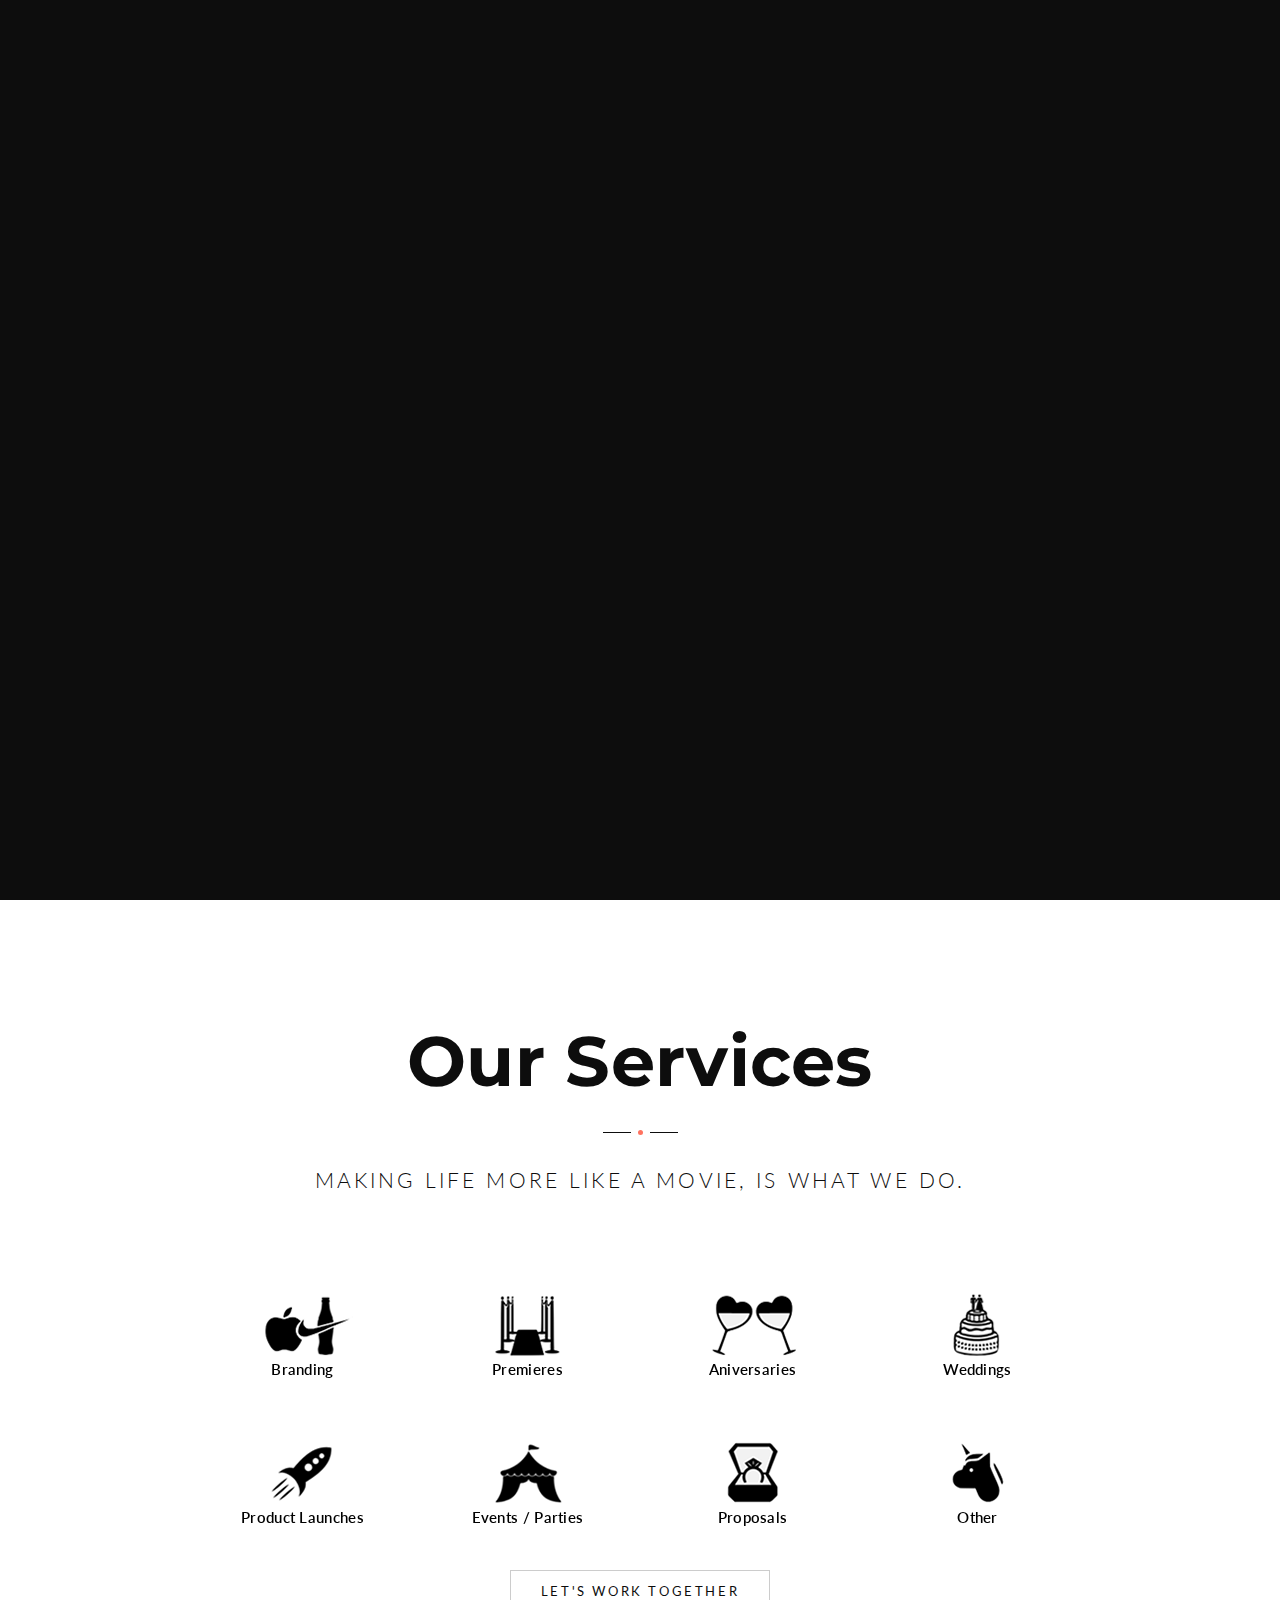
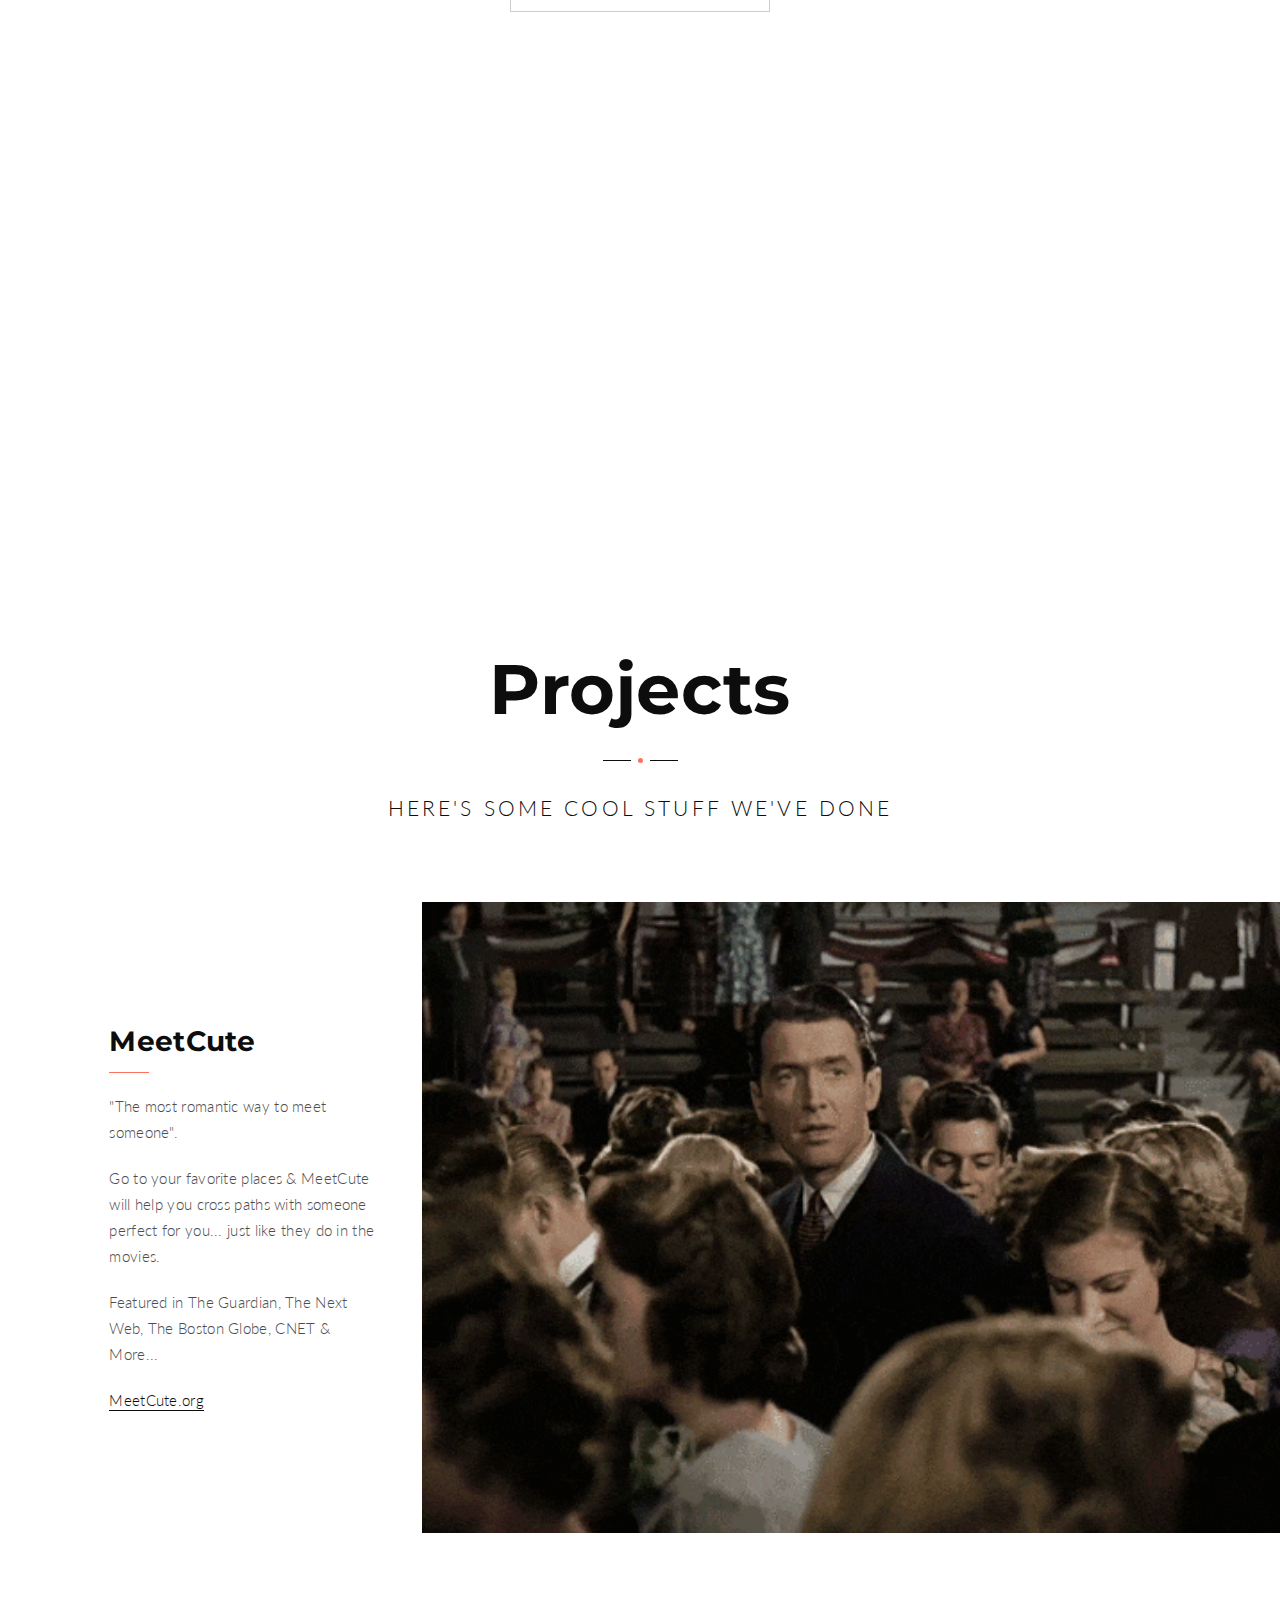
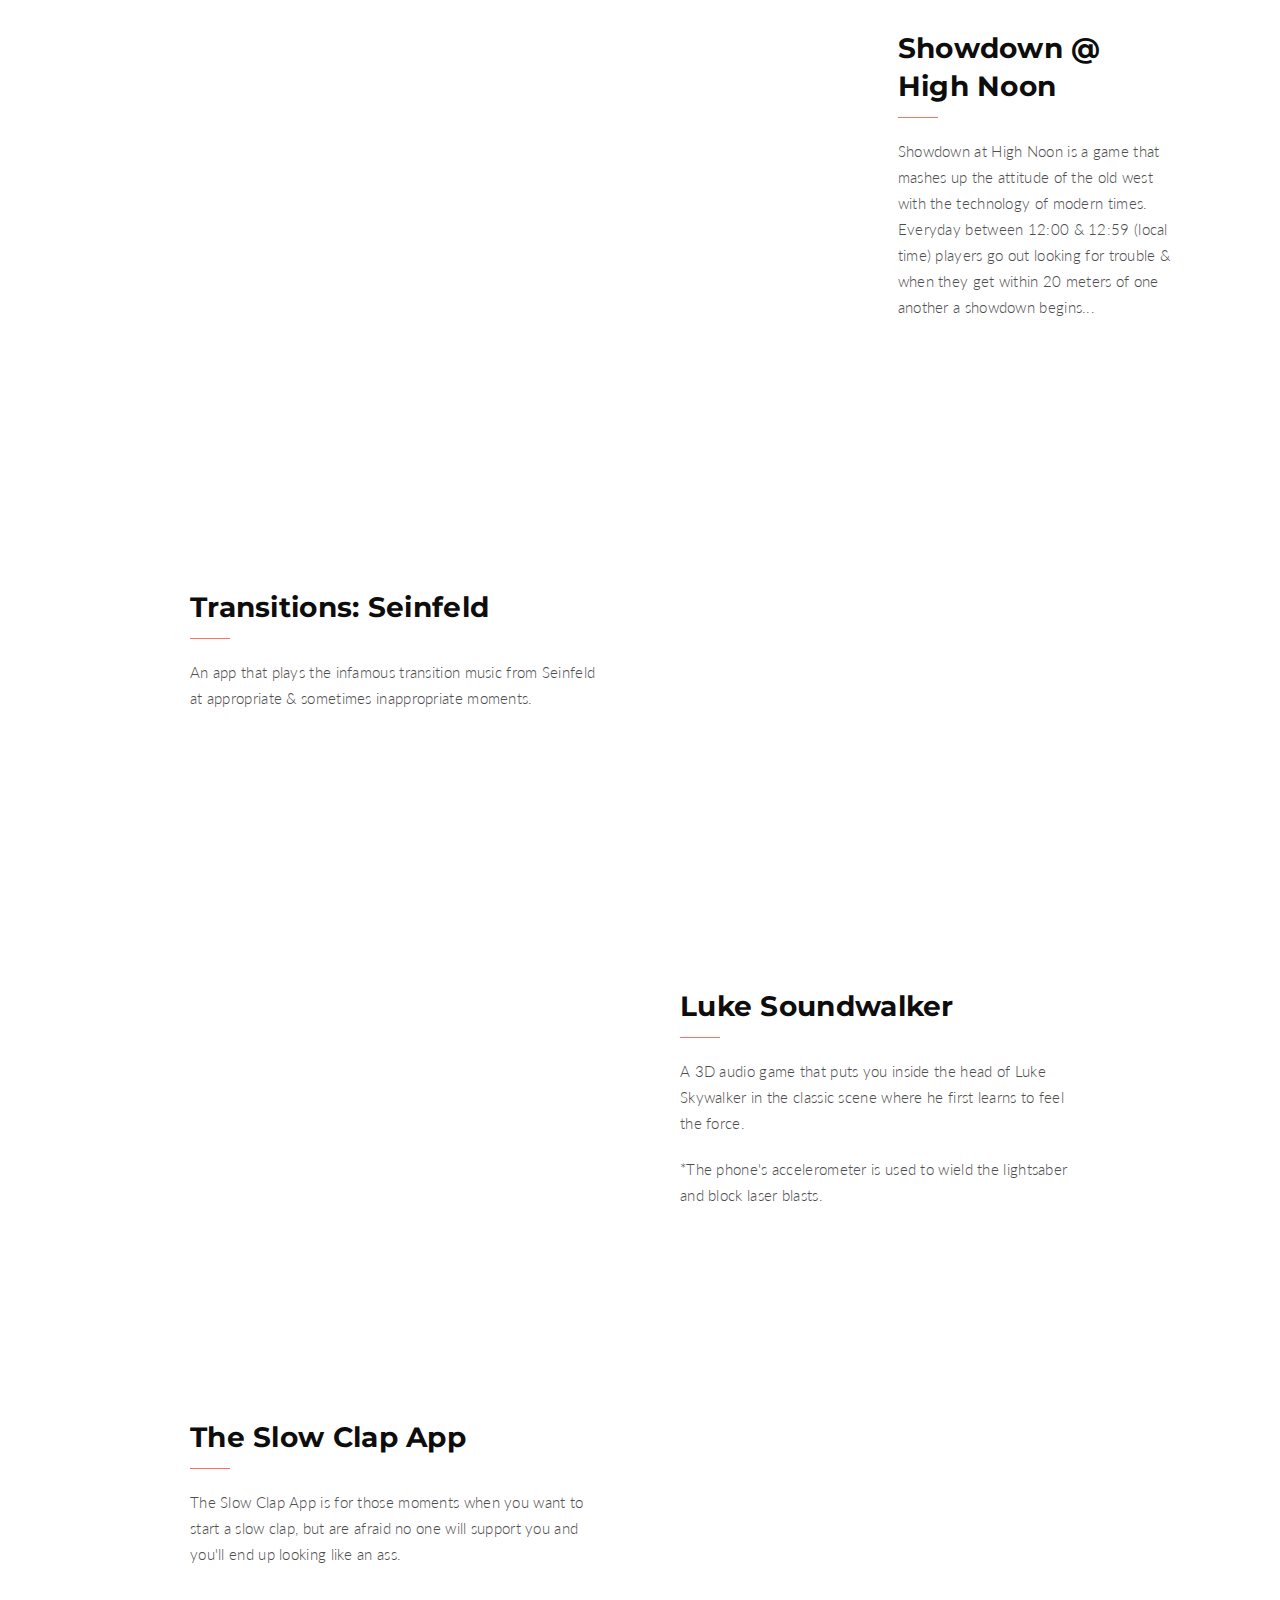
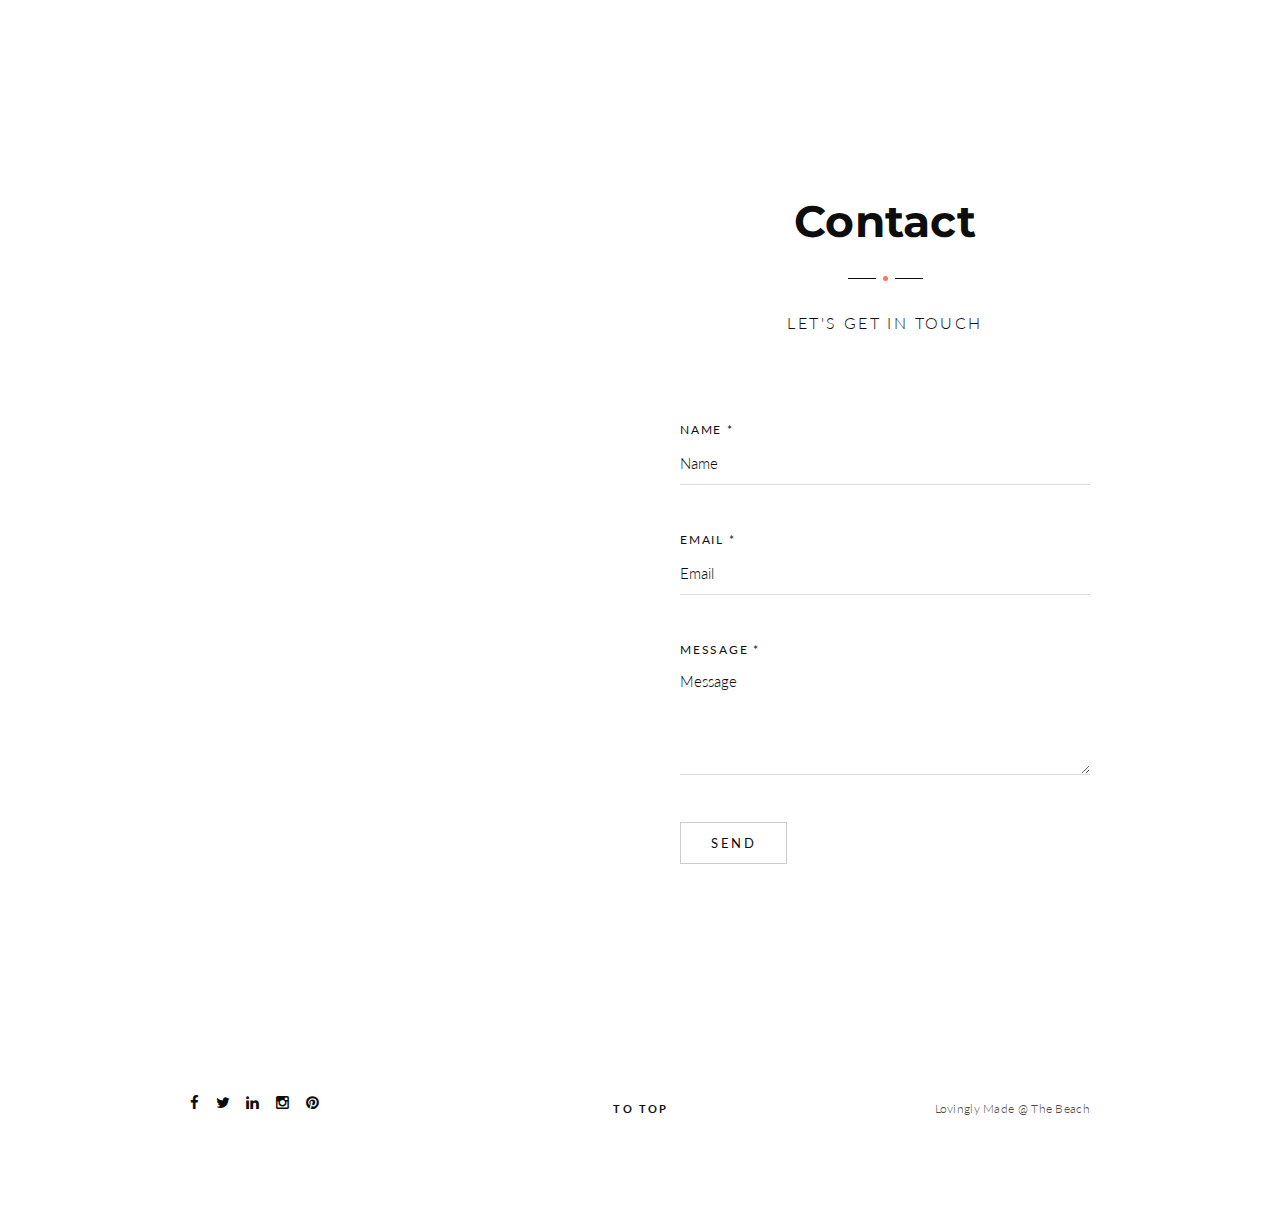
==== index.html @ 9ef07951 "init" ====
<!doctype html>
<!--[if lt IE 7]> <html class="no-js ie6 oldie" lang="en"> <![endif]-->
<!--[if IE 7]>    <html class="no-js ie7 oldie" lang="en"> <![endif]-->
<!--[if IE 8]>    <html class="no-js ie8 oldie" lang="en"> <![endif]-->
<!--[if gt IE 8]><!--> <html class="no-js" lang="en-US"> <!--<![endif]-->
<head>

<!-- DEFAULT META TAGS -->
<meta charset="utf-8">
<meta name="viewport" content="width=device-width, initial-scale=1.0, maximum-scale=1.0, user-scalable=0" />
<meta http-equiv="Content-Type" content="text/html; charset=UTF-8" />
<title>LIFE MORE LIKE A MOVIE</title>
<!-- DEFAULT META TAGS -->

<!-- FONTS -->
<link href='http://fonts.googleapis.com/css?family=Montserrat:400,700' rel='stylesheet' type='text/css'>
<link href='http://fonts.googleapis.com/css?family=Lato:300,400,700' rel='stylesheet' type='text/css'>
<!-- FONTS -->

<!-- CSS -->
<link rel='stylesheet' id='default-style-css'  href='files/css/style.css' type='text/css' media='all' />
<link rel="stylesheet" id="colored-style-css" href="files/css/colored.css" type="text/css" media="all">
<link rel='stylesheet' id='owlcarousel-style-css'  href='files/css/owl.carousel.css' type='text/css' media='all' />
<link rel='stylesheet' id='owltransitions-style-css'  href='files/css/owl.transitions.css' type='text/css' media='all' />
<link rel='stylesheet' id='fancybox-style-css'  href='files/css/fancybox.css' type='text/css' media='all' />
<link rel='stylesheet' id='isotope-style-css'  href='files/css/isotope.css' type='text/css' media='all' />
<link rel="stylesheet" id='rsplugin-style-css' href="files/rs-plugin/css/settings.css" type="text/css" media="all" />
<link rel="stylesheet" id='fontawesome-style-css' href="files/css/font-awesome.min.css" type="text/css" media="all" />
<link rel="stylesheet" id='pe-icons-style-css' href="files/css/pe-icon-7-stroke.css" type="text/css" media="all" />
<link rel='stylesheet' id='mqueries-style-css'  href='files/css/mqueries.css' type='text/css' media='all' />
<!-- CSS -->

<!-- FAVICON -->
<link rel="shortcut icon" href="files/uploads/favicon.png"/>
<!-- FAVICON -->

<!-- JQUERY LIBRARY -->
<script src="files/js/jquery-1.9.1.min.js"></script>
<!-- JQUERY LIBRARY -->

</head>

<body> 


	
<!-- PAGELOADER -->
<div id="page-loader" class="text-light">
	<div class="page-loader-inner">
    	<div class="loader-logo-name"><img src="files/uploads/pond-logo-light.png" alt="Logo"/></div>
		<h6 class="alttitle title-minimal">Loading</h6>
	</div>
</div>
<!-- PAGELOADER -->

<!-- PAGE CONTENT -->
<div id="page-content">

	<!-- HEADER -->
	<header id="header" class="overlay-bottom">        
		<div class="header-inner clearfix">
			
           <!-- DEFAULT HEADER CONTENT -->
		   	<div class="default-header-content">                 
				<div id="logo" class="left-float">
					<a id="default-logo" class="logotype" href="index.html"><img src="files/uploads/pond-logo-light.png" alt="Logo"></a>
					<a id="fixed-logo" class="logotype" href="index.html"><img src="files/uploads/pond-logo.png" alt="Logo"></a>
				</div>    
				
				<div class="menu right-float clearfix">
					<a href="#" class="open-nav"><span></span></a>
					<nav id="main-nav" class="text-light">
						<div class="nav-logo"><img src="files/uploads/pond-logo-light.png" alt="Logo"></div>
						<div class="nav-inner">
						<ul>
						<li class="current-menu-item"><a href="#home" class="scroll-to" data-bigletter="H">Home</a></li>
						<li><a href="#services" class="scroll-to" data-bigletter="S">Services</a></li>
						<li><a href="#projects" class="scroll-to" data-bigletter="P">Projects</a></li>
						
	
						<li><a href="#contact" class="scroll-to" data-bigletter="C">Contact</a></li>
						</ul>
						</div>
						<div class="nav-social">
							<ul class="socialmedia-widget">
								<li class="facebook"><a href="http://facebook.com/daniel.marienthal"></a></li>
								<li class="twitter"><a href="http://twitter.com/dmare"></a></li>
								<li class="linkedin"><a href="http://www.linkedin.com/pub/daniel-marienthal/1b/365/a68/"></a></li>
								<li class="instagram"><a href="http://www.instagram.com/dmare"></a></li>
								<li class="pinterest"><a href="http://pinterest.com/dmare"></a></li>
							</ul>
						</div>
						<div class="nav-bg"></div>
					</nav>
				</div>
			</div>
           <!-- DEFAULT HEADER CONTENT -->
                    
		</div> <!-- END .header-inner -->
	</header> <!-- END header -->
	<!-- HEADER -->    
	
	
	<!-- HOME (SLIDER) -->
	<section id="home" class="notoppadding text-light">
		<div class="section-inner">
			 
		<!-- REVOLUTION SLIDER -->
		<div class="rev-slider-container">
			<div class="rev-slider" >
				<ul>
				
					<!-- THE FIRST SLIDE -->
					<li data-transition="slidedown" data-slotamount="5" data-masterspeed="1200" data-delay="6000" >
						<!-- THE MAIN IMAGE IN THE FIRST SLIDE -->
						<img src="files/uploads/balloon2.gif"   alt="slidebg1"  data-bgfit="normal" data-bgposition="center center" data-bgrepeat="repeat">
						
						<!-- LAYER NR. 1 -->
						<a href="#projects" class="scroll-to">    
						<div class="tp-caption srcaption-bigwhite lft ltb"
						data-x="center" data-hoffset="0"
						data-y="center" data-voffset="0"
						data-speed="800"
						data-start="400"
						data-easing="easeInOutQuad"
						data-endspeed="800"
						data-endeasing="easeInOutQuad"
						style="z-index: 2">
						<h6 class="alttitle title-ultraminimal align-center">Life More Like A Movie</h6>
							<h2 class="title-minimal"><strong>Projects</strong></h2>
							<div class="spacer spacer-small"></div>
						</div>
							
						</a>
						
					</li> <!-- end first slide -->


					<!-- THE 2 SLIDE -->
					<li data-transition="slidedown" data-slotamount="5" data-masterspeed="1200" >
						<!-- THE MAIN IMAGE IN THE FIRST SLIDE -->
						<img src="files/uploads/look.gif"   alt="slidebg1"  data-bgfit="cover" data-bgposition="center center" data-bgrepeat="no-repeat">
						
						<!-- LAYER NR. 1 --> 
						<a href="http://meetcute.org" class="transition">   
						<div class="tp-caption srcaption-bigwhite lft ltb"
						data-x="center" data-hoffset="0"
						data-y="center" data-voffset="0"
						data-speed="800"
						data-start="400"
						data-easing="easeInOutQuad"
						data-endspeed="800"
						data-endeasing="easeInOutQuad"
						style="z-index: 2">
						
							<strong>MeetCute</strong>
						
						</div>
						</a>

						
					</li> <!-- end 2 slide -->


					<!-- THE 3 SLIDE -->
					<li data-transition="slidedown" data-slotamount="5" data-masterspeed="1200" data-delay="6000">
						<!-- THE MAIN IMAGE IN THE FIRST SLIDE -->
						<img src="files/uploads/sdhn.gif"   alt="slidebg1"  data-bgfit="cover" data-bgposition="center center" data-bgrepeat="no-repeat">
						
						<!-- LAYER NR. 1 -->
						<a href="#showdown" class="scroll-to">
						<div class="tp-caption srcaption-bigwhite lft ltb"
						data-x="center" data-hoffset="0"
						data-y="center" data-voffset="0"
						data-speed="800"
						data-start="400"
						data-easing="easeInOutQuad"
						data-endspeed="800"
						data-endeasing="easeInOutQuad"
						style="z-index: 2"><strong>Showdown @ High Noon</strong>
						</div>
						</a>
						
					</li> <!-- end 3 slide -->


					<!-- THE 4 SLIDE -->
					<li data-transition="slidedown" data-slotamount="5" data-masterspeed="1200" data-delay="5000">
						<!-- THE MAIN IMAGE IN THE FIRST SLIDE -->
						<img src="files/uploads/seinfeld.gif"   alt="slidebg1"  data-bgfit="cover" data-bgposition="center center" data-bgrepeat="no-repeat">
						
						<!-- LAYER NR. 1 --> 
						<a href="#seinfeld" class="scroll-to">   
						<div class="tp-caption srcaption-bigwhite lft ltb"
						data-x="center" data-hoffset="0"
						data-y="center" data-voffset="0"
						data-speed="800"
						data-start="400"
						data-easing="easeInOutQuad"
						data-endspeed="800"
						data-endeasing="easeInOutQuad"
						style="z-index: 2"><strong>Transitions: Seinfeld</strong>
						</div>
						</a>
						
					</li> <!-- end 4 slide -->

					<!-- THE 5 SLIDE -->
					<li data-transition="slidedown" data-slotamount="5" data-masterspeed="1200" data-delay="6000">
						<!-- THE MAIN IMAGE IN THE SECOND SLIDE -->
						<img src="files/uploads/soundwalker.gif"   alt="slidebg3"  data-bgfit="cover" data-bgposition="center center" data-bgrepeat="no-repeat">
						<!-- LAYER NR. 1 --> 
						<a href="#soundwalker" class="scroll-to">  
						<div class="tp-caption srcaption-bigwhite lft ltb"
						data-x="center" data-hoffset="0"
						data-y="center" data-voffset="0"
						data-speed="800"
						data-start="400"
						data-easing="easeInOutQuad"
						data-endspeed="800"
						data-endeasing="easeInOutQuad"
						style="z-index: 2"><strong>Luke Soundwalker</strong>
						</div>
						</a>
						
					</li>
				
					<!-- THE 6 SLIDE -->
					<li data-transition="slidedown" data-slotamount="5" data-masterspeed="1200" data-delay="5000">
						<!-- THE MAIN IMAGE IN THE SECOND SLIDE -->
						<img src="files/uploads/slowclap.gif"   alt="slidebg2"  data-bgfit="cover" data-bgposition="center center" data-bgrepeat="no-repeat">
						<!-- LAYER NR. 1 --> 
						<a href="#slowclap" class="scroll-to">   
						<div class="tp-caption srcaption-bigwhite lft ltb"
						data-x="center" data-hoffset="0"
						data-y="center" data-voffset="0"
						data-speed="800"
						data-start="400"
						data-easing="easeInOutQuad"
						data-endspeed="800"
						data-endeasing="easeInOutQuad"
						style="z-index: 2"><strong>The Slow Clap App</strong>
						</div>
						</a>
												
					</li>
			   
				</ul>

			</div>
		</div> <!-- END .rev-slider-container -->        
		<!-- REVOLUTION SLIDER -->
	
		</div>
	</section>
	<!-- HOME (SLIDER) -->
	
	
	<!-- PAGEBODY -->
	<div class="page-body">
			
	   
		<!-- SERVICE -->	    
     	<section id="services">
        	<div class="section-inner"> 
				
				
				<div class="wrapper">
					<div class="main-title align-center">
						<h2 data-bigletter="S"><strong>Our Services</strong></h2>
						<div class="separator"><span></span></div>
						<h5 class="alttitle title-minimal">Making life more like a movie, is what we do.</h5>
					</div>
					
					<div class="spacer spacer-small"></div>
					
					<div class="owlcarousel content-carousel" data-autoplay="9000" data-pagination="false" style="color:black">
					<div class="align-center">
						<img src="files/uploads/branding.png" alt="Client Logo"><br><strong>Branding</strong>
					</div>
					<div class="align-center">
						<img src="files/uploads/premiere.png" alt="Client Logo"><br><strong>Premieres</strong>
					</div>
					<div class="align-center">
						<img src="files/uploads/aniversaries.png" alt="Client Logo"><br><strong>Aniversaries</strong>
					</div>
					<div class="align-center">
						<img src="files/uploads/wedding.png" alt="Client Logo"><br><strong>Weddings</strong>
					</div> 
				</div>

				<div class="owlcarousel content-carousel" data-autoplay="8000" data-pagination="false" style="color:black">
					<div class="align-center">
						<img src="files/uploads/productlaunch.png" alt="Client Logo"><br><strong>Product Launches</strong>
					</div>
					<div class="align-center">
						<img src="files/uploads/event.png" alt="Client Logo"><br><strong>Events / Parties</strong>
					</div>
					<div class="align-center">
						<img src="files/uploads/proposal.png" alt="Client Logo"><br><strong>Proposals</strong>
					</div>
					<div class="align-center">
						<img src="files/uploads/other.png" alt="Client Logo"><br><strong>Other</strong>
					</div> 
				</div>
			</div>
		   
		   	<!-- lets work together form -->
		   	<div class="spacer spacer-small"></div>
		   	
		   	<div class="wrapper-small">

			<div class="toggle-item">
				<div class="toggle-title">
					<div class="main-title align-center">
						<a class="sr-button">Let's work together</a>
					</div>
				</div>
							
				<div class="toggle-inner">
					<form id="contact-form" class="checkform" action="http://formspree.io/dmare@lifemorelikeamovie.com">

						<div class="main-title align-center">
							<h5>Now the fun part begins...</h5>
						</div>
	
						<div class="form-row clearfix">
							<label for="name" class="req">Name *</label>
							<input type="text" name="name" class="name" id="name" value="" placeholder="Name" />
						</div>
						
						<div class="form-row clearfix">
							<label for="email" class="req">Email *</label>
							<input type="text" name="email" class="email" id="email" value="" placeholder="Email"/>
						</div>

						<div class="form-row clearfix">
							<label for="Budget" class="req">Budget *</label>
							<input type="text" name="Budget" class="name" id="name" value="" placeholder="$" />
						</div>
						
						<div class="form-row clearfix textbox">
							<label for="message" class="req">Details *</label>
							<textarea name="Details" class="message" id="message" rows="15" cols="50" placeholder="Tell us a little about your project..."></textarea>
						</div>

						<div class="form-row clearfix textbox">
							<label for="message" class="req">Favorite Stories *</label>
							<textarea name="Stories" class="message" id="message" rows="15" cols="50" placeholder="Star Wars, Pride & Pejudice, Arrested Development, anything etc..."></textarea>
						</div>
						
						<div id="form-note">
							<div class="alert alert-error">
								<strong>Error</strong>: Please check your entries!
							</div>
						</div>
						
						<div class="form-row form-submit">
							<input type="submit" name="submit_form" class="submit" value="Send" />
						</div>
				
						<input type="hidden" name="subject" value="Contact Subject Pond html" />
						<input type="hidden" name="fields" value="name,email,message," />
						<input type="hidden" name="sendto" value="dmare@lifemorelikeamovie.com" />  
					</form> 
				</div>
				</div>
				</div> <!-- END  lets work together form -->   
					
				</div> <!-- END .wrapper -->

		<!-- CLIENTS -->
			
         	<div class="spacer spacer-big"></div> 
           
		<!-- TESTIMONIALS -->			
           <div id="testimonials" class="horizontalsection text-light parallax-section" data-parallax-image="files/uploads/disney.jpg">
				<div class="horizontalinner wrapper">
				
					<div class="owlslider testimonial-slider">
						
						<div class="testimonial-item">
							<div class="testimonial-quote">Daniel and his team created brilliant & wildly imaginative concepts that ranged from print ads to transmedia experiences & everything in between.</div>
							<h6 class="testimonial-name"><strong>Magnus Danielson</strong></h6>
							<h6 class="testimonial-namesub alttitle">Touring X</h6>
						</div>
						<div class="testimonial-item">
							<div class="testimonial-quote">Great strategy, you nailed it. The insights here are really strong, you have a strong grasp of the fantastic "eccentricities"...</div>
							<h6 class="testimonial-name"><strong>Nelly Kennedy & Katie Dreke</strong></h6>
							<h6 class="testimonial-namesub alttitle">Adidas</h6>
						</div>
						<div class="testimonial-item">
							<div class="testimonial-quote">A major league creative. The Peace March 2012 as well as the Peacemaker app will be vital parts of our global roll out during the coming year.</div>
							<h6 class="testimonial-name"><strong>Rolf Skjöldebrand</strong></h6>
							<h6 class="testimonial-namesub alttitle">nonviolence.com</h6>
						</div>
						<div class="testimonial-item">
							<div class="testimonial-quote">Based on brilliant insights & hardwork Daniel's team delivered an inspired solution for our brand</div>
							<h6 class="testimonial-name"><strong>Lars Ostman</strong></h6>
							<h6 class="testimonial-namesub alttitle">Eniro</h6>
						</div>
					</div> <!-- END .owlslider -->
                	                    
				</div>
         	</div> <!-- END #testimonials -->
			<!-- TESTIMONIALS -->
				
			</div> <!-- END .section-inner-->
		</section> <!-- END SECTION #service-->
		<!-- SERVICE -->
		
		
		
		<!-- PORTFOLIO/WORK -->
		<section id="projects">
       		<div class="section-inner">
			
			
			<div class="main-title wrapper align-center">
				<h2 data-bigletter="P"><strong>Projects</strong></h2>
				<div class="separator"><span></span></div>
				<h5 class="alttitle title-minimal">Here's some cool stuff we've done</h5>
				
				<div class="spacer spacer-medium"></div>
				
			</div> <!-- END .section-inner-->


			<section id="split-demo" class="notoppadding">
       		<div class="section-inner"> 
            					
				<!-- SPLIT DEMO A -->
				<div id="meetcute" class="split-section clearfix">
					<div class="split-left split-onethird">
						<div class="split-wrapped-content">
							<a href="http://meetcute.org">
							<h4><strong>MeetCute</strong></h4>
							</a>
							<div class="separator-small"><span></span></div>
							<p>
								"The most romantic way to meet someone".
							</p>
							<p>
								 Go to your favorite places & MeetCute will help you cross paths with someone perfect for you... just like they do in the movies.
							</p>
							<p>
								Featured in The Guardian, The Next Web, The Boston Globe, CNET & More...
							</p>
							<p>
								<a href="http://meetcute.org">MeetCute.org</a>
							</p>
						</div>
					</div> <!-- END .split-left -->
					
					<div class="split-right split-twothird">
						<div class="split-bg" style="background:url(files/uploads/look.gif) center center; background-size:cover;"></div>
					</div> <!-- END .split-right -->
				</div> <!-- END .split-section -->
				<!-- SPLIT DEMO A -->	
				

				<!-- SPLIT DEMO C -->
				<div id="showdown" class="split-section clearfix">
					<div class="split-right split-onethird">
						<div class="split-wrapped-content vertical-center">
							<h4><strong>Showdown @ High Noon</strong></h4>
							<div class="separator-small"><span></span></div>
							<p>
								Showdown at High Noon is a game that mashes up the attitude of the old west with the technology of modern times. 
								<br>
								Everyday between 12:00 & 12:59 (local time) players go out looking for trouble & when they get within 20 meters of one another a showdown begins...
							</p>
						</div>
					</div> <!-- END .split-right -->
					
					<div class="split-left split-twothird">
						<iframe src="http://player.vimeo.com/video/31991095?title=0&amp;byline=0&amp;portrait=0&amp;color=c2c2c2" width="500" height="281" frameborder="0" webkitallowfullscreen mozallowfullscreen allowfullscreen></iframe>
					</div> <!-- END .split-left -->
				</div> <!-- END .split-section -->
				<!-- SPLIT DEMO C -->	

				<!-- SPLIT DEMO C -->
				<div id="seinfeld" class="split-section clearfix">
					<div class="split-left split-half">
						<div class="split-wrapped-content vertical-center">
							<h4><strong>Transitions: Seinfeld</strong></h4>
							<div class="separator-small"><span></span></div>
							<p>
								An app that plays the infamous transition music from Seinfeld at appropriate & sometimes inappropriate moments.
							</p>
						</div>
					</div> <!-- END .split-left -->
					
					<div class="split-right split-half">
						<iframe src="http://player.vimeo.com/video/61947153?title=0&amp;byline=0&amp;portrait=0&amp;color=c2c2c2" height="220" frameborder="0" webkitallowfullscreen mozallowfullscreen allowfullscreen></iframe>
					</div> <!-- END .split-right -->
				</div> <!-- END .split-section -->
				<!-- SPLIT DEMO C -->	
				
				
				<!-- SPLIT DEMO C -->
				<div id="soundwalker" class="split-section clearfix">
					<div class="split-right split-half">
						<div class="split-wrapped-content vertical-center">
							<h4><strong>Luke Soundwalker</strong></h4>
							<div class="separator-small"><span></span></div>
							<p>
								A 3D audio game that puts you inside the head of Luke Skywalker in the classic scene where he first learns to feel the force.
							</p>
							<p>
								*The phone's accelerometer is used to wield the lightsaber and block laser blasts.
							</p>
						</div>
					</div> <!-- END .split-right -->
					
					<div class="split-left split-half">
						<iframe src="http://player.vimeo.com/video/61794971?title=0&amp;byline=0&amp;portrait=0&amp;color=c2c2c2" height="200" frameborder="0" webkitallowfullscreen mozallowfullscreen allowfullscreen></iframe>
					</div> <!-- END .split-left -->
				</div> <!-- END .split-section -->
				<!-- SPLIT DEMO C -->


				<!-- SPLIT DEMO C -->
				<div id="slowclap" class="split-section clearfix">
					<div class="split-left split-half">
						<div class="split-wrapped-content vertical-center">
							<h4><strong>The Slow Clap App</strong></h4>
							<div class="separator-small"><span></span></div>
							<p>
								The Slow Clap App is for those moments when you want to start a slow clap, but are afraid no one will support you and you'll end up looking like an ass.
							</p>
						</div>
					</div> <!-- END .split-left -->
					
					<div class="split-right split-half">
						<iframe src="http://player.vimeo.com/video/31858476?title=0&amp;byline=0&amp;portrait=0&amp;color=c2c2c2" height="170" frameborder="0" webkitallowfullscreen mozallowfullscreen allowfullscreen></iframe>
					</div> <!-- END .split-right -->
				</div> <!-- END .split-section -->
				<!-- SPLIT DEMO C -->				
                	                                       				
           </div> <!-- END .section-inner-->

     	</section> <!-- END SECTION #portfolio-->
       	<!-- PORTFOLIO --> 

 
	   	<!-- CONTACT --> 
       <section id="contact" class="notoppadding">
       		<div class="section-inner">
			
			<div id="contact-split" class="split-section clearfix">
				
				<div class="split-right split-half">
					<div class="split-wrapped-content">
						
						<div class="main-title align-center">
							<h3 data-bigletter="C"><strong>Contact</strong></h3>
							<div class="separator"><span></span></div>
							<h6 class="alttitle title-minimal">Let's get in touch</h6>
						</div>
						
						<form id="contact-form" class="checkform" action="http://formspree.io/dmare@lifemorelikeamovie.com">
                      	
								<div class="form-row clearfix">
									<label for="name" class="req">Name *</label>
									<input type="text" name="name" class="name" id="name" value="" placeholder="Name" />
								</div>
								
								<div class="form-row clearfix">
									<label for="email" class="req">Email *</label>
									<input type="text" name="email" class="email" id="email" value="" placeholder="Email"/>
								</div>
								
								<div class="form-row clearfix textbox">
									<label for="message" class="req">Message *</label>
									<textarea name="message" class="message" id="message" rows="15" cols="50" placeholder="Message"></textarea>
								</div>
								
								<div id="form-note">
									<div class="alert alert-error">
										<strong>Error</strong>: Please check your entries!
									</div>
								</div>
								
								<div class="form-row form-submit">
									<input type="submit" name="submit_form" class="submit" value="Send" />
								</div>
						
								<input type="hidden" name="subject" value="Contact Subject Pond html" />
								<input type="hidden" name="fields" value="name,email,message," />
								<input type="hidden" name="sendto" value="spabrice@gmail.com" />  
							
						</form> 	
						</div>	
				</div> <!-- END .split-left -->
				
				
				<div class="split-left split-half">
					<div class="split-bg">
					<!-- GOOGLE MAP -->
					<div id="map" style="height:100%;min-height:300px;"></div>
						<script type="text/javascript" src="http://maps.google.com/maps/api/js?sensor=false"></script>
						<script type="text/javascript">
							function mapinitialize() {
								var latlng = new google.maps.LatLng(37.774929,-122.419416);
								var myOptions = {
									zoom: 6,
									center: latlng,
									scrollwheel: false,
									scaleControl: false,
									disableDefaultUI: false,
									mapTypeId: google.maps.MapTypeId.ROADMAP,
									// Google Map Color Styles
									styles: [{featureType:"landscape",stylers:[{saturation:-100},{lightness:65},{visibility:"on"}]},{featureType:"poi",stylers:[{saturation:-100},{lightness:51},{visibility:"simplified"}]},{featureType:"road.highway",stylers:[{saturation:-100},
				{visibility:"simplified"}]},{featureType:"road.arterial",stylers:[{saturation:-100},{lightness:30},{visibility:"on"}]},{featureType:"road.local",stylers:[{saturation:-100},{lightness:40},{visibility:"on"}]},{featureType:"transit",stylers:[{saturation:-100},
				{visibility:"simplified"}]},{featureType:"administrative.province",stylers:[{visibility:"off"}]/**/},{featureType:"administrative.locality",stylers:[{visibility:"off"}]},{featureType:"administrative.neighborhood",stylers:[{visibility:"on"}
				]/**/},{featureType:"water",elementType:"labels",stylers:[{visibility:"on"},{lightness:-25},{saturation:-100}]},{featureType:"water",elementType:"geometry",stylers:[{hue:"#ffff00"},{lightness:-25},{saturation:-97}]}]
								};
								var map = new google.maps.Map(document.getElementById("map"),myOptions);
								
								var image = "files/uploads/map-pin.png";
								var image = new google.maps.MarkerImage("files/uploads/map-pin.png", null, null, null, new google.maps.Size(84,30));
								var marker = new google.maps.Marker({
									map: map, 
									icon: image,
									position: map.getCenter()
								});
								
								var contentString = '<b>Office</b><br>Streetname 13<br>50000 Sydney';
								var infowindow = new google.maps.InfoWindow({
									content: contentString
								});
											
								google.maps.event.addListener(marker, 'click', function() {
								  infowindow.open(map,marker);
								});
												
									
							}
							mapinitialize();
						</script>
					<!-- GOOGLE MAP -->
					</div>
				</div> <!-- END .split-right -->
								
			</div> <!-- END .split-section -->
			
			</div> <!-- END .section-inner-->
     	</section>
		<!-- CONTACT -->
        
      	<!-- FOOTER -->  
		<footer>
			<div class="footer-inner wrapper">
				<a id="backtotop" href="#">To Top</a>
				<ul class="socialmedia-widget left-float">
					<li class="facebook"><a href="http://facebook.com/daniel.marienthal"></a></li>
					<li class="twitter"><a href="http://twitter.com/dmare"></a></li>
					<li class="linkedin"><a href="http://www.linkedin.com/pub/daniel-marienthal/1b/365/a68/"></a></li>
					<li class="instagram"><a href="http://www.instagram.com/dmare"></a></li>
					<li class="pinterest"><a href="http://pinterest.com/dmare"></a></li>
				</ul>
				<div class="copyright right-float">
					Lovingly Made @ The Beach
				</div>
         	</div>
    	</footer>
      	<!-- FOOTER -->         
        
 	</div> <!-- END .page-body -->
	<!-- PAGEBODY -->
    
</div> <!-- END #page-content -->
<!-- PAGE CONTENT -->

<!-- SCRIPTS -->
<script type='text/javascript' src='files/js/retina.js'></script>
<script type='text/javascript' src='files/js/jquery.pace.js'></script>
<script type='text/javascript' src='files/js/jquery.easing.1.3.js'></script>
<script type='text/javascript' src='files/js/jquery.easing.compatibility.js'></script>
<script type='text/javascript' src='files/js/jquery.visible.min.js'></script>
<script type='text/javascript' src='files/js/jquery.isotope.min.js'></script>
<script type='text/javascript' src='files/js/jquery.bgvideo.min.js'></script>
<script type='text/javascript' src='files/js/jquery.fitvids.min.js'></script>
<script type='text/javascript' src='files/js/jquery.fancybox.pack.js'></script>
<script type="text/javascript" src="files/rs-plugin/js/jquery.themepunch.tools.min.js"></script>
<script type="text/javascript" src="files/rs-plugin/js/jquery.themepunch.revolution.min.js"></script>
<script type='text/javascript' src='files/js/jquery.parallax.min.js'></script>
<script type='text/javascript' src='files/js/jquery.counter.min.js'></script>
<script type='text/javascript' src='files/js/jquery.scroll.min.js'></script>
<script type='text/javascript' src='files/js/jquery.owl.carousel.min.js'></script>
<script type='text/javascript' src='files/js/pond-form.js'></script>
<script type='text/javascript' src='files/js/pond-header.js'></script>
<script type='text/javascript' src='files/js/script.js'></script>
<!-- SCRIPTS -->

</body>
</html>
---- files/css/style.css ----
/*-----------------------------------------------------------------------------------









		! ! !    R E A D   T H I S    ! ! ! 
		-----------------
		
		It's recomended to use/create a custom css file (ore place them at the end of this file) 
		to do you customizations in order to easily update the main css files without loosing your changes
		
		
		> > Please take also a look at the documentation file.
		
		
		
		
						 



/*-----------------------------------------------------------------------------------

	0.	RESET & CLEARFIX
	1.	BASICS (body, headers, links, etc)
	2. 	GENERAL ELEMENTS
	3.	HEADER
	4.	PAGE LOADER
	5.  FOOTER
	6.  NAVIGATION & MENU
	7.  SLIDER
	8.  SECTION
	9.  PAGETITLE
	10. MASONRY (Portfolio/Blog)
	11. PAGINATION
	12. SHARE
	13. FILTER
	14. BLOG
	15. SPLIT SECTION
	16. COLUMNS GRID
	17. MAP
	18. ELEMENTS / SHORTCODES
	19. IMG OVERLAY
	20. BORDERS
	21. CUSTOM
	
-----------------------------------------------------------------------------------*/



/*---------------------------------------------- 
0. RESET & CLEARFIX
------------------------------------------------*/
html, body, div, span, applet, object, iframe,
h1, h2, h3, h4, h5, h6, p, blockquote, pre,
a, abbr, acronym, address, big, cite, code,
del, dfn, em, font, img, ins, kbd, q, s, samp,
small, strike, strong, sub, sup, tt, var,
.overlaycaption,figure,
b, u, i, center,
dl, dt, dd, ol, ul, li,
fieldset, form, label, legend,
table, caption, tbody, tfoot, thead, tr, th, td {
	margin: 0;
	padding: 0;
	border: 0;
	outline: 0;
	font-size: 100%; }
	
ol, ul  { list-style: none; }

:focus  { outline: 0; }

/* deleting the default appearence for form elements */
input[type=text], input[type=password], input[type=submit], textarea, select { -moz-appearance: none; -webkit-appearance: none; }

.clearfix:after { content: ""; display: block; clear: both; visibility: hidden; font-size: 0;  height: 0; }
.clearfix { *display: inline-block; height: 1%; }
.clear { clear: both; display: block; font-size: 0;	height: 0; line-height: 0; width:100%; }

/* HTML5 display definitions */
article, aside, details, .overlaycaption, figure, footer, header, hgroup, menu, nav, section, dialog { display: block; }
audio, canvas, video { display: inline-block; *display: inline; *zoom: 1; }
audio:not([controls]) { display: none; }
[hidden] { display: none; visibility: hidden; }




/*---------------------------------------------- 
1. BASICS
------------------------------------------------*/
html {
	height: 100%;
	font-size: 100%;
	-webkit-text-size-adjust: 100%; /* Prevent iOS text size adjust on orientation change without disabling user zoom */
	-ms-text-size-adjust: 100%;
	position: relative;
	}

body {
	font-family: 'Lato', 'Helvetica Neue', Helvetica, Arial, sans-serif; 
	font-weight: 300;
	letter-spacing: 0.02em;
	font-size:15px; 
	line-height: 26px;
	color:#4d4d4d; 
	text-align: left; 
	position: relative;
	background: #ffffff;
	height: 100%;
	}
::selection { background:#0d0d0d; color:#ffffff; }
::-moz-selection { background:#0d0d0d; color:#ffffff; }
::-webkit-selection { background:#0d0d0d; color:#ffffff; }


/* Headings
---------------------------------------- */
h1, h2, h3, h4, h5, h6 {
	font-family: 'Montserrat'; 
	font-weight: 400;
	color: #0d0d0d;
	}
	.text-light h1, .text-light h2, .text-light h3, .text-light h4, .text-light h5, .text-light h6 { color: #ffffff; }

h1 { font-size: 90px; line-height: 104px; }
h2 { font-size: 70px; line-height: 82px; }
h3 { font-size: 44px; line-height: 54px; }
h4 { font-size: 28px; line-height: 38px; }
h5 { font-size: 21px; line-height: 29px; }
h6 { font-size: 16px; line-height: 24px; }

h1 b, h2 b, h3 b, h4 b, h5 b, h6 b, h1 strong, h2 strong, h3 strong, h4 strong, h5 strong, h6 strong { font-weight: 700; }
	
/* Headers Spacing */
div h1, div h2, div h3, div h4, div h5, div h6 { margin-top: 30px; }
div h1:first-child, div h2:first-child, div h3:first-child, div h4:first-child, div h5:first-child, div h6:first-child { margin-top: 0px !important; }

.alttitle { font-family: 'Lato'; font-weight: 300; margin-top: 10px; }
.alttitle b, .alttitle strong { font-weight: 400; }
.title-minimal { text-transform: uppercase; letter-spacing: 0.15em; }
.title-ultraminimal { text-transform: uppercase; letter-spacing: 0.4em; }

[data-bigletter] { position: relative; z-index: 1; }
[data-bigletter]:before {
	z-index: -1;
	content: attr(data-bigletter);
	font-weight: 700;
	font-size: 1.9em;
	opacity: 0; filter: alpha(opacity=0); -ms-filter:"progid:DXImageTransform.Microsoft.Alpha(Opacity=0)";
	position: absolute;
	top: -0.25em;
	left: -0.35em;
	text-align: center;
	-webkit-transition: all 600ms 0.2s ease;
    -moz-transition: all 600ms 0.2s ease;
    -o-transition: all 600ms 0.2s ease;
    -ms-transition: all 600ms 0.2s ease;
    transition: all 600ms 0.2s ease;
	} 
	.align-center [data-bigletter]:before, nav#main-nav [data-bigletter]:before { left: 50%; width: 1200px; margin-left: -600px; }
	.align-right [data-bigletter]:before { left: inherit; right: -0.35em; }
	.visible[data-bigletter]:before { top: -0.02em; opacity: 0.07; filter: alpha(opacity=7); -ms-filter:"progid:DXImageTransform.Microsoft.Alpha(Opacity=7)"; }
	.text-light .visible[data-bigletter]:before { opacity: 0.15; filter: alpha(opacity=15); -ms-filter:"progid:DXImageTransform.Microsoft.Alpha(Opacity=15)"; }


/* Forms
---------------------------------------- */
::-webkit-input-placeholder { color: #0d0d0d; }
:-moz-placeholder { color: #0d0d0d; }
::-moz-placeholder { color: #0d0d0d; }
:-ms-input-placeholder { color: #0d0d0d; }

.text-light ::-webkit-input-placeholder { color: #ffffff; }
.text-light :-moz-placeholder { color: #ffffff; }
.text-light ::-moz-placeholder { color: #ffffff; }
.text-light :-ms-input-placeholder { color: #ffffff; }

input[type=text], input[type=password], input[type=email], textarea {
	font-family: 'Lato', 'Helvetica Neue', Helvetica, Arial, sans-serif; 
	font-weight: 300;
	font-size: 15px;
	background: transparent;
	border: none;
	border-bottom: 1px solid #d9d9d9;
	line-height: 30px;
	height: 30px;
	color:#0d0d0d;
	padding: 6px 0px;
	transition: all 200ms linear;
	border-radius: 0px;
	-moz-border-radius:0x; 
	-khtml-border-radius:0px; 
	-webkit-border-radius:0px;
	}
	.text-light input[type=text], .text-light input[type=password], .text-light input[type=email], .text-light textarea { border-color: #666666; color: #ffffff; }
		
input[type=text]:focus, input[type=password]:focus, input[type=email]:focus, textarea:focus { border-color: #0d0d0d; }
.text-light input[type=text]:focus, .text-light input[type=password]:focus, .text-light input[type=email]:focus, .text-light textarea:focus { border-color: #ffffff; }

input.false[type=text], input.false[type=password]:focus, input.false[type=email], textarea.false { 
	border-color: #fa4d5a;
}

input[type=text], input[type=password], input[type=email] { width: 100%; max-width: 100%; }		/* padding issue (240 + 2*5 = 250) */
textarea { width: 100%; min-height: 100px; max-width: 100%; line-height: 26px; }		/* padding issue (395 + 2*5 = 405) */

.one-half input[type=text], .one-half input[type=password], .one-half input[type=email] { width: 520px; }
.one-half textarea { width: 520px; }

input[type=submit] {
	background: none;
	cursor: pointer;
	border-radius: 0px;
	-moz-border-radius:0x; 
	-khtml-border-radius:0px; 
	-webkit-border-radius:0px;
	display: inline-block;
	font-family: 'Lato';
	font-weight: 400;
	font-size: 13px;
	line-height: 20px !important;
	letter-spacing: 0.2em; 
	text-transform: uppercase;
	text-align: center;
	margin-bottom: 5px;
	-webkit-transition: all 300ms ease;
    -moz-transition: all 300ms ease;
    -o-transition: all 300ms ease;
    -ms-transition: all 300ms ease;
    transition: all 300ms ease;
	color: #0d0d0d;
	border: 1px solid rgba(0,0,0,.2);
	padding: 10px 30px;
	position: relative;
	}
	.text-light input[type=submit] { border: 1px solid rgba(255,255,255,.4); color: #ffffff; }

input[type=submit]:hover { background: #0d0d0d; color: #ffffff; border-color: #0d0d0d; }
.text-light input[type=submit]:hover {  background: #ffffff; border-color: #ffffff; color: #0d0d0d; }
	
select {
	border: 1px solid #d9d9d9 ;
	font-family: 'Lato';
	font-size: 14px;
	font-weight: 300;
	height: 44px;
	width: auto;
	padding:8px;
	color: #b2b2b2;
	border-radius: 0px;
	-moz-border-radius:0x; 
	-khtml-border-radius:0px; 
	-webkit-border-radius:0px;
	}
select:hover {	border-color: #0d0d0d; }
	
select option {
	cursor: pointer;
	padding: 5px 7px;
	}
	
label {
	line-height: 24px;
	margin-bottom: 5px;
	width: 100%;
	color: #0d0d0d;
	font-size: 12px;
	font-weight: 400;
	text-transform: uppercase; 
	letter-spacing: 0.15em;
	}
	.text-light label { color: #ffffff; }
	.form-row.false label { color: #fa4d5a; }
	
form {
	margin-top: 80px;
	}
	
form .form-row {
	margin-top: 40px;
	position: relative;
	}
	
form .form-submit {
	margin-top: 40px;
	}
	
div form:first-child, form .form-row:first-child 	 {
	margin-top: 0px;
	}
	

/* Chech formular */
#form-note {
	display: none;
	margin-top: 20px;
	}



/* Links
---------------------------------------- */
a {
	text-decoration: none;
	cursor: pointer;
	-webkit-tap-highlight-color:rgba(0,0,0,0.0);
	}
	
p a {
	color: #0d0d0d;
	position: relative;
	}
	
p a:after {
	content:"";
	height: 1px;
	width: 100%;
	background: #0d0d0d;
	position: absolute;
	bottom: -2px;
	left: 50%; margin-left: -50%;
	transition: all 200ms ease;
	-webkit-transition: all 200ms ease;
    -moz-transition: all 200ms ease;
    -o-transition: all 200ms ease;
    -ms-transition: all 200ms ease;
	}

p a:hover:after {
	width: 80%;
	margin-left: -40%;
	}	
	
.text-light p { color: #ffffff; }
.text-light p a:before { background: #ffffff; }



/* Embedded content
---------------------------------------- */
img, object, video {
	max-width: 100%; 
	height: auto;
	display: inline-block;
	margin:0;
    vertical-align:top;
	}
	
img {
	width: auto;
	max-width: 100%; 
	border: 0;
	-ms-interpolation-mode: bicubic;
	}

p img { margin-top: 20px; }
p img:first-child { margin-top: 0px; }
img.alignleft { margin: 3px 20px 20px 0; float: left; }
img.alignright { margin: 3px 0px 20px 20px; float: right; }



/* Lists
---------------------------------------- */
ul {
	margin-top: 20px;
	margin-left: 15px;
	list-style: disc;
	}
	div ul:first-child, li ul:first-child { margin-top: 0px; }
	
ol {
	margin-top: 20px;
	margin-left: 30px;
	list-style: decimal;
	}
	div ol:first-child, li ol:first-child { margin-top: 0px; }

ul li, ol li {
	margin-top: 10px;
	}
	ul li:first-child, ol li:first-child { margin-top: 0px; }	

ul.list-nostyle {
	list-style: none !important;
	margin-left: 0 !important;
	}
	
ul.list-nostyle li > .fa {
	margin-right: 10px;
	}
	


/* Others
---------------------------------------- */
p { 
	margin-top: 20px; 
	}
	div p:first-child {  margin-top: 0px;  }	
	
strong, b, dt {
	font-weight: 600;
}

i, dfn, em {
	font-style: italic;
	}
	
strong i, b i, dt i, strong em, b em, dt em {
	font-style: italic;
	font-weight: 700;
	}

blockquote {
	margin: 60px;
	font-size: 20px; line-height: 34px;
	font-family: 'Lato';
	font-weight: 300;
	color: #0d0d0d;
	font-style: italic;
	}
	div blockquote:first-child {  margin-top: 0px;  }

blockquote p {
	margin: 0;
	}
	
pre, code {
	padding: 3px 0 3px 20px;
	margin-left: 20px;
	margin-top: 20px;
	font-size: 11px;
	line-height: 16px;
	display: block;
	border-left: 2px solid #d9d9d9;
	color: #0d0d0d;
	}
	div pre:first-child, div code:first-child { margin-top: 0px; } 



/*---------------------------------------------- 
2. GENERAL ELEMENTS
------------------------------------------------*/
#page-content {
	overflow: hidden;
	margin: 0;
	min-width: 1080px;
	/*position: relative;*/
	}

.wrapper {
	width: 1080px;
	margin: 0 auto;
	}
	.wrapper-small { width: 780px; margin: 0 auto; }
	.wrapper:after , .wrapper-small:after  { content: ""; display: block; clear: both; visibility: hidden; font-size: 0;  height: 0; }
	
.left-float { 
	float: left; 
	}
	
.right-float { 
	float: right; 
	}
	
.align-center {
	text-align: center;
	}
	
.align-right {
	text-align: right;
	}
	
.text-light {
	color: #ffffff;
	}
	
.full-height {
	min-height: 100vh;
	position:relative;
	}	

	
		

/*---------------------------------------------- 
3. HEADER
------------------------------------------------*/
header {
	background: transparent;
	width: 100%;
	z-index: 100000;
	position: absolute; 
	top: 0; 
	left: 0;
	transition: none;
	-webkit-transition: none;
    -moz-transition: none;
    -o-transition: none;
    -ms-transition: none;
	}
	.non-overlay {	position: relative; top: inherit; left: inherit; background: #0d0d0d; width: 100%; }
	.sticky-header { position: fixed; top: -100px !important; left: 0; background: #ffffff; margin-top: 100px; 
	transition: margin 600ms ease;
	-webkit-transition: margin 600ms ease;
    -moz-transition: margin 600ms ease;
    -o-transition: margin 600ms ease;
    -ms-transition: margin 600ms ease; }
	
.header-inner {
	padding: 20px 40px;	
	}
	.header-inner.wrapper {
	padding: 20px 0;
	}
	header.sticky-header .header-inner { padding-top: 15px; padding-bottom: 15px;  }
		
header #logo {
	max-width: 100%;
	height: 40px;								/* depending on the logo height */
	transition: all 200ms ease;
	-webkit-transition: all 200ms ease;
    -moz-transition: all 200ms ease;
    -o-transition: all 200ms ease;
    -ms-transition: all 200ms ease;
	position: relative;
	}
	header.sticky-header #logo { height: 30px; } 
		
#logo a { 
	max-height: 100%;
	}
	
#logo img {
	height: 40px;  							/* depending on the logo height */
	}
	header.sticky-header #logo img { height: 30px; } 						
	
#fixed-logo { opacity: 0; filter: alpha(opacity=0); -ms-filter:"progid:DXImageTransform.Microsoft.Alpha(Opacity=0)"; }
.sticky-header #fixed-logo { opacity: 1; filter: alpha(opacity=100); -ms-filter:"progid:DXImageTransform.Microsoft.Alpha(Opacity=100)"; }

#default-logo { position: absolute; top: 0; left: 0; }
.sticky-header #default-logo { display: none; }	

header .fixed-header-content { display: none; }
header.sticky-header .fixed-header-content { display: block; }
header.sticky-header .fixed-header-content + .default-header-content { display: none; }
	
.fixed-header-content #header-name { font-size: 13px; line-height: 30px; }	

.fixed-header-content, .default-header-content { 
	transition: all 600ms 1.4s ease;
	-webkit-transition: all 600ms 1.4s ease;
    -moz-transition: all 600ms 1.4s ease;
    -o-transition: all 600ms 1.4s ease;
    -ms-transition: all 600ms 1.4s ease;
	opacity: 0; filter: alpha(opacity=0); -ms-filter:"progid:DXImageTransform.Microsoft.Alpha(Opacity=0)"; 
	}
	.loading-end .fixed-header-content, .loading-end .default-header-content  { opacity: 1; filter: alpha(opacity=100); -ms-filter:"progid:DXImageTransform.Microsoft.Alpha(Opacity=100)"; }

/*---------------------------------------------- 
4. PAGE LOADER
------------------------------------------------*/
.pace {
    position: fixed;
    top: 50%;
    left: 50%;
    margin-left: -100px;
    width: 200px;
    background: #4d4d4d;
    z-index: 999999;
	transition: all 800ms .2s ease-in-out;
	-webkit-transition: all 800ms .2s ease-in-out;
    -moz-transition: all 800ms .2s ease-in-out;
    -o-transition: all 800ms .2s ease-in-out;
    -ms-transition: all 800ms .2s ease-in-out;
	 opacity:0;filter:alpha(opacity=0);-ms-filter:"progid:DXImageTransform.Microsoft.Alpha(Opacity=0)";
	}
body.loading .pace { opacity:1;filter:alpha(opacity=100);-ms-filter:"progid:DXImageTransform.Microsoft.Alpha(Opacity=100)"; }
body.loading-end .pace { top: 40%; opacity:0!important;filter:alpha(opacity=0)!important;-ms-filter:"progid:DXImageTransform.Microsoft.Alpha(Opacity=0)"!important; }

.pace .pace-progress {
    background: #ffffff;
    z-index: 2000;
    height: 1px;
    -moz-transition: all 1s;
    -webkit-transition: all 1s;
    -ms-transition: all 1s;
    -khtml-transition: all 1s;
    transition: all 1s;
}

.pace-inactive {
   display: none;
}

#page-loader {
	position: fixed;
	width: 100%;
	height: 100%;
	background: #0d0d0d;
	z-index: 100001;
	}
	
.page-loader-inner {
	width: 200px;
	height: 1px;
	position: absolute;
	top: 50%; margin-top: -10px;
	left: 50%; margin-left: -100px;
	text-align: center;
	}
	
.page-loader-inner .loader-logo-name {
	position: absolute;
	top: 0px;
	left: 50%;
	width: 300px;
	margin-left: -150px;
	margin-top: -120px;
	transition: all 800ms ease-in-out;
	-webkit-transition: all 800ms ease-in-out;
    -moz-transition: all 800ms ease-in-out;
    -o-transition: all 800ms ease-in-out;
    -ms-transition: all 800ms  ease-in-out;
	 opacity:0;filter:alpha(opacity=0);-ms-filter:"progid:DXImageTransform.Microsoft.Alpha(Opacity=0)";
	}
body.loading .loader-logo-name { opacity:1;filter:alpha(opacity=100);-ms-filter:"progid:DXImageTransform.Microsoft.Alpha(Opacity=100)"; }
body.loading-end .loader-logo-name { top: -60px; opacity:0;filter:alpha(opacity=0);-ms-filter:"progid:DXImageTransform.Microsoft.Alpha(Opacity=0)"; }
	
.page-loader-inner .loader-logo-name img {
	max-height: 40px;									/* depending on the logo height */
	}
	
.page-loader-inner h6 { 
	font-size: 12px;
	margin-top: -30px; 
	transition: all 800ms .1s ease-in-out;
	-webkit-transition: all 800ms .1s ease-in-out;
    -moz-transition: all 800ms .1s ease-in-out;
    -o-transition: all 800ms .1s ease-in-out;
    -ms-transition: all 800ms .1s ease-in-out;
	 opacity:0;filter:alpha(opacity=0);-ms-filter:"progid:DXImageTransform.Microsoft.Alpha(Opacity=0)";
	}
body.loading .page-loader-inner h6 { opacity:1;filter:alpha(opacity=100);-ms-filter:"progid:DXImageTransform.Microsoft.Alpha(Opacity=100)"; }
body.loading-end .page-loader-inner h6 { margin-top: -100px; opacity:0;filter:alpha(opacity=0);-ms-filter:"progid:DXImageTransform.Microsoft.Alpha(Opacity=0)"; }




/*---------------------------------------------- 
5. FOOTER
------------------------------------------------*/
footer {
	padding: 100px 0;
	transition: all 400ms 0.2s ease;
	-webkit-transition: all 400ms 0.2s ease;
    -moz-transition: all 400ms 0.2s ease;
    -o-transition: all 400ms 0.2s ease;
    -ms-transition: all 400ms 0.2s ease;
	}
	
	
footer .footer-inner {
	position: relative;
	transition: all 200ms 0.2s ease;
	opacity: 0; filter: alpha(opacity=0); -ms-filter:"progid:DXImageTransform.Microsoft.Alpha(Opacity=0)";
	}
	.loading-end footer .footer-inner { 
	transition: all 400ms 2.0s ease;
	-webkit-transition: all 400ms 2.0s ease;
    -moz-transition: all 400ms 2.0s ease;
    -o-transition: all 400ms 2.0s ease;
    -ms-transition: all 400ms 2.0s ease;
	opacity: 1; filter: alpha(opacity=100); -ms-filter:"progid:DXImageTransform.Microsoft.Alpha(Opacity=100)";  }
	
footer .copyright {
	font-size: 12px;
	line-height: 40px;
	}
	
footer .socialmedia-widget {
	margin-top: 0px;
	}
	
footer #backtotop {
	text-align: center;
	font-size: 11px;
	font-family: "Lato";
	font-weight: 700;
	text-transform: uppercase;
	letter-spacing: 0.2em;
	color: #0d0d0d;
	width: 56px;
	height: 20px;
	line-height: 20px;
	position: absolute;
	top: 50%; margin-top: -10px;
	left: 50%; margin-left: -27px;
	}
	
footer #backtotop:after {
	content:"";
	position: absolute;
	bottom: 0;
	left: 44%; margin-left: -0%;
	width: 0%;
	height: 1px;
	background: #0d0d0d;
	transition: all 200ms ease;
	-webkit-transition: all 200ms ease;
    -moz-transition: all 200ms ease;
    -o-transition: all 200ms ease;
    -ms-transition: all 200ms ease;
	}
	footer #backtotop:hover:after {
	width: 96%;
	margin-left: -43%;
	}
	
	

/*---------------------------------------------- 
6. NAVIGATION & MENU
------------------------------------------------*/
.menu {
	position: relative;
	}

nav#main-nav {
	position: fixed;
	top: 0px;
	right: 0px;
	width: 100%; 
	height: 100%; 
	z-index: 100000;
	overflow:hidden;
	display: none;
	}
	
nav#main-nav .nav-bg {
	background: #0d0d0d;
	position: absolute;
	top: 0px;
	right: 0px;
	width: 100%;
	height: 100%;
	opacity: 0.95; 
	filter: alpha(opacity=95); 
	-ms-filter:"progid:DXImageTransform.Microsoft.Alpha(Opacity=95)";
	-webkit-backface-visibility: hidden;							/* Chrome Issue */
	backface-visibility: hidden;									/* Chrome Issue */
	}
	
nav#main-nav .nav-logo {
	position: absolute;
	z-index: 100001;
	top: 100px;
	left: 0;
	width: 100%;
	text-align: center;
	opacity: 0; filter: alpha(opacity=0); -ms-filter:"progid:DXImageTransform.Microsoft.Alpha(Opacity=0)";
	transition: all 600ms 0.2s ease;
	-webkit-transition: all 600ms 0.2s ease;
    -moz-transition: all 600ms 0.2s ease;
    -o-transition: all 600ms 0.2s ease;
    -ms-transition: all 600ms 0.2s ease;
	}
	nav#main-nav.nav-visible .nav-logo {
	top: 40px;
	opacity: 1; filter: alpha(opacity=100); -ms-filter:"progid:DXImageTransform.Microsoft.Alpha(Opacity=100)";
	}
	
nav#main-nav .nav-logo img { height: 40px; }	/* depending on the logo height */
	
nav#main-nav .nav-social {
	position: absolute;
	z-index: 100001;
	bottom: 100px;
	left: 0;
	width: 100%;
	text-align: center;
	opacity: 0; filter: alpha(opacity=0); -ms-filter:"progid:DXImageTransform.Microsoft.Alpha(Opacity=0)";
	transition: all 600ms 0.4s ease;
	-webkit-transition: all 600ms 0.4s ease;
    -moz-transition: all 600ms 0.4s ease;
    -o-transition: all 600ms 0.4s ease;
    -ms-transition: all 600ms 0.4s ease;
	}
	nav#main-nav.nav-visible .nav-social {
	bottom: 40px;
	opacity: 1; filter: alpha(opacity=100); -ms-filter:"progid:DXImageTransform.Microsoft.Alpha(Opacity=100)";
	}
	
nav#main-nav .nav-inner {
	max-height: 80%;
	position: relative;
	z-index: 100001;
	opacity: 0; 
	filter: alpha(opacity=0); 
	-ms-filter:"progid:DXImageTransform.Microsoft.Alpha(Opacity=0)";
	}
	
nav#main-nav .nav-inner ul {
	list-style: none;
	text-align: center;
	margin: 0 auto;
	}

nav#main-nav .nav-inner ul li {
	margin: 0 20px;
	padding: 0;
	position: relative;
	display: inline-block;
	}
	
nav#main-nav .nav-inner ul li a {
	display: inline-block;
	font-family: 'Montserrat'; 
	font-weight: 700;
	font-size: 18px;
	letter-spacing: 0.1em;
	line-height: 40px;					
	color: #ffffff;
	text-decoration: none;
	text-transform: uppercase;
	transition: all 100ms linear;
	opacity: 0.70; 
	filter: alpha(opacity=70); 
	-ms-filter:"progid:DXImageTransform.Microsoft.Alpha(Opacity=70)";
	}
	nav#main-nav .nav-inner ul li:hover > a, nav#main-nav .nav-inner ul li.current-menu-item > a { opacity: 1; filter: alpha(opacity=100); -ms-filter:"progid:DXImageTransform.Microsoft.Alpha(Opacity=100)"; }

nav#main-nav [data-bigletter]:before { top: -0.25em; font-size: 2.6em; -webkit-transition: all 400ms ease; -moz-transition: all 400ms ease; -o-transition: all 400ms ease; -ms-transition: all 400ms ease; transition: all 400ms ease; width: 60px; margin-left: -30px; opacity: 0; filter: alpha(opacity=0); -ms-filter:"progid:DXImageTransform.Microsoft.Alpha(Opacity=0)"; }
nav#main-nav .nav-inner ul li:hover > a[data-bigletter]:before, nav#main-nav .nav-inner ul li.current-menu-item > a[data-bigletter]:before {
top: -0.02em; opacity: 0.25; filter: alpha(opacity=25); -ms-filter:"progid:DXImageTransform.Microsoft.Alpha(Opacity=25)"; }

nav#main-nav .nav-inner ul li > ul {
	position: absolute;
	top: 30px;
	left: 0;
	width: 300px;
	text-align: left;
	padding-top: 10px;
	opacity: 0; 
	filter: alpha(opacity=0); 
	-ms-filter:"progid:DXImageTransform.Microsoft.Alpha(Opacity=0)";
	visibility: hidden;
	max-height: 1px;
	transition: all 300ms 0.3s ease;
	-webkit-transition: all 300ms 0.3s ease;
    -moz-transition: all 300ms 0.3s ease;
    -o-transition: all 300ms 0.3s ease;
    -ms-transition: all 300ms 0.3s ease;
	}
	nav#main-nav .nav-inner ul li.hovered > ul { 
	transition: all 300ms ease;
	-webkit-transition: all 300ms ease;
    -moz-transition: all 300ms ease;
    -o-transition: all 300ms ease;
    -ms-transition: all 300ms ease;
	}
	nav#main-nav .nav-inner ul li:hover > ul, nav#main-nav .nav-inner ul li.hovered > ul {
	max-height:500px;
    opacity: 1; 
	filter: alpha(opacity=100); 
	-ms-filter:"progid:DXImageTransform.Microsoft.Alpha(Opacity=100)";
    top: 40px;
    visibility: visible;
	}
	
nav#main-nav .nav-inner ul li ul li {
	margin: 0px;
	padding: 0;
	position: relative;
	display: block;
	}
	
nav#main-nav .nav-inner ul li ul li a {
	font-weight: 400;
	font-size: 13px;
	line-height: 20px;					
	text-transform: inherit;
	letter-spacing: normal;
	}


/* open-nav button */	
.open-nav {
	display: block;
	background: transparent;
	width: 20px;
	height: 20px;
	position: relative;
	transition: all 600ms ease;
	-webkit-transition: all 600ms ease;
    -moz-transition: all 600ms ease;
    -o-transition: all 600ms ease;
    -ms-transition: all 600ms ease;
	z-index: 100003;
	}
	.non-overlay .open-nav {	height: 40px; }							/* depending on the logo height */
	.overlay-bottom .open-nav { margin-top: 20px; }						/* depending on the logo height (logoHeight - 20px) */
	.sticky-header .open-nav { height: 20px; margin-top: 5px; }
	
.open-nav span {
 display: inline-block;
  position: absolute;
  left: 50%;
  top: 50%;
  bottom: auto;
  right: auto;
  -webkit-transform: translateX(-50%) translateY(-50%);
  -moz-transform: translateX(-50%) translateY(-50%);
  -ms-transform: translateX(-50%) translateY(-50%);
  -o-transform: translateX(-50%) translateY(-50%);
  transform: translateX(-50%) translateY(-50%);
  width: 18px;
  height: 2px;
  background-color: #ffffff;
	}
	.sticky-header .open-nav span, .open-nav.nav-dark span { background-color: #0d0d0d; }

.open-nav span:before, .open-nav span:after {
  	content: '';
  	width: 100%;
  	height: 100%;
  	position: absolute;
  	background-color: #ffffff;
  	right: 0;
  	-webkit-transform: translateZ(0);
  	-moz-transform: translateZ(0);
  	-ms-transform: translateZ(0);
  	-o-transform: translateZ(0);
  	transform: translateZ(0);
  	-webkit-backface-visibility: hidden;
  	backface-visibility: hidden;
  	transition: transform .3s, background .3s;
	-webkit-transition: -webkit-transform .3s, background .3s;
    -moz-transition: -moz-transform .3s, background .3s;
    -o-transition: -o-transform .3s, background .3s;
    -ms-transition: -ms-transform .3s, background .3s;
	}
	.sticky-header .open-nav span:before, .sticky-header .open-nav span:after, .open-nav.nav-dark span:before, .open-nav.nav-dark span:after { background-color: #0d0d0d; }

.open-nav span:before {
  -webkit-transform: translateY(-6px) rotate(0deg);
  -moz-transform: translateY(-6px) rotate(0deg);
  -ms-transform: translateY(-6px) rotate(0deg);
  -o-transform: translateY(-6px) rotate(0deg);
  transform: translateY(-6px) rotate(0deg);
	}
.open-nav span:after {
  -webkit-transform: translateY(6px) rotate(0deg);
  -moz-transform: translateY(6px) rotate(0deg);
  -ms-transform: translateY(6px) rotate(0deg);
  -o-transform: translateY(6px) rotate(0deg);
  transform: translateY(6px) rotate(0deg);
	}

.open-nav:hover span:before { 
	-webkit-transform: translateY(-8px) rotate(0deg);
  	-moz-transform: translateY(-8px) rotate(0deg);
  	-ms-transform: translateY(-8px) rotate(0deg);
  	-o-transform: translateY(-8px) rotate(0deg);
  	transform: translateY(-8px) rotate(0deg);
 	}
.open-nav:hover span:after { 
	-webkit-transform: translateY(8px) rotate(0deg);
  	-moz-transform: translateY(8px) rotate(0deg);
  	-ms-transform: translateY(8px) rotate(0deg);
  	-o-transform: translateY(8px) rotate(0deg);
  	transform: translateY(8px) rotate(0deg);
 	}


.open-nav span.is-clicked {
  background-color: transparent;
}
.open-nav span.is-clicked:before, .open-nav span.is-clicked:after { background-color: #ffffff; }
.sticky-header .open-nav span.is-clicked:before, .sticky-header .open-nav span.is-clicked:after { background-color: #ffffff; }
.open-nav span.is-clicked:before {
  -webkit-transform: translateY(0) rotate(45deg);
  -moz-transform: translateY(0) rotate(45deg);
  -ms-transform: translateY(0) rotate(45deg);
  -o-transform: translateY(0) rotate(45deg);
  transform: translateY(0) rotate(45deg);
}
.open-nav span.is-clicked:after {
  -webkit-transform: translateY(0) rotate(-45deg);
  -moz-transform: translateY(0) rotate(-45deg);
  -ms-transform: translateY(0) rotate(-45deg);
  -o-transform: translateY(0) rotate(-45deg);
  transform: translateY(0) rotate(-45deg);
}
/* open-nav button */	




/*---------------------------------------------- 
7. SLIDER / CAROUSEL
------------------------------------------------*/
.rev-slider-container {
	width:100%;
	position:relative;
	padding:0;
	}

.rev-slider-container ul {
	margin-top: 0;
	margin-left: 0;
	list-style: none;
	}
	
.rev-slider-container ul li {
	line-height: 0;
	margin-top: 0;
	}
	
.content-carousel { margin-top: 60px; }
	div .content-carousel:first-child { margin:0; }



/*---------------------------------------------- 
8. SECTION
------------------------------------------------*/
section { }

.section-inner { padding-top: 120px; }
.notoppadding .section-inner { padding-top: 0px; }

.horizontalsection .horizontalinner {
	padding: 120px 0;
	}
		



/*---------------------------------------------- 
9. PAGETITLE
------------------------------------------------*/
#page-title .section-inner {
	padding: 120px 0;
	}
	
#page-title.full-height .section-inner {
	position: absolute;
	width: 90%;
	width: calc(100% - 80px);		
  	top: 50%;
	left: 50%;
  	-webkit-transform: translateX(-50%) translateY(-50%);
  	-moz-transform: translateX(-50%) translateY(-50%);
  	-ms-transform: translateX(-50%) translateY(-50%);
  	-o-transform: translateX(-50%) translateY(-50%);
  	transform: translateX(-50%) translateY(-50%);
	}
	
#page-title.full-height .section-inner.vTop { 
	padding-top: 0;
	top: 40px;
	-webkit-transform: translateX(-50%) translateY(0);
  	-moz-transform: translateX(-50%) translateY(0);
  	-ms-transform: translateX(-50%) translateY(0);
  	-o-transform: translateX(-50%) translateY(0);
  	transform: translateX(-50%) translateY(0);
	}	
	
#page-title.full-height .section-inner.vBottom { 
	padding-bottom: 0;
	top: inherit;
	bottom: 40px;
	-webkit-transform: translateX(-50%) translateY(0);
  	-moz-transform: translateX(-50%) translateY(0);
  	-ms-transform: translateX(-50%) translateY(0);
  	-o-transform: translateX(-50%) translateY(0);
  	transform: translateX(-50%) translateY(0);
	}	
	


/*---------------------------------------------- 
10. MASONRY (Blog + Portfolio)
------------------------------------------------*/
.masonry {
	width: 120%;								/* DO NOT CHANGE THIS VALUE */
	}
	
.masonry .masonry-item {
	width: 24.98%;								/* will be overwritten by javascript */
	margin-right: 0px;
	margin-bottom: 0px;
	float: left;
	}
	
.masonry.masonry-spaced {	
	/* optional to add a space to the left/right (160px = margin * 2) */
	width: calc(120% - 160px);				/* DO NOT CHANGE 120% */			
	margin-left: 80px;
	margin-bottom: -80px;
	}	
	
.masonry-spaced .masonry-item {
	margin-right: 80px;
	margin-bottom: 80px;
	}



/*---------------------------------------------- 
11. Portfolio (carousel)
------------------------------------------------*/
.portfolio-carousel-item, .portfolio-slider-item {
	min-height: 100vh;
	position:relative;
	background-position: center center;
	background-size: cover;
	}
	
.portfolio-carousel-item .imgoverlay {
	height: 100%;
	width: 100%;
	position:absolute;
	top: 0;
	left: 0;
	}


	
/*---------------------------------------------- 
11. PAGINATION
------------------------------------------------*/
.single-pagination, .entries-pagination {
	margin: 0;
	list-style: none;
	overflow: hidden;
	padding: 80px 0;
	}
	
.single-pagination li, .entries-pagination li { 
	padding: 0;
	margin: 0;
	float: left;
	width: 50%;
	overflow: hidden;
	height: 40px;
	}
	
.single-pagination li.next, .entries-pagination li.next { 
	float: right; 
	text-align: right;
	} 
	
.single-pagination li a, .entries-pagination li a {
	padding: 0 20px;
	font-size: 11px;
	font-family: "Lato";
	font-weight: 400;
	text-transform: uppercase;
	letter-spacing: 0.2em;
	color: #0d0d0d;
	height: 40px;
	line-height: 40px;
	position: relative;
	display: block;
	transition: all 300ms ease;
	-webkit-transition: all 300ms ease;
    -moz-transition: all 300ms ease;
    -o-transition: all 300ms ease;
    -ms-transition: all 300ms ease;
	}
	.single-pagination li a:hover { margin-top: 40px; }
	.entries-pagination li.next a:hover { padding-right: 40px; }
	.entries-pagination li.prev a:hover { padding-left: 40px; }
	
.single-pagination li a .pagination-icon, .entries-pagination li a .pagination-icon { 
	display: none; 
	font-family: 'Pe-icon-7-stroke';
	font-size: 20px;
	line-height: 40px;
	height: 40px;
	position:relative;
	margin: 0 10px;
	width: 8px;
	font-style: normal;
	font-weight: normal;
	font-variant: normal;
	text-transform: none;
	vertical-align: middle;
	}
	.single-pagination li a .pagination-icon:first-child, .entries-pagination li a .pagination-icon:first-child {float:left;display:inline-block;}
	.single-pagination li.next a .pagination-icon:first-child, .entries-pagination li.next a .pagination-icon:first-child { float: right; }
	.single-pagination li a .pagination-icon:first-child:before, .entries-pagination li a .pagination-icon:first-child:before { content: "\e686"; }
	.single-pagination li.next a .pagination-icon:first-child:before, .entries-pagination li.next a .pagination-icon:first-child:before { content: "\e684"; }
	
.single-pagination li a:after {
	content: attr(data-name);
	position: absolute;
	top: -40px;
	left: 0px;
	padding: 0 30px;
	width: 100%;
	}
	.single-pagination li.next a:after { right: 0px; left: inherit; }

/* fixed-pagination */
.fixed-pagination { 
	overflow: inherit; 
	padding: 0; 
	}	
	
.fixed-pagination li {
	float: none !important;
	text-align: inherit;
	position: fixed;
	width: 500px;
	bottom: 50%;
	margin-bottom: -250px; 
	text-align: center;
	z-index: 100003;
	transition: all 600ms 1.4s ease;
	-webkit-transition: all 600ms 1.4s ease;
    -moz-transition: all 600ms 1.4s ease;
    -o-transition: all 600ms 1.4s ease;
    -ms-transition: all 600ms 1.4s ease;
	opacity:0;filter: alpha(opacity=0); -ms-filter:"progid:DXImageTransform.Microsoft.Alpha(Opacity=0)";
	}
	.fixed-pagination li.next { right: 40px; 
  	-webkit-transform: rotate(90deg);
  	-moz-transform: rotate(90deg);
  	-ms-transform: rotate(90deg);
  	-o-transform: rotate(90deg);
  	transform: rotate(90deg);
	-webkit-transform-origin: right bottom;
  	-moz-transform-origin: right bottom;
  	-ms-transform-origin: right bottom;
  	-o-transform-origin: right bottom;
  	transform-origin: right bottom;
	}
	.fixed-pagination li.prev { left: 0; 
	margin-bottom: -290px; 
	-webkit-transform: rotate(-90deg);
  	-moz-transform: rotate(-90deg);
  	-ms-transform: rotate(-90deg);
  	-o-transform: rotate(-90deg);
  	transform: rotate(-90deg);
	-webkit-transform-origin: left top;
  	-moz-transform-origin: left top;
  	-ms-transform-origin: left top;
  	-o-transform-origin: left top;
  	transform-origin: left top;
	
	}
	.loading-end .fixed-pagination li { opacity:1;filter: alpha(opacity=100); -ms-filter:"progid:DXImageTransform.Microsoft.Alpha(Opacity=100)"; }
	
.fixed-pagination li a {
	text-align: center;
	width: inherit;
	padding: 0;
	}
	
.fixed-pagination li a .pagination-icon { 
	display: inline-block !important;
	float: none !important;
	}
	.fixed-pagination li a .pagination-icon:before { content: "\e682" !important; }
	
.fixed-pagination li a:after {
	content: attr(data-name);
	position: absolute;
	top: -40px;
	left: 0;
	width: 100%;
	padding: 0;
	}
	



/*---------------------------------------------- 
12. SHARE
------------------------------------------------*/
#social-share {
	height: 24px;
	position: relative;
	overflow: hidden;
	width: 130px;
	text-align: right;
	}
	
#social-share .show-share {
	font-size: 11px;
	font-family: "Lato";
	font-weight: 700;
	text-transform: uppercase;
	letter-spacing: 0.2em;
	color: #0d0d0d;
	line-height: 24px;
	display: block;
	transition: all 300ms ease;
	-webkit-transition: all 300ms ease;
    -moz-transition: all 300ms ease;
    -o-transition: all 300ms ease;
    -ms-transition: all 300ms ease;
	position: relative;
	top: 0;
	}
	#social-share:hover .show-share { top: 24px; }
	#social-share.hovered .show-share { top: 24px; }
	
#social-share .socialmedia-widget {
	margin: 0;
	position: absolute;
	top: -24px;
	right: 0;
	width: 130px;
	text-align:right;
	transition: all 300ms ease;
	-webkit-transition: all 300ms ease;
    -moz-transition: all 300ms ease;
    -o-transition: all 300ms ease;
    -ms-transition: all 300ms ease;
	}
	#social-share:hover .socialmedia-widget { top: -1px; }
	#social-share.hovered .socialmedia-widget { top: -1px; }



/*---------------------------------------------- 
13. FILTER
------------------------------------------------*/
.filter {
	margin: 0;
	padding: 0;
	list-style: none;
	}
	
.filter li {
	padding: 0 20px 10px 0;
	margin: 0;	
	display: inline-block;
	}	
	.align-center .filter li { padding: 0 10px 10px 10px; }
		
.filter li a {
	display: block;
	position: relative;
	font-family: "Lato";
	font-size: 12px;
	font-weight: 400;
	text-transform: uppercase;
	letter-spacing: 0.2em;
	color: #0d0d0d;
	line-height: 20px;
	padding-left: 0.1em;
	}
	.text-light .filter li a { color: #ffffff; }
	
.filter li a:after {
	content:"";
	position: absolute;
	bottom: 0;
	left: 50%; margin-left: -0%;
	width: 0%;
	height: 1px;
	background: #0d0d0d;
	transition: all 200ms ease;
	-webkit-transition: all 200ms ease;
    -moz-transition: all 200ms ease;
    -o-transition: all 200ms ease;
    -ms-transition: all 200ms ease;
	}
	.text-light .filter li a:after { background: #ffffff; }
	
.filter li a:hover:after, .filter li a.active:after {
	width: 100%;
	margin-left: -50%;
	}
	



/*---------------------------------------------- 
14. BLOG
------------------------------------------------*/
.blog-entry {
	}

.blog-media { margin: 60px auto 60px auto; max-width:100% !important; overflow:hidden;  }
	div .blog-media:first-child { margin-top: 0px; }
	div .blog-media:last-child { margin-bottom: 0px; }
	.blog-entry .blog-media {  margin: 0; }
	
.blog-media[data-posttype] { position: relative; }
.blog-media[data-posttype]:after { 
	content: attr(data-posttype); 
	background: #0d0d0d;
	color: #ffffff;
	position: absolute;
	bottom: 0;
	right: 0;
	padding: 0 6px;
	font-size: 10px;
	line-height: 18px;
	text-transform: uppercase;
	}
	
.blog-entry .blog-media img {
	-webkit-transition: all 0.8s ease;
    -moz-transition: all 0.8s ease;
    -o-transition: all 0.8s ease;
    -ms-transition: all 0.8s ease;
    transition: all 0.8s ease;
	transform: scale(1);
	-ms-transform: scale(1); 
	-webkit-transform: scale(1);
	}
	
.blog-entry .blog-media:hover img {
	-webkit-transition: all 8s ease;
    -moz-transition: all 8s ease;
    -o-transition: all 8s ease;
    -ms-transition: all 8s ease;
    transition: all 8s ease;
	transform: scale(1.1);
	-ms-transform: scale(1.1); 
	-webkit-transform: scale(1.1);
	}
	
	
.blog-content { margin-top: 30px; }
	div .blog-content:first-child { margin-top: 0px !important; }
	
.time {
	font-size: 12px;
	line-height: 20px;
	text-transform: uppercase;
	letter-spacing: 0;
	color: #000000; 
	opacity: 0.6;
	filter: alpha(opacity=60);
	-ms-filter:"progid:DXImageTransform.Microsoft.Alpha(Opacity=60)";
	}
	.text-light .time { color: #ffffff; opacity: 0.8;filter: alpha(opacity=80);-ms-filter:"progid:DXImageTransform.Microsoft.Alpha(Opacity=8)"; }
	.blog-content .time { font-size: 10px; line-height: 16px; }
	#blog-comments .time { font-size: 10px; line-height: 16px; margin-left: 20px; }
	
.time:before, .time:after {
	content: "";
	height: 1px;
	width: 15px;
	background: #000000;
	display: inline-block;
	margin-right: 8px;
	position: relative;
	top: -4px;
	}
	.text-light .time:before, .text-light .time:after { background: #ffffff; }
	.time:after { margin-left: 8px; margin-right: 0px; }
	.blog-content time:before, .blog-content .time:after {
	width: 10px;
	top: -3px;
	margin-right: 5px;
	}
	.blog-content .time:after { display: none; }
	#blog-comments .time:before, #blog-comments .time:after { display: none; }
	
.post-name { 
	margin-top: 5px;
	}
	.blog-content .post-name {  margin-top: 0px; }
	
.blog-content .post-name a { 
	color: #0d0d0d;
	transition: all 200ms ease;
	-webkit-transition: all 200ms ease;
    -moz-transition: all 200ms ease;
    -o-transition: all 200ms ease;
    -ms-transition: all 200ms ease;
	}
	
.blog-content .post-name a:hover { 
	opacity: 0.5;
	filter: alpha(opacity=50);
	-ms-filter:"progid:DXImageTransform.Microsoft.Alpha(Opacity=50)";
	}
	
.blog-content a.read-more {
	display: inline-block;
	margin-top: 20px;
	font-size: 11px;
	font-family: "Lato";
	font-weight: 400;
	text-transform: uppercase;
	letter-spacing: 0.2em;
	color: #0d0d0d;
	line-height: 20px;
	position:relative;
	}
	
.blog-content a.read-more:after {
	content:"";
	position: absolute;
	bottom: 0;
	left: 50%; margin-left: -0%;
	width: 0%;
	height: 1px;
	background: #0d0d0d;
	transition: all 200ms ease;
	-webkit-transition: all 200ms ease;
    -moz-transition: all 200ms ease;
    -o-transition: all 200ms ease;
    -ms-transition: all 200ms ease;
	}
	.blog-content a.read-more:hover:after {
	width: 100%;
	margin-left: -50%;
	}


	
	
/* Blog Single 
----------------------------*/
#blog-single .blog-content {
	margin-top: 60px;
	}
	
	
	
/* Blog comments 
----------------------------*/
#blog-comments {
	margin-top: 120px;
	}
	
#blog-comments ul {
	background: none;
	list-style: none;
	margin: 0;
	padding: 0;
	}
	
#blog-comments .comment-list {
	margin-top: 80px;
	}	
	
#blog-comments .comment-list > .comment { 
	margin-top: 80px;
	}
	#blog-comments .comment-list > .comment:first-child {
		border-top: none;
		margin-top: 0px;
		padding-top: 0px;
		}	
	
#blog-comments .comment .comment-inner {
	overflow: hidden;
	}
		
#blog-comments .comment .children { 
	margin-left: 20px; 
	margin-top: 40px;
	}
	
#blog-comments .user {
	float: left;
	width: 40px;
	border-radius: 999px;
    -moz-border-radius: 999px;
    -webkit-border-radius: 999px;
    -o-border-radius: 999px;
	}
	#blog-comments .user img {
	border-radius: 999px;
    -moz-border-radius: 999px;
    -webkit-border-radius: 999px;
    -o-border-radius: 999px;
	}
	
#blog-comments .comment-name {
	font-size: 14px;
	}
	
#blog-comments .comment-content {
	margin-left: 80px;
	position: relative;
	}
		
#blog-comments p {
	font-size: 14px;
	line-height: 22px;
	margin-top: 10px;
	}
	
	
	
/* Leave comment
----------------------------*/	
#blog-leavecomment {
	margin-top: 120px;
	}
	
#blog-leavecomment form {
	margin-top: 80px;
	}
	
#blog-leavecomment form .form-row {
	margin-right: 60px;
	width: calc(33.3% - 40px);
	float: left;
	margin-top: 0;
	}
	#blog-leavecomment form .form-row.last-formrow {
	margin-right: 0px;
	}
	#blog-leavecomment form .form-row.textbox, #blog-leavecomment form .form-row.form-submit {
	width: 100% !important; float: none !important; margin-top: 40px;
	}
	
	


/*---------------------------------------------- 
15. SPLIT SECTION
------------------------------------------------*/
.split-section {
	position: relative;
	}
	
.split-left {
	float: left; overflow:hidden;
	}
	
.split-right {
	float: right; overflow:hidden;
	}
	
.split-half { width: 50%; }
.split-onethird  { width: 33%; }
.split-twothird { width: 67%; }

.split-wrapped-content, .split-full-content, .split-mini-content {
	position: relative;
	z-index: 1;
	padding: 120px 0;
	}
	
.split-full-content {
	padding-left: 40px;
	padding-right: 40px;
	}
	
.split-mini-content {
	padding-left: 40px;
	padding-right: 40px;
	max-width: 400px;
	margin: 0 auto;
	}
	
.vertical-center { padding-top: 0; padding-bottom: 0; }
	
.split-left .split-wrapped-content { float: right; margin-right: 40px; }
.split-right .split-wrapped-content { float: left; margin-left: 40px; }

.split-half .split-wrapped-content { width: 500px; }
.split-onethird .split-wrapped-content  { width: 333px; }
.split-twothird .split-wrapped-content { width: 666px; }

.split-bg {
	position: absolute;
	top: 0;
	left: 0;
	width: 50%;
	height: 100%;
	z-index:0;
	}
	.split-right .split-bg { left: inherit; right: 0; z-index:0; }

.split-half .split-bg { width: 50%; }
.split-onethird .split-bg { width: 33%; }
.split-twothird .split-bg { width: 67%; }

	
	
	
/*---------------------------------------------- 
16. COLUMNS GRID
------------------------------------------------*/
.column-section { margin-top: 80px; }
div .column-section:first-child { margin-top: 0px; }
	
.column { 
	float: left; 
	margin-right: 60px;
	min-height: 1px;
	}

.one-full { width: 100%; float: none; margin-right: 0; }
.one-half  { width: 510px; }
.one-third { width: 320px; }
.two-third { width: 700px; }
.one-fourth { width: 225px; }
.two-fourth { width: 510px; }
.three-fourth { width: 795px; }
.one-fifth { width: 168px; }
.two-fifth { width: 396px; }
.three-fifth { width: 624px; }
.four-fifth { width: 852px; }

.wrapper-small .one-half { width: 360px; }
.wrapper-small .one-third { width: 220px; }
.wrapper-small .two-third { width: 500px; }

.split-half .one-half { width: 220px; width: calc(50% - 30px); }
.split-twothird .one-half { width: 303px; width: calc(50% - 30px); }
.split-onethird .one-half { width: 136px; width: calc(50% - 30px); }

.last-col { margin-right: 0px !important; }



/*---------------------------------------------- 
17. MAP
------------------------------------------------*/	
#map {
	width: 100%;
	height: 400px;
	overflow: hidden;
	}

#map img {						
	max-width: inherit;
	height: auto;
	}
	
#map .gm-style-iw img {						
	max-width: 100%;
	}


	

/*---------------------------------------------- 
18. Elements
------------------------------------------------*/	

/*	Buttons
------------------------------------------------*/
a.sr-button {
	display: inline-block;
	font-family: 'Lato';
	font-weight: 400;
	font-size: 13px;
	line-height: 20px !important;
	letter-spacing: 0.2em; 
	text-transform: uppercase;
	text-align: center;
	margin-bottom: 5px;
	-webkit-transition: all 300ms ease;
    -moz-transition: all 300ms ease;
    -o-transition: all 300ms ease;
    -ms-transition: all 300ms ease;
    transition: all 300ms ease;
	color: #0d0d0d;
	border: 1px solid rgba(0,0,0,.2);
	padding: 10px 30px;
	position: relative;
	}
	a.sr-button:after {
	content:"";	
	width: 100%;
	height: 0;
	position: absolute;
	bottom: 0;
	left: 0;
	background: #0d0d0d;
	z-index: -1;
	-webkit-transition: all 200ms ease;
    -moz-transition: all 200ms ease;
    -o-transition: all 200ms ease;
    -ms-transition: all 200ms ease;
    transition: all 200ms ease;
	}
	
a.sr-button:hover { color: #ffffff; border-color: #0d0d0d; }
a.sr-button:hover:after { height: 100%; }
	
a.mini-button { font-size: 10px; padding: 5px 15px; }
a.small-button { font-size: 11px; padding: 8px 20px; }
a.medium-button { font-size: 13px; padding: 10px 30px; }
a.big-button { font-size: 15px;	padding: 15px 40px;	}

a.sr-button2 { color: #ffffff; border: 1px solid rgba(255,255,255,.4); }
a.sr-button2:after { background: #ffffff; }
a.sr-button2:hover { border-color: #ffffff; color: #0d0d0d; }




	
/*	separator
------------------------------------------------*/
.separator-small {
	display:block;
	margin: 12px 0 8px 0;
	}
	.main-title .separator-small { margin: 18px 0 20px 0; }

.separator-small span {  
	width: 40px;
	height: 1px;
	line-height: 1px;
	background: #0d0d0d;
	display: block;
	}
	.text-light .separator-small span, .overlay-dark .separator-small span { background: #ffffff; }
	
.align-center .separator-small span, .align-center.separator-small span { margin: 0 auto; }
.align-right .separator-small , .align-right.separator-small { overflow: hidden; }
.align-right .separator-small span , .align-right.separator-small span { float: right; margin-right: 0.3em; }
	
	
.separator {  
	position: relative;
	width: 100%;
	margin: 18px 0 15px 0;
	height: 5px;
	display: block;
	}
	.main-title .separator { margin: 28px 0 30px 0; }

.separator span {
  	display: block;
  	position: relative;
 	margin: 0 0 0 34px;
  	width: 5px;
	height: 5px;
  	background: #0d0d0d;
	border-radius: 10px;
	-moz-border-radius:10px; 
	-khtml-border-radius:10px; 
	-webkit-border-radius:10px;
	}
	.text-light .separator span, .overlay-dark .separator span { background: #ffffff; }
	
.align-center .separator span, .align-center.separator span { margin: 0 auto; }
.align-right .separator span, .align-right.separator span { margin: 0 34px 0 0; float: right; }

.separator span:before, .separator span:after{
    content:"";
    vertical-align: top;
    display:inline-block;
    width:28px;
    height:2px;
    border-bottom:1px solid #0d0d0d;
	position: absolute;
	top: 0;
	right: 12px;
	}
	.text-light .separator span:before, .text-light .separator span:after, .overlay-dark .separator span:before, .overlay-dark .separator span:after { border-color: #ffffff; }
	.separator span:after{ left: 12px; right: inherit; }

	
	


/*	Spacer
------------------------------------------------*/
.spacer {
	width: 100%;
	display: block;
	}	

.spacer.spacer-mini { height: 15px; }
.spacer.spacer-small { height: 40px; }
.spacer.spacer-medium { height: 80px; }
.spacer.spacer-big { height: 120px; }



/*	counter
------------------------------------------------*/
.counter {
	margin-top: 10px;
	}
	div .counter:fist-child {
	margin-top: 0px;
	}
	
.counter-value {
	font-family: 'Montserrat'; 
	font-weight: 700;
	font-size: 50px;
	line-height: 60px;
	color: #0d0d0d;
	}
	.text-light .counter-value { color: #ffffff; }
	
.counter-name {
	font-size: 13px;
	}




/*	testimonials
------------------------------------------------*/
.testimonial-item {
	text-align:center;
	}
	
.slides .testimonial-item {
	padding: 0 40px 30px 40px;
	}
	
.testimonial-quote {
	font-size: 26px;
	line-height: 36px;
	font-family: "Lato";
	font-weight: 300;
	}
	
.testimonial-name {
	font-size: 15px;
	line-height: 18px;
	text-transform: uppercase;
	letter-spacing: 0.1em;
	margin-top: 40px;
	}
	
.testimonial-namesub {
	font-size: 13px;
	line-height: 16px;
	margin-top: 5px;
	}
	
	
	
/*	Tabs
------------------------------------------------*/
.tabs {
	margin-top: 20px;
	}
	div .tabs:first-child {
	margin-top: 0px;
	}
	
.tabs ul.tab-nav {
	padding: 0;
	margin: 0;
	margin: 0 !important;
	list-style: none !important;
	position: relative;
	z-index: 1;
	}
	
.tabs ul.tab-nav li {
	background: none;
	padding: 0 !important;
	float: left;
	margin: 0 30px 0 0 !important;
	}
	
	
.tabs ul.tab-nav li a {
	display: block;
	color: #0d0d0d;
	font-family: 'Lato';
	font-weight: 400;
	text-transform: uppercase;
	font-size: 13px;
	line-height: 20px;
	letter-spacing: 0.2em;
	margin-bottom: 10px;
	position: relative;
	}
	.text-light .tabs ul.tab-nav li a { color: #ffffff; }

.tabs ul.tab-nav li a:after {
	content:"";
	position: absolute;
	bottom: 0;
	left: 48%; margin-left: -0%;
	width: 0%;
	height: 1px;
	background: #0d0d0d;
	transition: all 200ms ease;
	-webkit-transition: all 200ms ease;
    -moz-transition: all 200ms ease;
    -o-transition: all 200ms ease;
    -ms-transition: all 200ms ease;
	}
	.text-light .tabs ul.tab-nav li a:after {
	background: #ffffff;
	}

.tabs ul.tab-nav li a:hover:after, .tabs ul.tab-nav li a.active:after {
	width: 100%;
	margin-left: -50%;
	}
	
	
.tabs .tab-container {
	margin-top: 10px;
	}
	
.tabs .tab-container .tab-content {
	float: left;
	display: none;
	}
	
.tabs .tab-container .active {
	display: block;
	}
	
	
/*	Toggle/Accordion
------------------------------------------------*/
.accordion {
	margin-top: 20px;
	}
	div .accordion:first-child {	margin-top: 0px; }
	
.toggle-item {
	margin-top: 20px;
	}
	div .toggle-item:first-child {	margin-top: 0px; }
	
.toggle-item .toggle-title {
	width: 100%;
	position: relative;
	cursor: pointer;
	overflow: hidden;
	}
	
.toggle-item .toggle-title .toggle-name {
	display: inline-block;
	position: relative;
	}
	
.toggle-item .toggle-title .toggle-name:after {
	content:"";
	position: absolute;
	bottom: 0;
	left: 50%; margin-left: -0%;
	width: 0%;
	height: 1px;
	background: #0d0d0d;
	transition: all 200ms ease;
	-webkit-transition: all 200ms ease;
    -moz-transition: all 200ms ease;
    -o-transition: all 200ms ease;
    -ms-transition: all 200ms ease;
	}

.toggle-item .toggle-title .toggle-name:hover:after, .toggle-item .toggle-title.toggle-active .toggle-name:after {
	width: 100%;
	margin-left: -50%;
	}
	
.toggle-item .toggle-inner {
	padding-top: 18px;
	display: none;
	}
	


/*	Alerts
------------------------------------------------*/		
.alert {
	margin-top: 20px;
	}
	div .alert:first-child { margin:0; }

.alert h6 {
	padding-bottom: 2px;
	display: inline-block;
	}	
	

.alert-info { color: #3fabf6; }
.alert-note { color: #fcad25; }
.alert-confirm { color: #8fc236; }
.alert-error { color: #fa4d5a; }



/*	Skills
------------------------------------------------*/	
.skill {
	margin-top: 20px;
	}
	div .skill:first-child {	margin-top: 0px; }

.skill .skill-name {
	margin-bottom: 4px;
	display: block;
	}
	
.skill .skill-bar {
	height: 1px; width: 100%;
	position: relative;
	}
	
.skill .skill-bar .skill-active {
	background: #0d0d0d;
	height: 100%;
	width: 0px;	
	}
	.text-light .skill .skill-bar .skill-active { background: #ffffff; }
	
.tooltip {
	position: absolute;
	width: 24px;
	height: 7px;
	line-height: 10px;
	line-height: 5px;
	padding: 8px 10px 6px 10px;
	font-size: 12px;
	text-align: center;
	color: #0d0d0d;
	font-weight: 400;
	top: -25px;				/* will be set to -30px through js */
	right: 0px;
	opacity: 0;
	filter: alpha(opacity=0);
	-ms-filter:"progid:DXImageTransform.Microsoft.Alpha(Opacity=0)";
}
.text-light .tooltip {
	color: #ffffff;
}



/*	Gallery
------------------------------------------------*/
.gallery {
	margin: 0;
	padding: 0;
	list-style: none;
	width: 100%;
	overflow: hidden;
	}
	.gallery.gallery-col3 { width: 100.5%; }
	
.gallery li {
	margin: 0;
	padding: 0;
	float: left;
	width: 33.33%;
	overflow: hidden;
	}
	
.gallery-col2 li { width: 50%;  }
.gallery-col3 li { width: 33.33%;  }
.gallery-col4 li { width: 25%;  }
.gallery-col5 li { width: 20%;  }
.gallery-col6 li { width: 16.66%;  }
	
.gallery li a img {
	-webkit-transition: all 0.8s ease;
    -moz-transition: all 0.8s ease;
    -o-transition: all 0.8s ease;
    -ms-transition: all 0.8s ease;
    transition: all 0.8s ease;
	transform: scale(1);
	-ms-transform: scale(1); 
	-webkit-transform: scale(1);
	}
	
.gallery li a:hover img {
	-webkit-transition: all 8s ease;
    -moz-transition: all 8s ease;
    -o-transition: all 8s ease;
    -ms-transition: all 8s ease;
    transition: all 8s ease;
	transform: scale(1.1);
	-ms-transform: scale(1.1); 
	-webkit-transform: scale(1.1);
	}
	
	
		
	
/*	Social Widget
------------------------------------------------*/	
.socialmedia-widget {
	margin: 20px 0 0 0;
	padding: 0;
	list-style: none;
	}
	.socialmedia-widget.align-center, .align-center .socialmedia-widget { text-align: center; }
	div .socialmedia-widget:first-child { margin: 0; }
	
.socialmedia-widget li {
	display: inline-block;
	*display: inline; *zoom: 1; 
	background: transparent;
	padding: 0px;
	margin: 0 12px 0 0;
	position: relative;
	height: 18px;
	line-height: 18px;
	}
	.socialmedia-widget li:last-child { margin: 0; }
	.socialmedia-widget.align-center li, .align-center .socialmedia-widget li { margin: 0 6px 0 6px !important; }
	
.socialmedia-widget li a {
	font: normal normal normal 12px/1 FontAwesome;
  	font-size: 15px;
  	text-rendering: auto;
  	-webkit-font-smoothing: antialiased;
  	-moz-osx-font-smoothing: grayscale;
	line-height: 18px;
	color: #0d0d0d;
	}
	.text-light .socialmedia-widget li a,
	.overlay-dark .socialmedia-widget li a { color: #ffffff; }
	
		
.socialmedia-widget li.facebook a:before { content:"\f09a"; }
.socialmedia-widget li.twitter a:before { content:"\f099" }
.socialmedia-widget li.tumblr a:before { content: "\f173"; }
.socialmedia-widget li.vimeo a:before { content: "\f194"; }
.socialmedia-widget li.dribbble a:before { content: "\f17d"; }
.socialmedia-widget li.deviantart a:before { content: "\f1bd"; }
.socialmedia-widget li.behance a:before { content: "\f1b4"; }
.socialmedia-widget li.flickr a:before { content: "\f16e"; }
.socialmedia-widget li.linkedin a:before { content: "\f0e1"; }
.socialmedia-widget li.rss a:before { content: "\f09e"; }
.socialmedia-widget li.googleplus a:before { content: "\f0d5"; }
.socialmedia-widget li.pinterest a:before { content: "\f0d2"; }
.socialmedia-widget li.youtube a:before { content: "\f167"; }
.socialmedia-widget li.mail a:before { content: "\f0e0"; }
.socialmedia-widget li.instagram a:before { content: "\f16d"; }
.socialmedia-widget li.xing a:before { content: "\f168"; }
.socialmedia-widget li.dropbox a:before { content: "\f16b"; }

.socialmedia-widget li.facebook:hover a { color: #446ebf; }
.socialmedia-widget li.twitter:hover a { color: #39aadc; }
.socialmedia-widget li.tumblr:hover a { color: #4c6781; }
.socialmedia-widget li.vimeo:hover a { color: #15c9f5; }
.socialmedia-widget li.dribbble:hover a { color: #f14980; }
.socialmedia-widget li.deviantart:hover a { color: #2ea06f; }
.socialmedia-widget li.behance:hover a { color: #00b0f0; }
.socialmedia-widget li.flickr:hover a { color: #f04783; }
.socialmedia-widget li.linkedin:hover a { color: #81d3fd; }
.socialmedia-widget li.rss:hover a { color: #ff8322; }
.socialmedia-widget li.googleplus:hover a { color: #d63d1e; }
.socialmedia-widget li.pinterest:hover a { color: #c81e1e; }
.socialmedia-widget li.youtube:hover a { color: #ee423d; }
.socialmedia-widget li.mail:hover a { color: #74624d; }
.socialmedia-widget li.instagram:hover a { color: #95604b; }
.socialmedia-widget li.xing:hover a { color: #036567; }
.socialmedia-widget li.dropbox:hover a { color: #008cd2; }




/*---------------------------------------------- 
19. IMG OVERLAY
------------------------------------------------*/
.imgoverlay {
	position: relative;
	overflow: hidden;
	display: block;
	max-width: 100%;
	text-align: center;
	}
	
.imgoverlay:after { 
	content:"";
	position: absolute;
	top: 0;
	left: 0;
	width: 100%;
	height: 100%;
	background:#ffffff;
	z-index: 1;
	-webkit-transition: 0.4s ease;
	-moz-transition: 0.4s ease;
	-ms-transition: 0.4s ease;
	-o-transition: 0.4s ease;
	transition: 0.4s ease;
	opacity:0;filter:alpha(opacity=0);-ms-filter:"progid:DXImageTransform.Microsoft.Alpha(Opacity=0)";
	}
	.imgoverlay.overlay-dark:after { background: #0d0d0d; }
	.imgoverlay.overlay-border:after{top:0;opacity:0;filter:alpha(opacity=0);-ms-filter:"progid:DXImageTransform.Microsoft.Alpha(Opacity=0)"; }
	
.imgoverlay:hover:after { opacity:1;filter: alpha(opacity=100); -ms-filter:"progid:DXImageTransform.Microsoft.Alpha(Opacity=100)"; }
.imgoverlay.overlay-transparent:hover:after { opacity:0.75;filter: alpha(opacity=75); -ms-filter:"progid:DXImageTransform.Microsoft.Alpha(Opacity=75)"; }
.imgoverlay.overlay-border:hover:after { opacity:1;filter: alpha(opacity=100); -ms-filter:"progid:DXImageTransform.Microsoft.Alpha(Opacity=100)"; }
	
.imgoverlay > a {
	z-index: 2;
	position: absolute;
	top: 0;
	left: 0;
	width: 100%;
	height: 100%;
	text-indent: -9999px;
	}
	
.imgoverlay.overlay-border > a {
	border: 0px solid #0d0d0d;
	-webkit-box-sizing: border-box;
	-moz-box-sizing: border-box;
	box-sizing: border-box;
	-webkit-transition: 0.4s ease;
	-moz-transition: 0.4s ease;
	-ms-transition: 0.4s ease;
	-o-transition: 0.4s ease;
	transition: 0.4s ease;
	}
	.imgoverlay.overlay-dark.overlay-border a { border-color: #ffffff; }
	.imgoverlay.overlay-border:hover a { border-width: 16px; }

.imgoverlay .overlaycaption {
	width: 100%;
	height: 100%;
	position: absolute;
	top: 0;
	left: 0;
	z-index: 2;
	}
	
.imgoverlay .overlaycaption .overlay-name,
.imgoverlay .overlaycaption .alttitle, 
.imgoverlay .overlaycaption .separator,
.imgoverlay .overlaycaption .separator-small {
	color: #0d0d0d;
	margin: 0;
	position: absolute;
	top: 50%;
	left: 0;
	width: 100%;
	-webkit-transition: all 400ms ease;
    -moz-transition: all 400ms ease;
    -o-transition: all 400ms ease;
    -ms-transition: all 400ms ease;
    transition: all 400ms ease;
	-webkit-transform: translate3d(0,-50%,0);
	transform: translate3d(0,-50%,0);
	}
	.imgoverlay .overlaycaption .overlay-name { line-height: normal; }
	.imgoverlay.name-hidden .overlaycaption .overlay-name { 
	opacity:0;filter: alpha(opacity=0); -ms-filter:"progid:DXImageTransform.Microsoft.Alpha(Opacity=0)";
	}
	.imgoverlay .overlaycaption .alttitle { 
	opacity:0;filter: alpha(opacity=0); -ms-filter:"progid:DXImageTransform.Microsoft.Alpha(Opacity=0)"; 
	-webkit-transition: all 400ms 0.1s ease;
    -moz-transition: all 400ms 0.1s ease;
    -o-transition: all 400ms 0.1s ease;
    -ms-transition: all 400ms 0.1s ease;
    transition: all 400ms 0.1s ease;
	}
	.imgoverlay.overlay-dark .overlaycaption .overlay-name,
	.imgoverlay.overlay-dark .overlaycaption .alttitle { color: #ffffff; } 
	

.imgoverlay:hover .overlaycaption .overlay-name {
	-webkit-transform: translate3d(0,-100%,0);
	transform: translate3d(0,-100%,0);
	padding-bottom: 24px;
	opacity: 1; filter: alpha(opacity=100); -ms-filter:"progid:DXImageTransform.Microsoft.Alpha(Opacity=100)";
	}

.imgoverlay:hover .overlaycaption .alttitle {
	-webkit-transform: translate3d(0,0,0);
	transform: translate3d(0,0,0);
	padding-top: 20px;
	opacity: 1; filter: alpha(opacity=100); -ms-filter:"progid:DXImageTransform.Microsoft.Alpha(Opacity=100)";
	}
	
.imgoverlay .overlaycaption .separator span:before,
.imgoverlay .overlaycaption .separator span:after {
	-webkit-transition: all 400ms 0.2s ease;
    -moz-transition: all 400ms 0.2s ease;
    -o-transition: all 400ms 0.2s ease;
    -ms-transition: all 400ms 0.2s ease;
    transition: all 400ms 0.2s ease;
	width: 0px; 
	}
	.imgoverlay:hover .overlaycaption .separator span:before,
	.imgoverlay:hover .overlaycaption .separator span:after {
	width: 28px;
	}
	
.imgoverlay .overlaycaption .separator span,
.imgoverlay .overlaycaption .separator-small span {
	margin: 0 auto;
	-webkit-transition: all 200ms ease;
    -moz-transition: all 200ms ease;
    -o-transition: all 200ms ease;
    -ms-transition: all 200ms ease;
    transition: all 200ms ease;
	opacity:0;filter: alpha(opacity=0); -ms-filter:"progid:DXImageTransform.Microsoft.Alpha(Opacity=0)";
	}
	.imgoverlay:hover .overlaycaption .separator span {
	opacity: 1; filter: alpha(opacity=100); -ms-filter:"progid:DXImageTransform.Microsoft.Alpha(Opacity=100)"; 
	}

.imgoverlay .overlaycaption .separator-small span { 
	opacity: 1; filter: alpha(opacity=100); -ms-filter:"progid:DXImageTransform.Microsoft.Alpha(Opacity=100)"; 
	width: 0px;
	}
	.imgoverlay:hover .overlaycaption .separator-small span {
	width: 40px;
	}



/*---------------------------------------------- 
20. BORDERS
------------------------------------------------*/
.bordered #bodyborder-top, .bordered #bodyborder-bottom, .bordered #bodyborder-left, .bordered #bodyborder-right {
	background: #f0f0f0;
	position: fixed;
	z-index: 100002;
	-webkit-transition: all 0.6s 0s ease;
    -moz-transition: all 0.6s 0s ease;
    -o-transition: all 0.6s 0s ease;
    -ms-transition: all 0.6s 0s ease;
    transition: all 0.6s 0s ease;
	}
	
.bordered #bodyborder-left, .bordered #bodyborder-right {
	top: 0; bottom: 0;
	width: 40px;
	}
	.bordered #bodyborder-left { left: -40px; }
	.bordered #bodyborder-right { right: -40px; }
		
.bordered #bodyborder-top, .bordered #bodyborder-bottom {
	left: 0; right: 0;
	height: 40px;
	}
	.bordered #bodyborder-top { top: -40px; }
	.bordered #bodyborder-bottom { bottom: -40px; }

.loading-end.bordered #bodyborder-top, .loading-end.bordered #bodyborder-bottom, .loading-end.bordered #bodyborder-left, .loading-end.bordered #bodyborder-right {
	-webkit-transition: all 0.6s 0.8s ease;
    -moz-transition: all 0.6s 0.8s ease;
    -o-transition: all 0.6s 0.8s ease;
    -ms-transition: all 0.6s 0.8s ease;
    transition: all 0.6s 0.8s ease;
	}
.loading-end.bordered #bodyborder-top { top: 0 !important; }
.loading-end.bordered #bodyborder-bottom { bottom: 0 !important; }
.loading-end.bordered #bodyborder-left { left: 0 !important; }
.loading-end.bordered #bodyborder-right { right: 0 !important; }
		
		
/* All elements change when border is active */
.bordered #page-content { padding: 40px; }
.bordered header { width: calc(100% - 80px); top: 40px; left: 40px; }
.bordered .non-overlay { top: inherit; left: inherit; width: 100%; }
.bordered .header-inner { padding: 40px 40px; }
.bordered .non-overlay .header-inner { padding: 20px 20px; }
.bordered .sticky-header { top: 40px; left: 40px; background: transparent; width: calc(100% - 80px); z-index: 100003; }
.bordered .sticky-header #logo, .bordered .sticky-header #logo img { height: 24px;  } 
.bordered .sticky-header .header-inner { padding: 8px 0; }
.bordered .sticky-header .open-nav { margin-top: 2px; }
.bordered .sticky-header .open-nav span.is-clicked:before, .bordered .sticky-header .open-nav span.is-clicked:after { background-color: #0d0d0d; }
.bordered nav#main-nav { top: 40px; right: 40px; width: calc(100% - 80px); height: calc(100% - 80px); }
.bordered .fixed-header-content #header-name { line-height: 24px; }

.bordered footer { width: calc(100% - 80px); padding: 0; position: fixed; left: 40px; bottom: -50px; z-index: 100003; height: 40px; }
.bordered footer .footer-inner { width: 100%; height: 40px; }
.bordered footer.sticky-footer { bottom: 0px; }
.bordered footer .socialmedia-widget { margin-top: 8px; }

.bordered .tp-bullets.simplebullets.round { width: 25px; right: -40px !important; z-index: 100005; }
.bordered .tp-bullets.simplebullets.round .bullet:before { background: #0d0d0d; }
.bordered .tp-bullets.simplebullets.round .bullet.selected { border-color: #0d0d0d; }

.bordered .portfolio-carousel .owl-controls { z-index: 100003; }
.bordered .owl-controls .owl-buttons div { color: #0d0d0d; }
.bordered .owl-controls .owl-buttons .owl-prev { left: inherit; right: 100%; }
.bordered .owl-controls .owl-buttons .owl-next { right: inherit; left: 100%; }

.bordered .full-height { min-height: -webkit-calc(100vh - 80px); min-height: -moz-calc(100vh - 80px); min-height: calc(100vh - 80px); }
.bordered .portfolio-carousel-item, .bordered .portfolio-slider-item { min-height: -webkit-calc(100vh - 80px); min-height: -moz-calc(100vh - 80px); min-height: calc(100vh - 80px); }

/* Big Border */
.bordered.big-border #bodyborder-left, .bordered.big-border #bodyborder-right { width: 60px; }
.bordered.big-border #bodyborder-left { left: -60px; }
.bordered.big-border #bodyborder-right { right: -60px; }
.bordered.big-border #bodyborder-top, .bordered.big-border #bodyborder-bottom { height: 60px; }
.bordered.big-border #bodyborder-top { top: -60px; }
.bordered.big-border #bodyborder-bottom { bottom: -60px; }
.bordered.big-border #page-content { padding: 60px; }
.bordered.big-border header { width: calc(100% - 120px); top: 60px; left: 60px; }
.bordered.big-border .non-overlay { top: inherit; left: inherit; width: 100%; }
.bordered.big-border .sticky-header { top: 60px; left: 60px; width: calc(100% - 120px); }
.bordered.big-border .sticky-header #logo, .bordered.big-border .sticky-header #logo img { height: 30px;  } 
.bordered.big-border .sticky-header .header-inner { padding: 15px 0; }
.bordered.big-border .sticky-header .open-nav { margin-top: 5px; }
.bordered.big-border nav#main-nav { top: 60px; right: 60px; width: calc(100% - 120px); height: calc(100% - 120px); }
.bordered.big-border .fixed-header-content #header-name { line-height: 30px; }
.bordered.big-border footer { width: calc(100% - 120px); left: 60px; bottom: -70px; height: 60px; }
.bordered.big-border footer .footer-inner { width: 100%; height: 60px; }
.bordered.big-border footer.sticky-footer { bottom: 0px; }
.bordered.big-border footer .copyright { line-height: 60px; }
.bordered.big-border footer .socialmedia-widget { margin-top: 18px; }
.bordered.big-border .full-height { min-height: -webkit-calc(100vh - 120px); min-height: -moz-calc(100vh - 120px); min-height: calc(100vh - 120px); }
.bordered.big-border .portfolio-carousel-item, .bordered.big-border .portfolio-slider-item { min-height: -webkit-calc(100vh - 120px); min-height: -moz-calc(100vh - 120px); min-height: calc(100vh - 120px); }
.bordered.big-border header #social-share { height: 30px; }
.bordered.big-border header #social-share .show-share { line-height: 30px; }
.bordered.big-border header #social-share:hover .show-share { top: 30px; }
.bordered.big-border header #social-share .socialmedia-widget { top: -30px; }
.bordered.big-border header #social-share:hover .socialmedia-widget { top: 2px; }
.bordered.big-border .fixed-pagination li { height: 60px; }
.bordered.big-border .fixed-pagination li a { height: 60px; line-height: 60px; }
.bordered.big-border .fixed-pagination li a:hover { margin-top: 60px; }
.bordered.big-border .fixed-pagination li a:after { top: -60px; }
.bordered.big-border .fixed-pagination li.next { right: 60px; }
.bordered.big-border .tp-bullets.simplebullets.round { width: 25px; right: -51px !important; }
.bordered.big-border .owl-controls .owl-buttons div { width: 60px; height: 60px; line-height: 60px; top: -30px; }



/*---------------------------------------------- 
21. CUSTOM STYLE
------------------------------------------------*/

/*YOUR CUSTOM CSS*/
---- files/css/colored.css ----
/*-----------------------------------------------------------------------------------
	
	COLORED STYLE
	
-----------------------------------------------------------------------------------*/

.separator span, .separator-small span { background: #FF725F !important; }
.colored { color: #FF725F; }
p a:hover:after { background: #FFFFFF; }
.pace .pace-progress { background: #A3A3A3;}
[data-bigletter]:before { color: #A3A3A3; }
.visible[data-bigletter]:before { opacity: 0.2; filter: alpha(opacity=20); -ms-filter:"progid:DXImageTransform.Microsoft.Alpha(Opacity=20)"; }
nav#main-nav .nav-inner ul li:hover > a, nav#main-nav .nav-inner ul li.current-menu-item > a { color: #FF725F; }
nav#main-nav [data-bigletter]:before { color: #ffffff; }
.skill .skill-bar .skill-active { background: #FF725F; }
footer #backtotop:after { background: #FF725F; }
.filter li a:after { background: #FF725F; }
figure.imgoverlay.overlay-border > a { border-color: #FF725F; }
---- files/css/isotope.css ----
/**** Isotope CSS3 transitions ****/

.isotope,
.isotope .isotope-item {
  -webkit-transition-duration: 0.8s;
     -moz-transition-duration: 0.8s;
       -o-transition-duration: 0.8s;
          transition-duration: 0.8s;
}

.isotope {
  -webkit-transition-property: height, width;
     -moz-transition-property: height, width;
       -o-transition-property: height, width;
          transition-property: height, width;
}

.isotope .isotope-item {
  -webkit-transition-property: -webkit-transform, opacity;
     -moz-transition-property:    -moz-transform, opacity;
       -o-transition-property:         top, left, opacity;
          transition-property:         transform, opacity;
}

/**** disabling Isotope CSS3 transitions ****/

.isotope.no-transition,
.isotope.no-transition .isotope-item,
.isotope .isotope-item.no-transition {
  -webkit-transition-duration: 0s;
     -moz-transition-duration: 0s;
       -o-transition-duration: 0s;
          transition-duration: 0s;
}

/* End: Recommended Isotope styles */



/* disable CSS transitions for containers with infinite scrolling*/
.isotope.infinite-scrolling {
  -webkit-transition: none;
     -moz-transition: none;
       -o-transition: none;
          transition: none;
}



/**** Isotope Filtering ****/
.isotope-item {
  z-index: 2;
}

.isotope-hidden.isotope-item {
  pointer-events: none;
  z-index: 1;
}
---- files/rs-plugin/css/settings.css ----
/*-----------------------------------------------------------------------------

	-	Revolution Slider 4.1 Captions -

		Screen Stylesheet

version:   	1.4.5
date:      	27/11/13
author:		themepunch
email:     	info@themepunch.com
website:   	http://www.themepunch.com
-----------------------------------------------------------------------------*/



/*************************
	-	CAPTIONS	-
**************************/

.tp-static-layers	{	position:absolute; z-index:505; top:0px;left:0px}

.tp-hide-revslider,.tp-caption.tp-hidden-caption	{	visibility:hidden !important; display:none !important}


.tp-caption { z-index:1; white-space:nowrap}

.tp-caption-demo .tp-caption	{	position:relative !important; display:inline-block; margin-bottom:10px; margin-right:20px !important}


.tp-caption.whitedivider3px {

	color: #000000;
	text-shadow: none;
	background-color: rgb(255, 255, 255);
	background-color: rgba(255, 255, 255, 1);
	text-decoration: none;
	min-width: 408px;
	min-height: 3px;
	background-position: initial initial;
	background-repeat: initial initial;
	border-width: 0px;
	border-color: #000000;
	border-style: none;
}


.tp-caption.finewide_large_white {
color:#ffffff;
text-shadow:none;
font-size:60px;
line-height:60px;
font-weight:300;
font-family:"Open Sans", sans-serif;
background-color:transparent;
text-decoration:none;
text-transform:uppercase;
letter-spacing:8px;
border-width:0px;
border-color:rgb(0, 0, 0);
border-style:none;
}

.tp-caption.whitedivider3px {
color:#000000;
text-shadow:none;
background-color:rgb(255, 255, 255);
background-color:rgba(255, 255, 255, 1);
text-decoration:none;
font-size:0px;
line-height:0;
min-width:468px;
min-height:3px;
border-width:0px;
border-color:rgb(0, 0, 0);
border-style:none;
}

.tp-caption.finewide_medium_white {
color:#ffffff;
text-shadow:none;
font-size:37px;
line-height:37px;
font-weight:300;
font-family:"Open Sans", sans-serif;
background-color:transparent;
text-decoration:none;
text-transform:uppercase;
letter-spacing:5px;
border-width:0px;
border-color:rgb(0, 0, 0);
border-style:none;
}

.tp-caption.boldwide_small_white {
font-size:25px;
line-height:25px;
font-weight:800;
font-family:"Open Sans", sans-serif;
color:rgb(255, 255, 255);
text-decoration:none;
background-color:transparent;
text-shadow:none;
text-transform:uppercase;
letter-spacing:5px;
border-width:0px;
border-color:rgb(0, 0, 0);
border-style:none;
}

.tp-caption.whitedivider3px_vertical {
color:#000000;
text-shadow:none;
background-color:rgb(255, 255, 255);
background-color:rgba(255, 255, 255, 1);
text-decoration:none;
font-size:0px;
line-height:0;
min-width:3px;
min-height:130px;
border-width:0px;
border-color:rgb(0, 0, 0);
border-style:none;
}

.tp-caption.finewide_small_white {
color:#ffffff;
text-shadow:none;
font-size:25px;
line-height:25px;
font-weight:300;
font-family:"Open Sans", sans-serif;
background-color:transparent;
text-decoration:none;
text-transform:uppercase;
letter-spacing:5px;
border-width:0px;
border-color:rgb(0, 0, 0);
border-style:none;
}

.tp-caption.finewide_verysmall_white_mw {
font-size:13px;
line-height:25px;
font-weight:400;
font-family:"Open Sans", sans-serif;
color:#ffffff;
text-decoration:none;
background-color:transparent;
text-shadow:none;
text-transform:uppercase;
letter-spacing:5px;
max-width:470px;
white-space:normal !important;
border-width:0px;
border-color:rgb(0, 0, 0);
border-style:none;
}

.tp-caption.lightgrey_divider {
text-decoration:none;
background-color:rgb(235, 235, 235);
background-color:rgba(235, 235, 235, 1);
width:370px;
height:3px;
background-position:initial initial;
background-repeat:initial initial;
border-width:0px;
border-color:rgb(34, 34, 34);
border-style:none;
}

.tp-caption.finewide_large_white {
color: #FFF;
text-shadow: none;
font-size: 60px;
line-height: 60px;
font-weight: 300;
font-family: "Open Sans", sans-serif;
background-color: rgba(0, 0, 0, 0);
text-decoration: none;
text-transform: uppercase;
letter-spacing: 8px;
border-width: 0px;
border-color: #000;
border-style: none;
}

.tp-caption.finewide_medium_white {
color: #FFF;
text-shadow: none;
font-size: 34px;
line-height: 34px;
font-weight: 300;
font-family: "Open Sans", sans-serif;
background-color: rgba(0, 0, 0, 0);
text-decoration: none;
text-transform: uppercase;
letter-spacing: 5px;
border-width: 0px;
border-color: #000;
border-style: none;
}

.tp-caption.huge_red {
position:absolute;
color:rgb(223,75,107);
font-weight:400;
font-size:150px;
line-height:130px;
font-family: 'Oswald', sans-serif;
margin:0px;
border-width:0px;
border-style:none;
white-space:nowrap;
background-color:rgb(45,49,54);
padding:0px;
}

.tp-caption.middle_yellow {
position:absolute;
color:rgb(251,213,114);
font-weight:600;
font-size:50px;
line-height:50px;
font-family: 'Open Sans', sans-serif;
margin:0px;
border-width:0px;
border-style:none;
white-space:nowrap;
}

.tp-caption.huge_thin_yellow {
	position:absolute;
color:rgb(251,213,114);
font-weight:300;
font-size:90px;
line-height:90px;
font-family: 'Open Sans', sans-serif;
margin:0px;
letter-spacing: 20px;
border-width:0px;
border-style:none;
white-space:nowrap;
}

.tp-caption.big_dark {
position:absolute;
color:#333;
font-weight:700;
font-size:70px;
line-height:70px;
font-family:"Open Sans";
margin:0px;
border-width:0px;
border-style:none;
white-space:nowrap;
}

.tp-caption.medium_dark {
position:absolute;
color:#333;
font-weight:300;
font-size:40px;
line-height:40px;
font-family:"Open Sans";
margin:0px;
letter-spacing: 5px;
border-width:0px;
border-style:none;
white-space:nowrap;
}


.tp-caption.medium_grey {
position:absolute;
color:#fff;
text-shadow:0px 2px 5px rgba(0, 0, 0, 0.5);
font-weight:700;
font-size:20px;
line-height:20px;
font-family:Arial;
padding:2px 4px;
margin:0px;
border-width:0px;
border-style:none;
background-color:#888;
white-space:nowrap;
}

.tp-caption.small_text {
position:absolute;
color:#fff;
text-shadow:0px 2px 5px rgba(0, 0, 0, 0.5);
font-weight:700;
font-size:14px;
line-height:20px;
font-family:Arial;
margin:0px;
border-width:0px;
border-style:none;
white-space:nowrap;
}

.tp-caption.medium_text {
position:absolute;
color:#fff;
text-shadow:0px 2px 5px rgba(0, 0, 0, 0.5);
font-weight:700;
font-size:20px;
line-height:20px;
font-family:Arial;
margin:0px;
border-width:0px;
border-style:none;
white-space:nowrap;
}


.tp-caption.large_bold_white_25 {
font-size:55px;
line-height:65px;
font-weight:700;
font-family:"Open Sans";
color:#fff;
text-decoration:none;
background-color:transparent;
text-align:center;
text-shadow:#000 0px 5px 10px;
border-width:0px;
border-color:rgb(255, 255, 255);
border-style:none;
}

.tp-caption.medium_text_shadow {
font-size:25px;
line-height:25px;
font-weight:600;
font-family:"Open Sans";
color:#fff;
text-decoration:none;
background-color:transparent;
text-align:center;
text-shadow:#000 0px 5px 10px;
border-width:0px;
border-color:rgb(255, 255, 255);
border-style:none;
}

.tp-caption.large_text {
position:absolute;
color:#fff;
text-shadow:0px 2px 5px rgba(0, 0, 0, 0.5);
font-weight:700;
font-size:40px;
line-height:40px;
font-family:Arial;
margin:0px;
border-width:0px;
border-style:none;
white-space:nowrap;
}

.tp-caption.medium_bold_grey {
font-size:30px;
line-height:30px;
font-weight:800;
font-family:"Open Sans";
color:rgb(102, 102, 102);
text-decoration:none;
background-color:transparent;
text-shadow:none;
margin:0px;
padding:1px 4px 0px;
border-width:0px;
border-color:rgb(255, 214, 88);
border-style:none;
}

.tp-caption.very_large_text {
position:absolute;
color:#fff;
text-shadow:0px 2px 5px rgba(0, 0, 0, 0.5);
font-weight:700;
font-size:60px;
line-height:60px;
font-family:Arial;
margin:0px;
border-width:0px;
border-style:none;
white-space:nowrap;
letter-spacing:-2px;
}

.tp-caption.very_big_white {
position:absolute;
color:#fff;
text-shadow:none;
font-weight:800;
font-size:60px;
line-height:60px;
font-family:Arial;
margin:0px;
border-width:0px;
border-style:none;
white-space:nowrap;
padding:0px 4px;
padding-top:1px;
background-color:#000;
}

.tp-caption.very_big_black {
position:absolute;
color:#000;
text-shadow:none;
font-weight:700;
font-size:60px;
line-height:60px;
font-family:Arial;
margin:0px;
border-width:0px;
border-style:none;
white-space:nowrap;
padding:0px 4px;
padding-top:1px;
background-color:#fff;
}

.tp-caption.modern_medium_fat {
position:absolute;
color:#000;
text-shadow:none;
font-weight:800;
font-size:24px;
line-height:20px;
font-family:"Open Sans", sans-serif;
margin:0px;
border-width:0px;
border-style:none;
white-space:nowrap;
}

.tp-caption.modern_medium_fat_white {
position:absolute;
color:#fff;
text-shadow:none;
font-weight:800;
font-size:24px;
line-height:20px;
font-family:"Open Sans", sans-serif;
margin:0px;
border-width:0px;
border-style:none;
white-space:nowrap;
}

.tp-caption.modern_medium_light {
position:absolute;
color:#000;
text-shadow:none;
font-weight:300;
font-size:24px;
line-height:20px;
font-family:"Open Sans", sans-serif;
margin:0px;
border-width:0px;
border-style:none;
white-space:nowrap;
}

.tp-caption.modern_big_bluebg {
position:absolute;
color:#fff;
text-shadow:none;
font-weight:800;
font-size:30px;
line-height:36px;
font-family:"Open Sans", sans-serif;
padding:3px 10px;
margin:0px;
border-width:0px;
border-style:none;
background-color:#4e5b6c;
letter-spacing:0;
}

.tp-caption.modern_big_redbg {
position:absolute;
color:#fff;
text-shadow:none;
font-weight:300;
font-size:30px;
line-height:36px;
font-family:"Open Sans", sans-serif;
padding:3px 10px;
padding-top:1px;
margin:0px;
border-width:0px;
border-style:none;
background-color:#de543e;
letter-spacing:0;
}

.tp-caption.modern_small_text_dark {
position:absolute;
color:#555;
text-shadow:none;
font-size:14px;
line-height:22px;
font-family:Arial;
margin:0px;
border-width:0px;
border-style:none;
white-space:nowrap;
}

.tp-caption.boxshadow {
-moz-box-shadow:0px 0px 20px rgba(0, 0, 0, 0.5);
-webkit-box-shadow:0px 0px 20px rgba(0, 0, 0, 0.5);
box-shadow:0px 0px 20px rgba(0, 0, 0, 0.5);
}

.tp-caption.black {
color:#000;
text-shadow:none;
}

.tp-caption.noshadow {
text-shadow:none;
}

.tp-caption a {
color:#ff7302;
text-shadow:none;
-webkit-transition:all 0.2s ease-out;
-moz-transition:all 0.2s ease-out;
-o-transition:all 0.2s ease-out;
-ms-transition:all 0.2s ease-out;
}

.tp-caption a:hover {
color:#ffa902;
}

.tp-caption.thinheadline_dark {
position:absolute;
color:rgba(0,0,0,0.85);
text-shadow:none;
font-weight:300;
font-size:30px;
line-height:30px;
font-family:"Open Sans";
background-color:transparent;
}

.tp-caption.thintext_dark {
position:absolute;
color:rgba(0,0,0,0.85);
text-shadow:none;
font-weight:300;
font-size:16px;
line-height:26px;
font-family:"Open Sans";
background-color:transparent;
}

.tp-caption.medium_bg_red a {
	color: #fff;
    text-decoration: none;
}

.tp-caption.medium_bg_red a:hover {
	color: #fff;
    text-decoration: underline;
}

.tp-caption.smoothcircle {
font-size:30px;
line-height:75px;
font-weight:800;
font-family:"Open Sans";
color:rgb(255, 255, 255);
text-decoration:none;
background-color:rgb(0, 0, 0);
background-color:rgba(0, 0, 0, 0.498039);
padding:50px 25px;
text-align:center;
border-radius:500px 500px 500px 500px;
border-width:0px;
border-color:rgb(0, 0, 0);
border-style:none;
}

.tp-caption.largeblackbg {
font-size:50px;
line-height:70px;
font-weight:300;
font-family:"Open Sans";
color:rgb(255, 255, 255);
text-decoration:none;
background-color:rgb(0, 0, 0);
padding:0px 20px 5px;
text-shadow:none;
border-width:0px;
border-color:rgb(255, 255, 255);
border-style:none;
}

.tp-caption.largepinkbg {
position:absolute;
color:#fff;
text-shadow:none;
font-weight:300;
font-size:50px;
line-height:70px;
font-family:"Open Sans";
background-color:#db4360;
padding:0px 20px;
-webkit-border-radius:0px;
-moz-border-radius:0px;
border-radius:0px;
}

.tp-caption.largewhitebg {
position:absolute;
color:#000;
text-shadow:none;
font-weight:300;
font-size:50px;
line-height:70px;
font-family:"Open Sans";
background-color:#fff;
padding:0px 20px;
-webkit-border-radius:0px;
-moz-border-radius:0px;
border-radius:0px;
}

.tp-caption.largegreenbg {
position:absolute;
color:#fff;
text-shadow:none;
font-weight:300;
font-size:50px;
line-height:70px;
font-family:"Open Sans";
background-color:#67ae73;
padding:0px 20px;
-webkit-border-radius:0px;
-moz-border-radius:0px;
border-radius:0px;
}

.tp-caption.excerpt {
font-size:36px;
line-height:36px;
font-weight:700;
font-family:Arial;
color:#ffffff;
text-decoration:none;
background-color:rgba(0, 0, 0, 1);
text-shadow:none;
margin:0px;
letter-spacing:-1.5px;
padding:1px 4px 0px 4px;
width:150px;
white-space:normal !important;
height:auto;
border-width:0px;
border-color:rgb(255, 255, 255);
border-style:none;
}

.tp-caption.large_bold_grey {
font-size:60px;
line-height:60px;
font-weight:800;
font-family:"Open Sans";
color:rgb(102, 102, 102);
text-decoration:none;
background-color:transparent;
text-shadow:none;
margin:0px;
padding:1px 4px 0px;
border-width:0px;
border-color:rgb(255, 214, 88);
border-style:none;
}

.tp-caption.medium_thin_grey {
font-size:34px;
line-height:30px;
font-weight:300;
font-family:"Open Sans";
color:rgb(102, 102, 102);
text-decoration:none;
background-color:transparent;
padding:1px 4px 0px;
text-shadow:none;
margin:0px;
border-width:0px;
border-color:rgb(255, 214, 88);
border-style:none;
}

.tp-caption.small_thin_grey {
font-size:18px;
line-height:26px;
font-weight:300;
font-family:"Open Sans";
color:rgb(117, 117, 117);
text-decoration:none;
background-color:transparent;
padding:1px 4px 0px;
text-shadow:none;
margin:0px;
border-width:0px;
border-color:rgb(255, 214, 88);
border-style:none;
}

.tp-caption.lightgrey_divider {
text-decoration:none;
background-color:rgba(235, 235, 235, 1);
width:370px;
height:3px;
background-position:initial initial;
background-repeat:initial initial;
border-width:0px;
border-color:rgb(34, 34, 34);
border-style:none;
}

.tp-caption.large_bold_darkblue {
font-size:58px;
line-height:60px;
font-weight:800;
font-family:"Open Sans";
color:rgb(52, 73, 94);
text-decoration:none;
background-color:transparent;
border-width:0px;
border-color:rgb(255, 214, 88);
border-style:none;
}

.tp-caption.medium_bg_darkblue {
font-size:20px;
line-height:20px;
font-weight:800;
font-family:"Open Sans";
color:rgb(255, 255, 255);
text-decoration:none;
background-color:rgb(52, 73, 94);
padding:10px;
border-width:0px;
border-color:rgb(255, 214, 88);
border-style:none;
}

.tp-caption.medium_bold_red {
font-size:24px;
line-height:30px;
font-weight:800;
font-family:"Open Sans";
color:rgb(227, 58, 12);
text-decoration:none;
background-color:transparent;
padding:0px;
border-width:0px;
border-color:rgb(255, 214, 88);
border-style:none;
}

.tp-caption.medium_light_red {
font-size:21px;
line-height:26px;
font-weight:300;
font-family:"Open Sans";
color:rgb(227, 58, 12);
text-decoration:none;
background-color:transparent;
padding:0px;
border-width:0px;
border-color:rgb(255, 214, 88);
border-style:none;
}

.tp-caption.medium_bg_red {
font-size:20px;
line-height:20px;
font-weight:800;
font-family:"Open Sans";
color:rgb(255, 255, 255);
text-decoration:none;
background-color:rgb(227, 58, 12);
padding:10px;
border-width:0px;
border-color:rgb(255, 214, 88);
border-style:none;
}

.tp-caption.medium_bold_orange {
font-size:24px;
line-height:30px;
font-weight:800;
font-family:"Open Sans";
color:rgb(243, 156, 18);
text-decoration:none;
background-color:transparent;
border-width:0px;
border-color:rgb(255, 214, 88);
border-style:none;
}

.tp-caption.medium_bg_orange {
font-size:20px;
line-height:20px;
font-weight:800;
font-family:"Open Sans";
color:rgb(255, 255, 255);
text-decoration:none;
background-color:rgb(243, 156, 18);
padding:10px;
border-width:0px;
border-color:rgb(255, 214, 88);
border-style:none;
}

.tp-caption.grassfloor {
text-decoration:none;
background-color:rgba(160, 179, 151, 1);
width:4000px;
height:150px;
border-width:0px;
border-color:rgb(34, 34, 34);
border-style:none;
}

.tp-caption.large_bold_white {
font-size:58px;
line-height:60px;
font-weight:800;
font-family:"Open Sans";
color:rgb(255, 255, 255);
text-decoration:none;
background-color:transparent;
border-width:0px;
border-color:rgb(255, 214, 88);
border-style:none;
}

.tp-caption.medium_light_white {
font-size:30px;
line-height:36px;
font-weight:300;
font-family:"Open Sans";
color:rgb(255, 255, 255);
text-decoration:none;
background-color:transparent;
padding:0px;
border-width:0px;
border-color:rgb(255, 214, 88);
border-style:none;
}

.tp-caption.mediumlarge_light_white {
font-size:34px;
line-height:40px;
font-weight:300;
font-family:"Open Sans";
color:rgb(255, 255, 255);
text-decoration:none;
background-color:transparent;
padding:0px;
border-width:0px;
border-color:rgb(255, 214, 88);
border-style:none;
}

.tp-caption.mediumlarge_light_white_center {
font-size:34px;
line-height:40px;
font-weight:300;
font-family:"Open Sans";
color:#ffffff;
text-decoration:none;
background-color:transparent;
padding:0px 0px 0px 0px;
text-align:center;
border-width:0px;
border-color:rgb(255, 214, 88);
border-style:none;
}

.tp-caption.medium_bg_asbestos {
font-size:20px;
line-height:20px;
font-weight:800;
font-family:"Open Sans";
color:rgb(255, 255, 255);
text-decoration:none;
background-color:rgb(127, 140, 141);
padding:10px;
border-width:0px;
border-color:rgb(255, 214, 88);
border-style:none;
}

.tp-caption.medium_light_black {
font-size:30px;
line-height:36px;
font-weight:300;
font-family:"Open Sans";
color:rgb(0, 0, 0);
text-decoration:none;
background-color:transparent;
padding:0px;
border-width:0px;
border-color:rgb(255, 214, 88);
border-style:none;
}

.tp-caption.large_bold_black {
font-size:58px;
line-height:60px;
font-weight:800;
font-family:"Open Sans";
color:rgb(0, 0, 0);
text-decoration:none;
background-color:transparent;
border-width:0px;
border-color:rgb(255, 214, 88);
border-style:none;
}

.tp-caption.mediumlarge_light_darkblue {
font-size:34px;
line-height:40px;
font-weight:300;
font-family:"Open Sans";
color:rgb(52, 73, 94);
text-decoration:none;
background-color:transparent;
padding:0px;
border-width:0px;
border-color:rgb(255, 214, 88);
border-style:none;
}

.tp-caption.small_light_white {
font-size:17px;
line-height:28px;
font-weight:300;
font-family:"Open Sans";
color:rgb(255, 255, 255);
text-decoration:none;
background-color:transparent;
padding:0px;
border-width:0px;
border-color:rgb(255, 214, 88);
border-style:none;
}

.tp-caption.roundedimage {
border-width:0px;
border-color:rgb(34, 34, 34);
border-style:none;
}

.tp-caption.large_bg_black {
font-size:40px;
line-height:40px;
font-weight:800;
font-family:"Open Sans";
color:rgb(255, 255, 255);
text-decoration:none;
background-color:rgb(0, 0, 0);
padding:10px 20px 15px;
border-width:0px;
border-color:rgb(255, 214, 88);
border-style:none;
}

.tp-caption.mediumwhitebg {
font-size:30px;
line-height:30px;
font-weight:300;
font-family:"Open Sans";
color:rgb(0, 0, 0);
text-decoration:none;
background-color:rgb(255, 255, 255);
padding:5px 15px 10px;
text-shadow:none;
border-width:0px;
border-color:rgb(0, 0, 0);
border-style:none;
}

.tp-caption.medium_bg_orange_new1 {
font-size:20px;
line-height:20px;
font-weight:800;
font-family:"Open Sans";
color:rgb(255, 255, 255);
text-decoration:none;
background-color:rgb(243, 156, 18);
padding:10px;
border-width:0px;
border-color:rgb(255, 214, 88);
border-style:none;
}



.tp-caption.boxshadow{
		-moz-box-shadow: 0px 0px 20px rgba(0, 0, 0, 0.5);
		-webkit-box-shadow: 0px 0px 20px rgba(0, 0, 0, 0.5);
		box-shadow: 0px 0px 20px rgba(0, 0, 0, 0.5);
	}

.tp-caption.black{
		color: #000;
		text-shadow: none;
		font-weight: 300;
		font-size: 19px;
		line-height: 19px;
		font-family: 'Open Sans', sans;
	}

.tp-caption.noshadow {
		text-shadow: none;
	}


.tp_inner_padding	{	box-sizing:border-box;
						-webkit-box-sizing:border-box;
						-moz-box-sizing:border-box;
						max-height:none !important;	}


/*.tp-caption			{	transform:none !important}*/


/*********************************
	-	SPECIAL TP CAPTIONS -
**********************************/
.tp-caption .frontcorner		{
										width: 0;
										height: 0;
										border-left: 40px solid transparent;
										border-right: 0px solid transparent;
										border-top: 40px solid #00A8FF;
										position: absolute;left:-40px;top:0px;
									}

.tp-caption .backcorner		{
										width: 0;
										height: 0;
										border-left: 0px solid transparent;
										border-right: 40px solid transparent;
										border-bottom: 40px solid #00A8FF;
										position: absolute;right:0px;top:0px;
									}

.tp-caption .frontcornertop		{
										width: 0;
										height: 0;
										border-left: 40px solid transparent;
										border-right: 0px solid transparent;
										border-bottom: 40px solid #00A8FF;
										position: absolute;left:-40px;top:0px;
									}

.tp-caption .backcornertop		{
										width: 0;
										height: 0;
										border-left: 0px solid transparent;
										border-right: 40px solid transparent;
										border-top: 40px solid #00A8FF;
										position: absolute;right:0px;top:0px;
									}


/***********************************************
	-	SPECIAL ALTERNATIVE IMAGE SETTINGS	-
***********************************************/

img.tp-slider-alternative-image	{	width:100%; height:auto;}

/******************************
	-	BUTTONS	-
*******************************/

.tp-simpleresponsive .button				{	padding:6px 13px 5px; border-radius: 3px; -moz-border-radius: 3px; -webkit-border-radius: 3px; height:30px;
												cursor:pointer;
												color:#fff !important; text-shadow:0px 1px 1px rgba(0, 0, 0, 0.6) !important; font-size:15px; line-height:45px !important;
												background:url(../images/gradient/g30.png) repeat-x top; font-family: arial, sans-serif; font-weight: bold; letter-spacing: -1px;
											}

.tp-simpleresponsive  .button.big			{	color:#fff; text-shadow:0px 1px 1px rgba(0, 0, 0, 0.6); font-weight:bold; padding:9px 20px; font-size:19px;  line-height:57px !important; background:url(../images/gradient/g40.png) repeat-x top}


.tp-simpleresponsive  .purchase:hover,
.tp-simpleresponsive  .button:hover,
.tp-simpleresponsive  .button.big:hover		{	background-position:bottom, 15px 11px}



	@media only screen and (min-width: 768px) and (max-width: 959px) {

	 }



	@media only screen and (min-width: 480px) and (max-width: 767px) {
		.tp-simpleresponsive  .button	{	padding:4px 8px 3px; line-height:25px !important; font-size:11px !important;font-weight:normal;	}
		.tp-simpleresponsive  a.button { -webkit-transition: none; -moz-transition: none; -o-transition: none; -ms-transition: none;	 }


	}

    @media only screen and (min-width: 0px) and (max-width: 479px) {
		.tp-simpleresponsive  .button	{	padding:2px 5px 2px; line-height:20px !important; font-size:10px !important}
		.tp-simpleresponsive  a.button { -webkit-transition: none; -moz-transition: none; -o-transition: none; -ms-transition: none;	 }
	}





/*	BUTTON COLORS	*/



.tp-simpleresponsive  .button.green, .tp-simpleresponsive  .button:hover.green,
.tp-simpleresponsive  .purchase.green, .tp-simpleresponsive  .purchase:hover.green			{ background-color:#21a117; -webkit-box-shadow:  0px 3px 0px 0px #104d0b;        -moz-box-shadow:   0px 3px 0px 0px #104d0b;        box-shadow:   0px 3px 0px 0px #104d0b;  }


.tp-simpleresponsive  .button.blue, .tp-simpleresponsive  .button:hover.blue,
.tp-simpleresponsive  .purchase.blue, .tp-simpleresponsive  .purchase:hover.blue			{ background-color:#1d78cb; -webkit-box-shadow:  0px 3px 0px 0px #0f3e68;        -moz-box-shadow:   0px 3px 0px 0px #0f3e68;        box-shadow:   0px 3px 0px 0px #0f3e68}


.tp-simpleresponsive  .button.red, .tp-simpleresponsive  .button:hover.red,
.tp-simpleresponsive  .purchase.red, .tp-simpleresponsive  .purchase:hover.red				{ background-color:#cb1d1d; -webkit-box-shadow:  0px 3px 0px 0px #7c1212;        -moz-box-shadow:   0px 3px 0px 0px #7c1212;        box-shadow:   0px 3px 0px 0px #7c1212}

.tp-simpleresponsive  .button.orange, .tp-simpleresponsive  .button:hover.orange,
.tp-simpleresponsive  .purchase.orange, .tp-simpleresponsive  .purchase:hover.orange		{ background-color:#ff7700; -webkit-box-shadow:  0px 3px 0px 0px #a34c00;        -moz-box-shadow:   0px 3px 0px 0px #a34c00;        box-shadow:   0px 3px 0px 0px #a34c00}

.tp-simpleresponsive  .button.darkgrey, .tp-simpleresponsive  .button.grey,
.tp-simpleresponsive  .button:hover.darkgrey, .tp-simpleresponsive  .button:hover.grey,
.tp-simpleresponsive  .purchase.darkgrey, .tp-simpleresponsive  .purchase:hover.darkgrey	{ background-color:#555; -webkit-box-shadow:  0px 3px 0px 0px #222;        -moz-box-shadow:   0px 3px 0px 0px #222;        box-shadow:   0px 3px 0px 0px #222}

.tp-simpleresponsive  .button.lightgrey, .tp-simpleresponsive  .button:hover.lightgrey,
.tp-simpleresponsive  .purchase.lightgrey, .tp-simpleresponsive  .purchase:hover.lightgrey	{ background-color:#888; -webkit-box-shadow:  0px 3px 0px 0px #555;        -moz-box-shadow:   0px 3px 0px 0px #555;        box-shadow:   0px 3px 0px 0px #555}



/****************************************************************

	-	SET THE ANIMATION EVEN MORE SMOOTHER ON ANDROID   -

******************************************************************/

/*.tp-simpleresponsive				{	-webkit-perspective: 1500px;
										-moz-perspective: 1500px;
										-o-perspective: 1500px;
										-ms-perspective: 1500px;
										perspective: 1500px;
									}*/




/**********************************************
	-	FULLSCREEN AND FULLWIDHT CONTAINERS	-
**********************************************/

.fullscreen-container {
		width:100%;
		position:relative;
		padding:0;
}



.fullwidthbanner-container{
	width:100%;
	position:relative;
	padding:0;
	overflow:hidden;
}

.fullwidthbanner-container .fullwidthbanner{
	width:100%;
	position:relative;
}



/************************************************
	  - SOME CAPTION MODIFICATION AT START  -
*************************************************/
.tp-simpleresponsive .caption,
.tp-simpleresponsive .tp-caption {
	/*-ms-filter: "progid:DXImageTransform.Microsoft.Alpha(Opacity=0)";		-moz-opacity: 0;	-khtml-opacity: 0;	opacity: 0; */
	position:absolute;visibility: hidden;
	-webkit-font-smoothing: antialiased !important;
}


.tp-simpleresponsive img	{	max-width:none}



/******************************
	-	IE8 HACKS	-
*******************************/
.noFilterClass {
	filter:none !important;
}


/******************************
	-	SHADOWS		-
******************************/
.tp-bannershadow  {
		position:absolute;

		margin-left:auto;
		margin-right:auto;
		-moz-user-select: none;
        -khtml-user-select: none;
        -webkit-user-select: none;
        -o-user-select: none;
	}

.tp-bannershadow.tp-shadow1 {	background:url(../assets/shadow1.png) no-repeat; background-size:100% 100%; width:890px; height:60px; bottom:-60px}
.tp-bannershadow.tp-shadow2 {	background:url(../assets/shadow2.png) no-repeat; background-size:100% 100%; width:890px; height:60px;bottom:-60px}
.tp-bannershadow.tp-shadow3 {	background:url(../assets/shadow3.png) no-repeat; background-size:100% 100%; width:890px; height:60px;bottom:-60px}


/********************************
	-	FULLSCREEN VIDEO	-
*********************************/
.caption.fullscreenvideo {	left:0px; top:0px; position:absolute;width:100%;height:100%}
.caption.fullscreenvideo iframe,
.caption.fullscreenvideo video	{ width:100% !important; height:100% !important; display: none}

.tp-caption.fullscreenvideo	{	left:0px; top:0px; position:absolute;width:100%;height:100%}


.tp-caption.fullscreenvideo iframe,
.tp-caption.fullscreenvideo iframe video	{ width:100% !important; height:100% !important; display: none}


.fullcoveredvideo video,
.fullscreenvideo video					{	background: #000}

.fullcoveredvideo .tp-poster		{	background-position: center center;background-size: cover;width:100%;height:100%;top:0px;left:0px}

.html5vid.videoisplaying .tp-poster	{	display: none}

.tp-video-play-button		{	background:#000;
								background:rgba(0,0,0,0.3);
								padding:5px;
								border-radius:5px;-moz-border-radius:5px;-webkit-border-radius:5px;
								position: absolute;
								top: 50%;
								left: 50%;
								font-size: 40px;
								color: #FFF;
								z-index: 3;
								margin-top: -27px;
								margin-left: -28px;
								text-align: center;
								cursor: pointer;
							}

.html5vid .tp-revstop		{	width:15px;height:20px; border-left:5px solid #fff; border-right:5px solid #fff; position:relative;margin:10px 20px; box-sizing:border-box;-moz-box-sizing:border-box;-webkit-box-sizing:border-box}
.html5vid .tp-revstop	{	display:none}
.html5vid.videoisplaying .revicon-right-dir	{	display:none}
.html5vid.videoisplaying .tp-revstop	{	display:block}

.html5vid.videoisplaying .tp-video-play-button	{	display:none}
.html5vid:hover .tp-video-play-button { display:block}

.fullcoveredvideo .tp-video-play-button	{	display:none !important}

.tp-video-controls {
	position: absolute;
	bottom: 0;
	left: 0;
	right: 0;
	padding: 5px;
	opacity: 0;
	-webkit-transition: opacity .3s;
	-moz-transition: opacity .3s;
	-o-transition: opacity .3s;
	-ms-transition: opacity .3s;
	transition: opacity .3s;
	background-image: linear-gradient(bottom, rgb(0,0,0) 13%, rgb(50,50,50) 100%);
	background-image: -o-linear-gradient(bottom, rgb(0,0,0) 13%, rgb(50,50,50) 100%);
	background-image: -moz-linear-gradient(bottom, rgb(0,0,0) 13%, rgb(50,50,50) 100%);
	background-image: -webkit-linear-gradient(bottom, rgb(0,0,0) 13%, rgb(50,50,50) 100%);
	background-image: -ms-linear-gradient(bottom, rgb(0,0,0) 13%, rgb(50,50,50) 100%);

	background-image: -webkit-gradient(
		linear,
		left bottom,
		left top,
		color-stop(0.13, rgb(0,0,0)),
		color-stop(1, rgb(50,50,50))
	);
	
	display:table;max-width:100%; overflow:hidden;box-sizing:border-box;-moz-box-sizing:border-box;-webkit-box-sizing:border-box;
}

.tp-caption:hover .tp-video-controls {
	opacity: .9;
}

.tp-video-button {
	background: rgba(0,0,0,.5);
	border: 0;
	color: #EEE;
	-webkit-border-radius: 3px;
	-moz-border-radius: 3px;
	-o-border-radius: 3px;
	border-radius: 3px;
	cursor:pointer;
	line-height:12px;
	font-size:12px;
	color:#fff;
	padding:0px;
	margin:0px;
	outline: none;
	}
.tp-video-button:hover {
	cursor: pointer;
}


.tp-video-button-wrap,
.tp-video-seek-bar-wrap,
.tp-video-vol-bar-wrap 	{ padding:0px 5px;display:table-cell; }

.tp-video-seek-bar-wrap	{	width:80%}
.tp-video-vol-bar-wrap	{	width:20%}

.tp-volume-bar,
.tp-seek-bar		{	width:100%; cursor: pointer;  outline:none; line-height:12px;margin:0; padding:0;}


/********************************
	-	FULLSCREEN VIDEO ENDS	-
*********************************/


/********************************
	-	DOTTED OVERLAYS	-
*********************************/
.tp-dottedoverlay						{	background-repeat:repeat;width:100%;height:100%;position:absolute;top:0px;left:0px;z-index:4}
.tp-dottedoverlay.twoxtwo				{	background:url(../assets/gridtile.png)}
.tp-dottedoverlay.twoxtwowhite			{	background:url(../assets/gridtile_white.png)}
.tp-dottedoverlay.threexthree			{	background:url(../assets/gridtile_3x3.png)}
.tp-dottedoverlay.threexthreewhite		{	background:url(../assets/gridtile_3x3_white.png)}
/********************************
	-	DOTTED OVERLAYS ENDS	-
*********************************/


/************************
	-	NAVIGATION	-
*************************/

/** BULLETS **/

.tpclear		{	clear:both}


.tp-bullets									{	z-index:1000; position:absolute;
												-ms-filter: "progid:DXImageTransform.Microsoft.Alpha(Opacity=100)";
												-moz-opacity: 1;
												-khtml-opacity: 1;
												opacity: 1;
												-webkit-transition: opacity 0.2s ease-out; -moz-transition: opacity 0.2s ease-out; -o-transition: opacity 0.2s ease-out; -ms-transition: opacity 0.2s ease-out;-webkit-transform: translateZ(5px);
											}
.tp-bullets.hidebullets					{
												-ms-filter: "progid:DXImageTransform.Microsoft.Alpha(Opacity=0)";
												-moz-opacity: 0;
												-khtml-opacity: 0;
												opacity: 0;
											}


.tp-bullets.simplebullets.navbar						{ 	border:1px solid #666; border-bottom:1px solid #444; background:url(../assets/boxed_bgtile.png); height:40px; padding:0px 10px; -webkit-border-radius: 5px; -moz-border-radius: 5px; border-radius: 5px }

.tp-bullets.simplebullets.navbar-old					{ 	 background:url(../assets/navigdots_bgtile.png); height:35px; padding:0px 10px; -webkit-border-radius: 5px; -moz-border-radius: 5px; border-radius: 5px }


.tp-bullets.simplebullets.round .bullet					{	cursor:pointer; position:relative;	background:url(../assets/bullet.png) no-Repeat top left;	width:20px;	height:20px;  margin-right:0px; float:left; margin-top:0px; margin-left:3px}
.tp-bullets.simplebullets.round .bullet.last			{	margin-right:3px}

.tp-bullets.simplebullets.round-old .bullet				{	cursor:pointer; position:relative;	background:url(../assets/bullets.png) no-Repeat bottom left;	width:23px;	height:23px;  margin-right:0px; float:left; margin-top:0px}
.tp-bullets.simplebullets.round-old .bullet.last		{	margin-right:0px}


/**	SQUARE BULLETS **/
.tp-bullets.simplebullets.square .bullet				{	cursor:pointer; position:relative;	background:url(../assets/bullets2.png) no-Repeat bottom left;	width:19px;	height:19px;  margin-right:0px; float:left; margin-top:0px}
.tp-bullets.simplebullets.square .bullet.last			{	margin-right:0px}


/**	SQUARE BULLETS **/
.tp-bullets.simplebullets.square-old .bullet			{	cursor:pointer; position:relative;	background:url(../assets/bullets2.png) no-Repeat bottom left;	width:19px;	height:19px;  margin-right:0px; float:left; margin-top:0px}
.tp-bullets.simplebullets.square-old .bullet.last		{	margin-right:0px}


/** navbar NAVIGATION VERSION **/
.tp-bullets.simplebullets.navbar .bullet			{	cursor:pointer; position:relative;	background:url(../assets/bullet_boxed.png) no-Repeat top left;	width:18px;	height:19px;   margin-right:5px; float:left; margin-top:0px}

.tp-bullets.simplebullets.navbar .bullet.first		{	margin-left:0px !important}
.tp-bullets.simplebullets.navbar .bullet.last		{	margin-right:0px !important}



/** navbar NAVIGATION VERSION **/
.tp-bullets.simplebullets.navbar-old .bullet			{	cursor:pointer; position:relative;	background:url(../assets/navigdots.png) no-Repeat bottom left;	width:15px;	height:15px;  margin-left:5px !important; margin-right:5px !important;float:left; margin-top:10px}
.tp-bullets.simplebullets.navbar-old .bullet.first		{	margin-left:0px !important}
.tp-bullets.simplebullets.navbar-old .bullet.last		{	margin-right:0px !important}


.tp-bullets.simplebullets .bullet:hover,
.tp-bullets.simplebullets .bullet.selected				{	background-position:top left}

.tp-bullets.simplebullets.round .bullet:hover,
.tp-bullets.simplebullets.round .bullet.selected,
.tp-bullets.simplebullets.navbar .bullet:hover,
.tp-bullets.simplebullets.navbar .bullet.selected		{	background-position:bottom left}



/*************************************
	-	TP ARROWS 	-
**************************************/
.tparrows												{	-ms-filter: "progid:DXImageTransform.Microsoft.Alpha(Opacity=100)";
															-moz-opacity: 1;
															-khtml-opacity: 1;
															opacity: 1;
															-webkit-transition: opacity 0.2s ease-out; -moz-transition: opacity 0.2s ease-out; -o-transition: opacity 0.2s ease-out; -ms-transition: opacity 0.2s ease-out;
															-webkit-transform: translateZ(5000px);
															-webkit-transform-style: flat;
															-webkit-backface-visibility: hidden;
															z-index:600;
															position: relative;

														}
.tparrows.hidearrows									{
															-ms-filter: "progid:DXImageTransform.Microsoft.Alpha(Opacity=0)";
															-moz-opacity: 0;
															-khtml-opacity: 0;
															opacity: 0;
														}
.tp-leftarrow											{	z-index:100;cursor:pointer; position:relative;	background:url(../assets/large_left.png) no-Repeat top left;	width:40px;	height:40px;   }
.tp-rightarrow											{	z-index:100;cursor:pointer; position:relative;	background:url(../assets/large_right.png) no-Repeat top left;	width:40px;	height:40px;   }


.tp-leftarrow.round										{	z-index:100;cursor:pointer; position:relative;	background:url(../assets/small_left.png) no-Repeat top left;	width:19px;	height:14px;  margin-right:0px; float:left; margin-top:0px;	}
.tp-rightarrow.round									{	z-index:100;cursor:pointer; position:relative;	background:url(../assets/small_right.png) no-Repeat top left;	width:19px;	height:14px;  margin-right:0px; float:left;	margin-top:0px}


.tp-leftarrow.round-old									{	z-index:100;cursor:pointer; position:relative;	background:url(../assets/arrow_left.png) no-Repeat top left;	width:26px;	height:26px;  margin-right:0px; float:left; margin-top:0px;	}
.tp-rightarrow.round-old								{	z-index:100;cursor:pointer; position:relative;	background:url(../assets/arrow_right.png) no-Repeat top left;	width:26px;	height:26px;  margin-right:0px; float:left;	margin-top:0px}


.tp-leftarrow.navbar									{	z-index:100;cursor:pointer; position:relative;	background:url(../assets/small_left_boxed.png) no-Repeat top left;	width:20px;	height:15px;   float:left;	margin-right:6px; margin-top:12px}
.tp-rightarrow.navbar									{	z-index:100;cursor:pointer; position:relative;	background:url(../assets/small_right_boxed.png) no-Repeat top left;	width:20px;	height:15px;   float:left;	margin-left:6px; margin-top:12px}


.tp-leftarrow.navbar-old								{	z-index:100;cursor:pointer; position:relative;	background:url(../assets/arrowleft.png) no-Repeat top left;		width:9px;	height:16px;   float:left;	margin-right:6px; margin-top:10px}
.tp-rightarrow.navbar-old								{	z-index:100;cursor:pointer; position:relative;	background:url(../assets/arrowright.png) no-Repeat top left;	width:9px;	height:16px;   float:left;	margin-left:6px; margin-top:10px}

.tp-leftarrow.navbar-old.thumbswitharrow				{	margin-right:10px}
.tp-rightarrow.navbar-old.thumbswitharrow				{	margin-left:0px}

.tp-leftarrow.square									{	z-index:100;cursor:pointer; position:relative;	background:url(../assets/arrow_left2.png) no-Repeat top left;	width:12px;	height:17px;   float:left;	margin-right:0px; margin-top:0px}
.tp-rightarrow.square									{	z-index:100;cursor:pointer; position:relative;	background:url(../assets/arrow_right2.png) no-Repeat top left;	width:12px;	height:17px;   float:left;	margin-left:0px; margin-top:0px}


.tp-leftarrow.square-old								{	z-index:100;cursor:pointer; position:relative;	background:url(../assets/arrow_left2.png) no-Repeat top left;	width:12px;	height:17px;   float:left;	margin-right:0px; margin-top:0px}
.tp-rightarrow.square-old								{	z-index:100;cursor:pointer; position:relative;	background:url(../assets/arrow_right2.png) no-Repeat top left;	width:12px;	height:17px;   float:left;	margin-left:0px; margin-top:0px}


.tp-leftarrow.default									{	z-index:100;cursor:pointer; position:relative;	background:url(../assets/large_left.png) no-Repeat 0 0;	width:40px;	height:40px;

														}
.tp-rightarrow.default									{	z-index:100;cursor:pointer; position:relative;	background:url(../assets/large_right.png) no-Repeat 0 0;	width:40px;	height:40px;

														}




.tp-leftarrow:hover,
.tp-rightarrow:hover 									{	background-position:bottom left}






/****************************************************************************************************
	-	TP THUMBS 	-
*****************************************************************************************************

 - tp-thumbs & tp-mask Width is the width of the basic Thumb Container (500px basic settings)

 - .bullet width & height is the dimension of a simple Thumbnail (basic 100px x 50px)

 *****************************************************************************************************/


.tp-bullets.tp-thumbs						{	z-index:1000; position:absolute; padding:3px;background-color:#fff;
												width:500px;height:50px; 			/* THE DIMENSIONS OF THE THUMB CONTAINER */
												margin-top:-50px;
											}


.fullwidthbanner-container .tp-thumbs		{  padding:3px}

.tp-bullets.tp-thumbs .tp-mask				{	width:500px; height:50px;  			/* THE DIMENSIONS OF THE THUMB CONTAINER */
												overflow:hidden; position:relative}


.tp-bullets.tp-thumbs .tp-mask .tp-thumbcontainer	{	width:5000px; position:absolute}

.tp-bullets.tp-thumbs .bullet				{   width:100px; height:50px; 			/* THE DIMENSION OF A SINGLE THUMB */
												cursor:pointer; overflow:hidden;background:none;margin:0;float:left;
												-ms-filter: "progid:DXImageTransform.Microsoft.Alpha(Opacity=50)";
												/*filter: alpha(opacity=50);	*/
												-moz-opacity: 0.5;
												-khtml-opacity: 0.5;
												opacity: 0.5;

												-webkit-transition: all 0.2s ease-out; -moz-transition: all 0.2s ease-out; -o-transition: all 0.2s ease-out; -ms-transition: all 0.2s ease-out;
											}


.tp-bullets.tp-thumbs .bullet:hover,
.tp-bullets.tp-thumbs .bullet.selected		{ 	-ms-filter: "progid:DXImageTransform.Microsoft.Alpha(Opacity=100)";

												-moz-opacity: 1;
												-khtml-opacity: 1;
												opacity: 1;
											}
.tp-thumbs img								{	width:100%}


/************************************
		-	TP BANNER TIMER		-
*************************************/
.tp-bannertimer								{	width:100%; height:10px; background:url(../assets/timer.png);position:absolute; z-index:200;top:0px}
.tp-bannertimer.tp-bottom					{	bottom:0px;height:5px; top:auto}




/***************************************
	-	RESPONSIVE SETTINGS 	-
****************************************/




    @media only screen and (min-width: 0px) and (max-width: 479px) {
				.responsive .tp-bullets	{	display:none}
				.responsive .tparrows	{	display:none}
	}





/*********************************************

	-	BASIC SETTINGS FOR THE BANNER	-

***********************************************/

 .tp-simpleresponsive img {
		-moz-user-select: none;
        -khtml-user-select: none;
        -webkit-user-select: none;
        -o-user-select: none;
}



.tp-simpleresponsive a{	text-decoration:none}

.tp-simpleresponsive ul,
.tp-simpleresponsive ul li,
.tp-simpleresponsive ul li:before {
	list-style:none;
	padding:0 !important;
	margin:0 !important;
	list-style:none !important;
	overflow-x: visible;
	overflow-y: visible;
	background-image:none
}


.tp-simpleresponsive >ul >li{
	list-style:none;
	position:absolute;
	visibility:hidden
}

/*  CAPTION SLIDELINK   **/
.caption.slidelink a div,
.tp-caption.slidelink a div {	width:3000px; height:1500px;  background:url(../assets/coloredbg.png) repeat}

.tp-caption.slidelink a span	{	background:url(../assets/coloredbg.png) repeat}



/*****************************************
	-	NAVIGATION FANCY EXAMPLES	-
*****************************************/

.tparrows .tp-arr-imgholder								{ display: none}
.tparrows .tp-arr-titleholder							{ display: none}



/*****************************************
	-	NAVIGATION FANCY EXAMPLES	-
*****************************************/

/* NAVIGATION PREVIEW 1 */
.tparrows.preview1 							{	width:100px;height:100px;-webkit-transform-style: preserve-3d; -webkit-perspective: 1000; -moz-perspective: 1000; -webkit-backface-visibility: hidden; -moz-backface-visibility: hidden;background: transparent}
.tparrows.preview1:after					{	position:absolute; left:0px;top:0px; font-family: "revicons"; color:#fff; font-size:30px; width:100px;height:100px;text-align: center; background:#fff;background:rgba(0,0,0,0.15);z-index:2;line-height:100px; -webkit-transition: background 0.3s, color 0.3s; -moz-transition: background 0.3s, color 0.3s; transition: background 0.3s, color 0.3s}
.tp-rightarrow.preview1:after				{	content: '\e825';  }
.tp-leftarrow.preview1:after				{	content: '\e824';  }

.tparrows.preview1:hover:after 				{	background:rgba(255,255,255,1); color:#aaa}

.tparrows.preview1 .tp-arr-imgholder 		{	background-size:cover; background-position:center center; display:block;width:100%;height:100%;position:absolute;top:0px;
												-webkit-transition: -webkit-transform 0.3s;
												transition: transform 0.3s;
												-webkit-backface-visibility: hidden;
												backface-visibility: hidden;
											}
.tparrows.preview1 .tp-arr-iwrapper			{	  -webkit-transition: all 0.3s;transition: all 0.3s;
												-ms-filter:"progid:DXImageTransform.Microsoft.Alpha(Opacity=0)";filter: alpha(opacity=0);-moz-opacity: 0.0;-khtml-opacity: 0.0;opacity: 0.0}
.tparrows.preview1:hover .tp-arr-iwrapper	{	  -ms-filter:"progid:DXImageTransform.Microsoft.Alpha(Opacity=100)";filter: alpha(opacity=100);-moz-opacity: 1;-khtml-opacity: 1;opacity: 1}


.tp-rightarrow.preview1 .tp-arr-imgholder	{	right:100%;
												-webkit-transform: rotateY(-90deg);
												transform: rotateY(-90deg);
												-webkit-transform-origin: 100% 50%;
												transform-origin: 100% 50%;
												  -ms-filter:"progid:DXImageTransform.Microsoft.Alpha(Opacity=0)";filter: alpha(opacity=0);-moz-opacity: 0.0;-khtml-opacity: 0.0;opacity: 0.0;



											}
.tp-leftarrow.preview1 .tp-arr-imgholder	{	left:100%;
												-webkit-transform: rotateY(90deg);
												transform: rotateY(90deg);
												-webkit-transform-origin: 0% 50%;
												transform-origin: 0% 50%;
												  -ms-filter:"progid:DXImageTransform.Microsoft.Alpha(Opacity=0)";filter: alpha(opacity=0);-moz-opacity: 0.0;-khtml-opacity: 0.0;opacity: 0.0;



											}


.tparrows.preview1:hover .tp-arr-imgholder	{	-webkit-transform: rotateY(0deg);
												transform: rotateY(0deg);
												  -ms-filter:"progid:DXImageTransform.Microsoft.Alpha(Opacity=100)";filter: alpha(opacity=100);-moz-opacity: 1;-khtml-opacity: 1;opacity: 1;

											}


	@media only screen and (min-width: 768px) and (max-width: 979px) {
		.tparrows.preview1,
		.tparrows.preview1:after	{	width:80px; height:80px;line-height:80px; font-size:24px}

	}

    @media only screen and (min-width: 480px) and (max-width: 767px) {
		.tparrows.preview1,
		.tparrows.preview1:after	{	width:60px; height:60px;line-height:60px;font-size:20px}

	}



    @media only screen and (min-width: 0px) and (max-width: 479px) {
		.tparrows.preview1,
		.tparrows.preview1:after	{	width:40px; height:40px;line-height:40px; font-size:12px}
    }

/* PREVIEW 1 BULLETS */

.tp-bullets.preview1 						{ 	height: 21px}
.tp-bullets.preview1 .bullet 				{	cursor: pointer;
											    position: relative !important;
											    background: rgba(0, 0, 0, 0.15) !important;
											    /*-webkit-border-radius: 10px;
											    border-radius: 10px;*/
											    -webkit-box-shadow: none;
											    -moz-box-shadow: none;
											    box-shadow: none;
											    width: 5px !important;
											    height: 5px !important;
											    border: 8px solid rgba(0, 0, 0, 0) !important;
											    display: inline-block;
											    margin-right: 5px !important;
											    margin-bottom: 0px !important;
											    -webkit-transition: background-color 0.2s, border-color 0.2s;
											    -moz-transition: background-color 0.2s, border-color 0.2s;
											    -o-transition: background-color 0.2s, border-color 0.2s;
											    -ms-transition: background-color 0.2s, border-color 0.2s;
											    transition: background-color 0.2s, border-color 0.2s;
											    float:none !important;
											    box-sizing:content-box;
												-moz-box-sizing:content-box;
												-webkit-box-sizing:content-box;
}
.tp-bullets.preview1 .bullet.last 			{	margin-right: 0px}
.tp-bullets.preview1 .bullet:hover,
.tp-bullets.preview1 .bullet.selected 		{	-webkit-box-shadow: none;
											    -moz-box-shadow: none;
											    box-shadow: none;
												background: #aaa !important;
												width: 5px !important;
											    height: 5px !important;
											    border: 8px solid rgba(255, 255, 255, 1) !important;
}




/* NAVIGATION PREVIEW 2 */
.tparrows.preview2 							{	min-width:60px; min-height:60px; background:#fff; ;

												border-radius:30px;-moz-border-radius:30px;-webkit-border-radius:30px;
												overflow:hidden;
												-webkit-transition: -webkit-transform 1.3s;
												-webkit-transition: width 0.3s, background-color 0.3s, opacity 0.3s;
												transition: width 0.3s, background-color 0.3s, opacity 0.3s;
												backface-visibility: hidden;
}
.tparrows.preview2:after					{	position:absolute; top:50%; font-family: "revicons"; color:#aaa; font-size:25px; margin-top: -12px; -webkit-transition: color 0.3s; -moz-transition: color 0.3s; transition: color 0.3s }
.tp-rightarrow.preview2:after				{	content: '\e81e';  right:18px}
.tp-leftarrow.preview2:after				{	content: '\e81f';  left:18px}


.tparrows.preview2 .tp-arr-titleholder 		{	background-size:cover; background-position:center center; display:block; visibility:hidden;position:relative;top:0px;
												-webkit-transition: -webkit-transform 0.3s;
												transition: transform 0.3s;
												-webkit-backface-visibility: hidden;
												backface-visibility: hidden;
												white-space: nowrap;
												color: #000;
												text-transform: uppercase;
												font-weight: 400;
												font-size: 14px;
												line-height: 60px;
												padding:0px 10px;
											}

.tp-rightarrow.preview2 .tp-arr-titleholder	{	 right:50px;
												-webkit-transform: translateX(-100%);
												transform: translateX(-100%);
											}
.tp-leftarrow.preview2 .tp-arr-titleholder	{	left:50px;
												-webkit-transform: translateX(100%);
												transform: translateX(100%);
											}

.tparrows.preview2.hovered					{	width:300px}
.tparrows.preview2:hover					{	background:#fff}
.tparrows.preview2:hover:after				{	color:#000}
.tparrows.preview2:hover .tp-arr-titleholder{	-webkit-transform: translateX(0px);
													transform: translateX(0px);
													visibility: visible;
													position: absolute;
											}

/* PREVIEW 2 BULLETS */

.tp-bullets.preview2 						{ 	height: 17px}
.tp-bullets.preview2 .bullet 				{	cursor: pointer;
											    position: relative !important;
											    background: rgba(0, 0, 0, 0.5) !important;
											    -webkit-border-radius: 10px;
											    border-radius: 10px;
											    -webkit-box-shadow: none;
											    -moz-box-shadow: none;
											    box-shadow: none;
											    width: 6px !important;
											    height: 6px !important;
											    border: 5px solid rgba(0, 0, 0, 0) !important;
											    display: inline-block;
											    margin-right: 2px !important;
											    margin-bottom: 0px !important;
											    -webkit-transition: background-color 0.2s, border-color 0.2s;
											    -moz-transition: background-color 0.2s, border-color 0.2s;
											    -o-transition: background-color 0.2s, border-color 0.2s;
											    -ms-transition: background-color 0.2s, border-color 0.2s;
											    transition: background-color 0.2s, border-color 0.2s;
											    float:none !important;
											    box-sizing:content-box;
												-moz-box-sizing:content-box;
												-webkit-box-sizing:content-box;
}
.tp-bullets.preview2 .bullet.last 			{	margin-right: 0px}
.tp-bullets.preview2 .bullet:hover,
.tp-bullets.preview2 .bullet.selected 		{	-webkit-box-shadow: none;
											    -moz-box-shadow: none;
											    box-shadow: none;
												background: rgba(255, 255, 255, 1) !important;
												width: 6px !important;
											    height: 6px !important;
											    border: 5px solid rgba(0, 0, 0, 1) !important;
}

.tp-arr-titleholder.alwayshidden			{	display:none !important}


	@media only screen and (min-width: 768px) and (max-width: 979px) {
		.tparrows.preview2 {	min-width:40px; min-height:40px; width:40px;height:40px;
								border-radius:20px;-moz-border-radius:20px;-webkit-border-radius:20px;
							}
		.tparrows.preview2:after					{	position:absolute; top:50%; font-family: "revicons"; font-size:20px; margin-top: -12px}
		.tp-rightarrow.preview2:after				{	content: '\e81e';  right:11px}
		.tp-leftarrow.preview2:after				{	content: '\e81f';  left:11px}
		.tparrows.preview2 .tp-arr-titleholder		{	font-size:12px; line-height:40px; letter-spacing: 0px}
		.tp-rightarrow.preview2 .tp-arr-titleholder	{	right:35px}
		.tp-leftarrow.preview2 .tp-arr-titleholder	{	left:35px}

	}

    @media only screen and (min-width: 480px) and (max-width: 767px) {
   		 .tparrows.preview2 						{	min-width:30px; min-height:30px; width:30px;height:30px;
														border-radius:15px;-moz-border-radius:15px;-webkit-border-radius:15px;
													}
		.tparrows.preview2:after					{	position:absolute; top:50%; font-family: "revicons"; font-size:14px; margin-top: -12px}
		.tp-rightarrow.preview2:after				{	content: '\e81e';  right:8px}
		.tp-leftarrow.preview2:after				{	content: '\e81f';  left:8px}
		.tparrows.preview2 .tp-arr-titleholder		{	font-size:10px; line-height:30px; letter-spacing: 0px}
		.tp-rightarrow.preview2 .tp-arr-titleholder	{	right:25px}
		.tp-leftarrow.preview2 .tp-arr-titleholder	{	left:25px}
		.tparrows.preview2 .tp-arr-titleholder		{	display:none;visibility:none}


	}

    @media only screen and (min-width: 0px) and (max-width: 479px) {
		.tparrows.preview2 							{	min-width:30px; min-height:30px; width:30px;height:30px;
														border-radius:15px;-moz-border-radius:15px;-webkit-border-radius:15px;
													}
		.tparrows.preview2:after					{	position:absolute; top:50%; font-family: "revicons"; font-size:14px; margin-top: -12px}
		.tp-rightarrow.preview2:after				{	content: '\e81e';  right:8px}
		.tp-leftarrow.preview2:after				{	content: '\e81f';  left:8px}
		.tparrows.preview2 .tp-arr-titleholder		{	display:none;visibility:none}
		.tparrows.preview2:hover					{	width:30px !important; height:30px !important}
    }



/* NAVIGATION PREVIEW 3 */
.tparrows.preview3 							{	width:70px; height:70px; background:#fff; background:rgba(255,255,255,1); -webkit-transform-style: flat}
.tparrows.preview3:after					{	position:absolute;  line-height: 70px;text-align: center; font-family: "revicons"; color:#aaa; font-size:30px; top:0px;left:0px;;background:#fff; z-index:100; width:70px;height:70px; -webkit-transition: color 0.3s; -moz-transition: color 0.3s; transition: color 0.3s}
.tparrows.preview3:hover:after					{	color:#000}
.tp-rightarrow.preview3:after				{	content: '\e825';  }
.tp-leftarrow.preview3:after				{	content: '\e824';  }


.tparrows.preview3 .tp-arr-iwrapper			{
												  -webkit-transform: scale(0,1);
												  transform: scale(0,1);
												  -webkit-transform-origin: 100% 50%;
												  transform-origin: 100% 50%;
												  -webkit-transition: -webkit-transform 0.2s;
												  transition: transform 0.2s;
												  z-index:0;position: absolute; background: #000; background: rgba(0,0,0,0.75);
												  display: table;min-height:90px;top:-10px}

.tp-leftarrow.preview3 .tp-arr-iwrapper		{	 -webkit-transform: scale(0,1);
												  transform: scale(0,1);
												  -webkit-transform-origin: 0% 50%;
												  transform-origin: 0% 50%;
											}

.tparrows.preview3 .tp-arr-imgholder 		{	display:block;background-size:cover; background-position:center center; display:table-cell;min-width:90px;height:90px;
												position:relative;top:0px}

.tp-rightarrow.preview3 .tp-arr-iwrapper	{	right:0px;padding-right:70px}
.tp-leftarrow.preview3 .tp-arr-iwrapper		{	left:0px; direction: rtl;padding-left:70px}
.tparrows.preview3 .tp-arr-titleholder		{	display:table-cell; padding:30px;font-size:16px; color:#fff;white-space: nowrap; position: relative; clear:right;vertical-align: middle}

.tparrows.preview3:hover .tp-arr-iwrapper	{
												-webkit-transform: scale(1,1);
												  transform: scale(1,1);

											}

/* PREVIEW 3 BULLETS */
.tp-bullets.preview3 						{ 	height: 17px}
.tp-bullets.preview3 .bullet 				{	cursor: pointer;
											    position: relative !important;
											    background: rgba(0, 0, 0, 0.5) !important;
											    -webkit-border-radius: 10px;
											    border-radius: 10px;
											    -webkit-box-shadow: none;
											    -moz-box-shadow: none;
											    box-shadow: none;
											    width: 6px !important;
											    height: 6px !important;
											    border: 5px solid rgba(0, 0, 0, 0) !important;
											    display: inline-block;
											    margin-right: 2px !important;
											    margin-bottom: 0px !important;
											    -webkit-transition: background-color 0.2s, border-color 0.2s;
											    -moz-transition: background-color 0.2s, border-color 0.2s;
											    -o-transition: background-color 0.2s, border-color 0.2s;
											    -ms-transition: background-color 0.2s, border-color 0.2s;
											    transition: background-color 0.2s, border-color 0.2s;
											    float:none !important;
											    box-sizing:content-box;
												-moz-box-sizing:content-box;
												-webkit-box-sizing:content-box;
}
.tp-bullets.preview3 .bullet.last 			{	margin-right: 0px}
.tp-bullets.preview3 .bullet:hover,
.tp-bullets.preview3 .bullet.selected 		{	-webkit-box-shadow: none;
											    -moz-box-shadow: none;
											    box-shadow: none;
												background: rgba(255, 255, 255, 1) !important;
												width: 6px !important;
											    height: 6px !important;
											    border: 5px solid rgba(0, 0, 0, 1) !important;
}


	@media only screen and (min-width: 768px) and (max-width: 979px) {
		.tparrows.preview3:after,
		.tparrows.preview3 							{	width:50px; height:50px; line-height:50px;font-size:20px}
		.tparrows.preview3 .tp-arr-iwrapper			{	min-height:70px}
		.tparrows.preview3 .tp-arr-imgholder 		{	min-width:70px;height:70px}
		.tp-rightarrow.preview3 .tp-arr-iwrapper	{	padding-right:50px}
		.tp-leftarrow.preview3 .tp-arr-iwrapper		{	padding-left:50px}
		.tparrows.preview3 .tp-arr-titleholder		{	padding:10px;font-size:16px}



	}

    @media only screen  and (max-width: 767px) {

		.tparrows.preview3:after,
		.tparrows.preview3 							{	width:50px; height:50px; line-height:50px;font-size:20px}
		.tparrows.preview3 .tp-arr-iwrapper			{	min-height:70px}
	}





/* NAVIGATION PREVIEW 4 */
.tparrows.preview4 							{	width:30px; height:110px;  background:transparent;-webkit-transform-style: preserve-3d; -webkit-perspective: 1000; -moz-perspective: 1000}
.tparrows.preview4:after					{	position:absolute;  line-height: 110px;text-align: center; font-family: "revicons"; color:#fff; font-size:20px; top:0px;left:0px;z-index:0; width:30px;height:110px; background: #000; background: rgba(0,0,0,0.25);
												-webkit-transition: all 0.2s ease-in-out;
											    -moz-transition: all 0.2s ease-in-out;
											    -o-transition: all 0.2s ease-in-out;
											    transition: all 0.2s ease-in-out;
												   -ms-filter:"progid:DXImageTransform.Microsoft.Alpha(Opacity=100)";filter: alpha(opacity=100);-moz-opacity: 1;-khtml-opacity: 1;opacity: 1;

											}

.tp-rightarrow.preview4:after				{	content: '\e825';  }
.tp-leftarrow.preview4:after				{	content: '\e824';  }


.tparrows.preview4 .tp-arr-allwrapper		{	visibility:hidden;width:180px;position: absolute;z-index: 1;min-height:120px;top:0px;left:-150px; overflow: hidden;-webkit-perspective: 1000px;-webkit-transform-style: flat}

.tp-leftarrow.preview4 .tp-arr-allwrapper	{	left:0px}
.tparrows.preview4 .tp-arr-iwrapper			{	position: relative}

.tparrows.preview4 .tp-arr-imgholder 		{	display:block;background-size:cover; background-position:center center;width:180px;height:110px;
												position:relative;top:0px;

												-webkit-backface-visibility: hidden;
												backface-visibility: hidden;



											}


.tparrows.preview4 .tp-arr-imgholder2 		{	display:block;background-size:cover; background-position:center center; width:180px;height:110px;
												position:absolute;top:0px; left:180px;
												-webkit-backface-visibility: hidden;
												backface-visibility: hidden;

											}

.tp-leftarrow.preview4 .tp-arr-imgholder2 	{	left:-180px}




.tparrows.preview4 .tp-arr-titleholder		{	display:block; font-size:12px; line-height:25px; padding:0px 10px;text-align:left;color:#fff; position: relative;
												background: #000;
												color: #FFF;
												text-transform: uppercase;
												white-space: nowrap;
												letter-spacing: 1px;
												font-weight: 700;
												font-size: 11px;
												line-height: 2.75;
												-webkit-transition: all 0.3s;
												transition: all 0.3s;
												-webkit-transform: rotateX(-90deg);
												transform: rotateX(-90deg);
												-webkit-transform-origin: 50% 0;
												transform-origin: 50% 0;
												-webkit-backface-visibility: hidden;
												backface-visibility: hidden;
												  -ms-filter:"progid:DXImageTransform.Microsoft.Alpha(Opacity=0)";filter: alpha(opacity=0);-moz-opacity: 0.0;-khtml-opacity: 0.0;opacity: 0.0;


}



.tparrows.preview4:after				{	transform-origin: 100% 100%; -webkit-transform-origin: 100% 100%}
.tp-leftarrow.preview4:after			{	transform-origin: 0% 0%; -webkit-transform-origin: 0% 0%}




@media only screen and (min-width: 768px)  {
		.tparrows.preview4:hover:after				{	-webkit-transform: rotateY(-90deg); transform:rotateY(-90deg)}
		.tp-leftarrow.preview4:hover:after			{	-webkit-transform: rotateY(90deg); transform:rotateY(90deg)}


		.tparrows.preview4:hover .tp-arr-titleholder	{	-webkit-transition-delay: 0.4s;
															transition-delay: 0.4s;
															-webkit-transform: rotateX(0deg);
															transform: rotateX(0deg);
															-ms-filter:"progid:DXImageTransform.Microsoft.Alpha(Opacity=100)";filter: alpha(opacity=100);-moz-opacity: 1;-khtml-opacity: 1;opacity: 1;

														}
}

/* PREVIEW 4 BULLETS */

.tp-bullets.preview4 						{ 	height: 17px}
.tp-bullets.preview4 .bullet 				{	cursor: pointer;
											    position: relative !important;
											    background: rgba(0, 0, 0, 0.5) !important;
											    -webkit-border-radius: 10px;
											    border-radius: 10px;
											    -webkit-box-shadow: none;
											    -moz-box-shadow: none;
											    box-shadow: none;
											    width: 6px !important;
											    height: 6px !important;
											    border: 5px solid rgba(0, 0, 0, 0) !important;
											    display: inline-block;
											    margin-right: 2px !important;
											    margin-bottom: 0px !important;
											    -webkit-transition: background-color 0.2s, border-color 0.2s;
											    -moz-transition: background-color 0.2s, border-color 0.2s;
											    -o-transition: background-color 0.2s, border-color 0.2s;
											    -ms-transition: background-color 0.2s, border-color 0.2s;
											    transition: background-color 0.2s, border-color 0.2s;
											    float:none !important;
											    box-sizing:content-box;
												-moz-box-sizing:content-box;
												-webkit-box-sizing:content-box;
}
.tp-bullets.preview4 .bullet.last 			{	margin-right: 0px}
.tp-bullets.preview4 .bullet:hover,
.tp-bullets.preview4 .bullet.selected 		{	-webkit-box-shadow: none;
											    -moz-box-shadow: none;
											    box-shadow: none;
												background: rgba(255, 255, 255, 1) !important;
												width: 6px !important;
											    height: 6px !important;
											    border: 5px solid rgba(0, 0, 0, 1) !important;
}


    @media only screen  and (max-width: 767px) {
   		 .tparrows.preview4 						{	width:20px; height:80px}
   		 .tparrows.preview4:after					{	width:20px; height:80px; line-height:80px; font-size:14px}

   		 .tparrows.preview1 .tp-arr-allwrapper,
   		 .tparrows.preview2 .tp-arr-allwrapper,
   		 .tparrows.preview3 .tp-arr-allwrapper,
   		 .tparrows.preview4 .tp-arr-allwrapper		{	display: none !important}
    }



/******************************
	-	LOADER FORMS	-
********************************/

.tp-loader 	{
				top:50%; left:50%;
				z-index:10000;
				position:absolute;


			}

.tp-loader.spinner0 {
  width: 40px;
  height: 40px;
  background:url(../assets/loader.gif) no-repeat center center;
  background-color: #fff;
  box-shadow: 0px 0px 20px 0px rgba(0,0,0,0.15);
  -webkit-box-shadow: 0px 0px 20px 0px rgba(0,0,0,0.15);
  margin-top:-20px;
  margin-left:-20px;
  -webkit-animation: tp-rotateplane 1.2s infinite ease-in-out;
  animation: tp-rotateplane 1.2s infinite ease-in-out;
  border-radius: 3px;
	-moz-border-radius: 3px;
	-webkit-border-radius: 3px;
}


.tp-loader.spinner1 {
  width: 40px;
  height: 40px;
  background-color: #fff;
  box-shadow: 0px 0px 20px 0px rgba(0,0,0,0.15);
  -webkit-box-shadow: 0px 0px 20px 0px rgba(0,0,0,0.15);
  margin-top:-20px;
  margin-left:-20px;
  -webkit-animation: tp-rotateplane 1.2s infinite ease-in-out;
  animation: tp-rotateplane 1.2s infinite ease-in-out;
  border-radius: 3px;
	-moz-border-radius: 3px;
	-webkit-border-radius: 3px;
}



.tp-loader.spinner5 	{	background:url(../assets/loader.gif) no-repeat 10px 10px;
							background-color:#fff;
							margin:-22px -22px;
							width:44px;height:44px;
							border-radius: 3px;
							-moz-border-radius: 3px;
							-webkit-border-radius: 3px;
						}


@-webkit-keyframes tp-rotateplane {
  0% { -webkit-transform: perspective(120px) }
  50% { -webkit-transform: perspective(120px) rotateY(180deg) }
  100% { -webkit-transform: perspective(120px) rotateY(180deg)  rotateX(180deg) }
}

@keyframes tp-rotateplane {
  0% {
    transform: perspective(120px) rotateX(0deg) rotateY(0deg);
    -webkit-transform: perspective(120px) rotateX(0deg) rotateY(0deg)
  } 50% {
    transform: perspective(120px) rotateX(-180.1deg) rotateY(0deg);
    -webkit-transform: perspective(120px) rotateX(-180.1deg) rotateY(0deg)
  } 100% {
    transform: perspective(120px) rotateX(-180deg) rotateY(-179.9deg);
    -webkit-transform: perspective(120px) rotateX(-180deg) rotateY(-179.9deg);
  }
}


.tp-loader.spinner2 {
  width: 40px;
  height: 40px;
  margin-top:-20px;margin-left:-20px;
  background-color: #ff0000;
   box-shadow: 0px 0px 20px 0px rgba(0,0,0,0.15);
  -webkit-box-shadow: 0px 0px 20px 0px rgba(0,0,0,0.15);
  border-radius: 100%;
  -webkit-animation: tp-scaleout 1.0s infinite ease-in-out;
  animation: tp-scaleout 1.0s infinite ease-in-out;
}

@-webkit-keyframes tp-scaleout {
  0% { -webkit-transform: scale(0.0) }
  100% {
    -webkit-transform: scale(1.0);
    opacity: 0;
  }
}

@keyframes tp-scaleout {
  0% {
    transform: scale(0.0);
    -webkit-transform: scale(0.0);
  } 100% {
    transform: scale(1.0);
    -webkit-transform: scale(1.0);
    opacity: 0;
  }
}




.tp-loader.spinner3 {
  margin: -9px 0px 0px -35px;
  width: 70px;
  text-align: center;

}

.tp-loader.spinner3 .bounce1,
.tp-loader.spinner3 .bounce2,
.tp-loader.spinner3 .bounce3 {
  width: 18px;
  height: 18px;
  background-color: #fff;
  box-shadow: 0px 0px 20px 0px rgba(0,0,0,0.15);
  -webkit-box-shadow: 0px 0px 20px 0px rgba(0,0,0,0.15);
  border-radius: 100%;
  display: inline-block;
  -webkit-animation: tp-bouncedelay 1.4s infinite ease-in-out;
  animation: tp-bouncedelay 1.4s infinite ease-in-out;
  /* Prevent first frame from flickering when animation starts */
  -webkit-animation-fill-mode: both;
  animation-fill-mode: both;
}

.tp-loader.spinner3 .bounce1 {
  -webkit-animation-delay: -0.32s;
  animation-delay: -0.32s;
}

.tp-loader.spinner3 .bounce2 {
  -webkit-animation-delay: -0.16s;
  animation-delay: -0.16s;
}

@-webkit-keyframes tp-bouncedelay {
  0%, 80%, 100% { -webkit-transform: scale(0.0) }
  40% { -webkit-transform: scale(1.0) }
}

@keyframes tp-bouncedelay {
  0%, 80%, 100% {
    transform: scale(0.0);
    -webkit-transform: scale(0.0);
  } 40% {
    transform: scale(1.0);
    -webkit-transform: scale(1.0);
  }
}




.tp-loader.spinner4 {
  margin: -20px 0px 0px -20px;
  width: 40px;
  height: 40px;
  text-align: center;
  -webkit-animation: tp-rotate 2.0s infinite linear;
  animation: tp-rotate 2.0s infinite linear;
}

.tp-loader.spinner4 .dot1,
.tp-loader.spinner4 .dot2 {
  width: 60%;
  height: 60%;
  display: inline-block;
  position: absolute;
  top: 0;
  background-color: #fff;
  border-radius: 100%;
  -webkit-animation: tp-bounce 2.0s infinite ease-in-out;
  animation: tp-bounce 2.0s infinite ease-in-out;
  box-shadow: 0px 0px 20px 0px rgba(0,0,0,0.15);
  -webkit-box-shadow: 0px 0px 20px 0px rgba(0,0,0,0.15);
}

.tp-loader.spinner4 .dot2 {
  top: auto;
  bottom: 0px;
  -webkit-animation-delay: -1.0s;
  animation-delay: -1.0s;
}

@-webkit-keyframes tp-rotate { 100% { -webkit-transform: rotate(360deg) }}
@keyframes tp-rotate { 100% { transform: rotate(360deg); -webkit-transform: rotate(360deg) }}

@-webkit-keyframes tp-bounce {
  0%, 100% { -webkit-transform: scale(0.0) }
  50% { -webkit-transform: scale(1.0) }
}

@keyframes tp-bounce {
  0%, 100% {
    transform: scale(0.0);
    -webkit-transform: scale(0.0);
  } 50% {
    transform: scale(1.0);
    -webkit-transform: scale(1.0);
  }
}



.tp-transparentimg {	content:"url(../assets/transparent.png)"}
.tp-3d				{	-webkit-transform-style: preserve-3d;
						 -webkit-transform-origin: 50% 50%;
					}



.tp-caption img {
background: transparent;
-ms-filter: "progid:DXImageTransform.Microsoft.gradient(startColorstr=#00FFFFFF,endColorstr=#00FFFFFF)";
filter: progid:DXImageTransform.Microsoft.gradient(startColorstr=#00FFFFFF,endColorstr=#00FFFFFF);
zoom: 1;
}


@font-face {
  font-family: 'revicons';
  src: url('../font/revicons.eot?5510888');
  src: url('../font/revicons.eot?5510888#iefix') format('embedded-opentype'),
       url('../font/revicons.woff?5510888') format('woff'),
       url('../font/revicons.ttf?5510888') format('truetype'),
       url('../font/revicons.svg?5510888#revicons') format('svg');
  font-weight: normal;
  font-style: normal;
}
/* Chrome hack: SVG is rendered more smooth in Windozze. 100% magic, uncomment if you need it. */
/* Note, that will break hinting! In other OS-es font will be not as sharp as it could be */
/*
@media screen and (-webkit-min-device-pixel-ratio:0) {
  @font-face {
    font-family: 'revicons';
    src: url('../font/revicons.svg?5510888#revicons') format('svg');
  }
}
*/

 [class^="revicon-"]:before, [class*=" revicon-"]:before {
  font-family: "revicons";
  font-style: normal;
  font-weight: normal;
  speak: none;

  display: inline-block;
  text-decoration: inherit;
  width: 1em;
  margin-right: .2em;
  text-align: center;
  /* opacity: .8; */

  /* For safety - reset parent styles, that can break glyph codes*/
  font-variant: normal;
  text-transform: none;

  /* fix buttons height, for twitter bootstrap */
  line-height: 1em;

  /* Animation center compensation - margins should be symmetric */
  /* remove if not needed */
  margin-left: .2em;

  /* you can be more comfortable with increased icons size */
  /* font-size: 120%; */

  /* Uncomment for 3D effect */
  /* text-shadow: 1px 1px 1px rgba(127, 127, 127, 0.3); */
}

.revicon-search-1:before { content: '\e802'} /* '' */
.revicon-pencil-1:before { content: '\e831'} /* '' */
.revicon-picture-1:before { content: '\e803'} /* '' */
.revicon-cancel:before { content: '\e80a'} /* '' */
.revicon-info-circled:before { content: '\e80f'} /* '' */
.revicon-trash:before { content: '\e801'} /* '' */
.revicon-left-dir:before { content: '\e817'} /* '' */
.revicon-right-dir:before { content: '\e818'} /* '' */
.revicon-down-open:before { content: '\e83b'} /* '' */
.revicon-left-open:before { content: '\e819'} /* '' */
.revicon-right-open:before { content: '\e81a'} /* '' */
.revicon-angle-left:before { content: '\e820'} /* '' */
.revicon-angle-right:before { content: '\e81d'} /* '' */
.revicon-left-big:before { content: '\e81f'} /* '' */
.revicon-right-big:before { content: '\e81e'} /* '' */
.revicon-magic:before { content: '\e807'} /* '' */
.revicon-picture:before { content: '\e800'} /* '' */
.revicon-export:before { content: '\e80b'} /* '' */
.revicon-cog:before { content: '\e832'} /* '' */
.revicon-login:before { content: '\e833'} /* '' */
.revicon-logout:before { content: '\e834'} /* '' */
.revicon-video:before { content: '\e805'} /* '' */
.revicon-arrow-combo:before { content: '\e827'} /* '' */
.revicon-left-open-1:before { content: '\e82a'} /* '' */
.revicon-right-open-1:before { content: '\e82b'} /* '' */
.revicon-left-open-mini:before { content: '\e822'} /* '' */
.revicon-right-open-mini:before { content: '\e823'} /* '' */
.revicon-left-open-big:before { content: '\e824'} /* '' */
.revicon-right-open-big:before { content: '\e825'} /* '' */
.revicon-left:before { content: '\e836'} /* '' */
.revicon-right:before { content: '\e826'} /* '' */
.revicon-ccw:before { content: '\e808'} /* '' */
.revicon-arrows-ccw:before { content: '\e806'} /* '' */
.revicon-palette:before { content: '\e829'} /* '' */
.revicon-list-add:before { content: '\e80c'} /* '' */
.revicon-doc:before { content: '\e809'} /* '' */
.revicon-left-open-outline:before { content: '\e82e'} /* '' */
.revicon-left-open-2:before { content: '\e82c'} /* '' */
.revicon-right-open-outline:before { content: '\e82f'} /* '' */
.revicon-right-open-2:before { content: '\e82d'} /* '' */
.revicon-equalizer:before { content: '\e83a'} /* '' */
.revicon-layers-alt:before { content: '\e804'} /* '' */
.revicon-popup:before { content: '\e828'} /* '' */




/*********************************************

	-	ADDED BY SPABRICE	-

***********************************************/

/* CUSTOM BULLETS */
.tp-bullets.simplebullets.round .bullet			{	
	background: transparent !important;
	cursor:pointer; 
	position:relative;	
	width:8px;	height:8px; 
	display: block;   
	float: none; 
	margin: 8px 0;
	border-radius: 12px;
	-moz-border-radius:12px; 
	-khtml-border-radius:12px; 
	-webkit-border-radius:12px;
	border: 1px solid transparent;
}
	
.tp-bullets.simplebullets.round .bullet:before {
	content: '';
  	width: 4px;
  	height: 4px;
  	display: block;
	background: #ffffff;
	border-radius: 12px;
	-moz-border-radius:12px; 
	-khtml-border-radius:12px; 
	-webkit-border-radius:12px;
	position: relative;
	top: 2px;
	left: 2px;
	}
	
.tp-bullets.simplebullets.round .bullet.selected {
	border: 1px solid #ffffff;
	}
	
.tp-bullets.simplebullets.round .bullet.selected:before {
	display: none;
	}
	
	
/* CUSTOM ARROWS */
.tp-leftarrow.default, .tp-rightarrow.default {	
	background: none !important;
	z-index:100;
	cursor:pointer; 
	position:relative;	
	width:auto;	
	height:30px;
	color: #ffffff;
	padding: 0 15px;
	font-family: 'Lato'; 
	font-weight: 400;
	font-size: 11px;
	letter-spacing: 0.2em;
	line-height: 30px;
	text-transform: uppercase;
	transition: all .3s ease;
	}
	
.tp-leftarrow.default:before { content: 'Prev'; }
.tp-rightarrow.default:before { content: 'Next'; }

.tp-leftarrow.default:after, .tp-rightarrow.default:after { 
	content:"";
    width:10px;
    height:1px;
    background: #ffffff;
	position: absolute;
	top: 50%;
	left: 0;
	transition: width .3s ease;
	}
	.tp-rightarrow.default:after { left: inherit; right: 0; }
	
.tp-leftarrow.default:hover, .tp-rightarrow.default:hover { padding: 0 5px; letter-spacing: 0.4em; }
.tp-leftarrow.default:hover:after, .tp-rightarrow.default:hover:after { width: 100%; }
	




/* Custom Captions*/
.srcaption-bigwhite, .srcaption-mediumwhite, .srcaption-smallwhite, .srcaption-miniwhite {
	font-family: 'Montserrat'; 
	font-weight: 400;
	color: #ffffff;
	font-size: 90px;
	line-height: 104px;
	}
	
.srcaption-mediumwhite { font-size: 70px; line-height: 82px; }
.srcaption-smallwhite { font-size: 44px; line-height: 54px; }
.srcaption-miniwhite { font-size: 28px; line-height: 38px; }
.srcaption-microwhite { font-size: 18px; line-height: 26px; }
	
.tp-caption strong, tp-caption b  { font-weight: 700; }



/* Custom Buttons*/
.tp-caption a.sr-button {
	display: inline-block;
	font-family: 'Lato';
	font-weight: 400;
	font-size: 13px;
	line-height: 20px !important;
	letter-spacing: 0.2em; 
	text-transform: uppercase;
	text-align: center;
	margin-bottom: 5px;
	-webkit-transition: all 300ms ease;
    -moz-transition: all 300ms ease;
    -o-transition: all 300ms ease;
    -ms-transition: all 300ms ease;
    transition: all 300ms ease;
	color: #0d0d0d;
	border: 1px solid rgba(0,0,0,.2);
	padding: 10px 30px;
	position: relative;
	}
	.tp-caption a.sr-button:after {
	content:"";	
	width: 100%;
	height: 0;
	position: absolute;
	bottom: 0;
	left: 0;
	background: #0d0d0d;
	z-index: -1;
	-webkit-transition: all 200ms ease;
    -moz-transition: all 200ms ease;
    -o-transition: all 200ms ease;
    -ms-transition: all 200ms ease;
    transition: all 200ms ease;
	}
	
.tp-caption a.sr-button:hover { color: #ffffff; border-color: #0d0d0d; }
.tp-caption a.sr-button:hover:after { height: 100%; }
	
.tp-caption a.mini-button { font-size: 10px; padding: 5px 15px; }
.tp-caption a.small-button { font-size: 11px; padding: 8px 20px; }
.tp-caption a.medium-button { font-size: 13px; padding: 10px 30px; }
.tp-caption a.big-button { font-size: 15px;	padding: 15px 40px;	}

.tp-caption a.sr-button2 { color: #ffffff; border: 1px solid rgba(255,255,255,.4); }
.tp-caption a.sr-button2:after { background: #ffffff; }
.tp-caption a.sr-button2:hover { border-color: #ffffff; color: #0d0d0d; }
---- files/css/pe-icon-7-stroke.css ----
@font-face {
	font-family: 'Pe-icon-7-stroke';
	src:url('../fonts/Pe-icon-7-stroke.eot?-2irksn');
	src:url('../fonts/Pe-icon-7-stroke.eot?#iefix-2irksn') format('embedded-opentype'),
		url('../fonts/Pe-icon-7-stroke.woff?-2irksn') format('woff'),
		url('../fonts/Pe-icon-7-stroke.ttf?-2irksn') format('truetype'),
		url('../fonts/Pe-icon-7-stroke.svg?-2irksn#Pe-icon-7-stroke') format('svg');
	font-weight: normal;
	font-style: normal;
}

[class^="pe-7s-"], [class*=" pe-7s-"] {
	display: inline-block;
	font-family: 'Pe-icon-7-stroke';
	speak: none;
	font-style: normal;
	font-weight: normal;
	font-variant: normal;
	text-transform: none;
	line-height: 1;
	color:#0d0d0d;

	/* Better Font Rendering =========== */
	-webkit-font-smoothing: antialiased;
	-moz-osx-font-smoothing: grayscale;
}
.text-light [class^="pe-7s-"], .text-light [class*=" pe-7s-"] { color: #ffffff; }


/* HELPER CLASS 
 * -------------------------- */

/* FA based classes */

/*! Modified from font-awesome helper CSS classes - PIXEDEN
 *  Font Awesome 4.0.3 by @davegandy - http://fontawesome.io - @fontawesome
 *  License - http://fontawesome.io/license (CSS: MIT License)
 */

/* makes the font 33% larger relative to the icon container */
.pe-lg {
  font-size: 1.3333333333333333em;
  line-height: 0.75em;
  vertical-align: -15%;
}
.pe-2x {
  font-size: 2em;
}
.pe-3x {
  font-size: 3em;
}
.pe-4x {
  font-size: 4em;
}
.pe-5x {
  font-size: 5em;
}
.pe-fw {
  width: 1.2857142857142858em;
  text-align: center;
}
.pe-ul {
  padding-left: 0;
  margin-left: 2.142857142857143em;
  list-style-type: none;
}
.pe-ul > li {
  position: relative;
}
.pe-li {
  position: absolute;
  left: -2.142857142857143em;
  width: 2.142857142857143em;
  top: 0.14285714285714285em;
  text-align: center;
}
.pe-li.pe-lg {
  left: -1.8571428571428572em;
}
.pe-border {
  padding: .2em .25em .15em;
  border: solid 0.08em #eeeeee;
  border-radius: .1em;
}
.pull-right {
  float: right;
}
.pull-left {
  float: left;
}
.pe.pull-left {
  margin-right: .3em;
}
.pe.pull-right {
  margin-left: .3em;
}
.pe-spin {
  -webkit-animation: spin 2s infinite linear;
  -moz-animation: spin 2s infinite linear;
  -o-animation: spin 2s infinite linear;
  animation: spin 2s infinite linear;
}
@-moz-keyframes spin {
  0% {
    -moz-transform: rotate(0deg);
  }
  100% {
    -moz-transform: rotate(359deg);
  }
}
@-webkit-keyframes spin {
  0% {
    -webkit-transform: rotate(0deg);
  }
  100% {
    -webkit-transform: rotate(359deg);
  }
}
@-o-keyframes spin {
  0% {
    -o-transform: rotate(0deg);
  }
  100% {
    -o-transform: rotate(359deg);
  }
}
@-ms-keyframes spin {
  0% {
    -ms-transform: rotate(0deg);
  }
  100% {
    -ms-transform: rotate(359deg);
  }
}
@keyframes spin {
  0% {
    transform: rotate(0deg);
  }
  100% {
    transform: rotate(359deg);
  }
}
.pe-rotate-90 {
  filter: progid:DXImageTransform.Microsoft.BasicImage(rotation=1);
  -webkit-transform: rotate(90deg);
  -moz-transform: rotate(90deg);
  -ms-transform: rotate(90deg);
  -o-transform: rotate(90deg);
  transform: rotate(90deg);
}
.pe-rotate-180 {
  filter: progid:DXImageTransform.Microsoft.BasicImage(rotation=2);
  -webkit-transform: rotate(180deg);
  -moz-transform: rotate(180deg);
  -ms-transform: rotate(180deg);
  -o-transform: rotate(180deg);
  transform: rotate(180deg);
}
.pe-rotate-270 {
  filter: progid:DXImageTransform.Microsoft.BasicImage(rotation=3);
  -webkit-transform: rotate(270deg);
  -moz-transform: rotate(270deg);
  -ms-transform: rotate(270deg);
  -o-transform: rotate(270deg);
  transform: rotate(270deg);
}
.pe-flip-horizontal {
  filter: progid:DXImageTransform.Microsoft.BasicImage(rotation=0, mirror=1);
  -webkit-transform: scale(-1, 1);
  -moz-transform: scale(-1, 1);
  -ms-transform: scale(-1, 1);
  -o-transform: scale(-1, 1);
  transform: scale(-1, 1);
}
.pe-flip-vertical {
  filter: progid:DXImageTransform.Microsoft.BasicImage(rotation=2, mirror=1);
  -webkit-transform: scale(1, -1);
  -moz-transform: scale(1, -1);
  -ms-transform: scale(1, -1);
  -o-transform: scale(1, -1);
  transform: scale(1, -1);
}
.pe-stack {
  position: relative;
  display: inline-block;
  width: 2em;
  height: 2em;
  line-height: 2em;
  vertical-align: middle;
}
.pe-stack-1x,
.pe-stack-2x {
  position: absolute;
  left: 0;
  width: 100%;
  text-align: center;
}
.pe-stack-1x {
  line-height: inherit;
}
.pe-stack-2x {
  font-size: 2em;
}
.pe-inverse {
  color: #ffffff;
}

/* Custom classes / mods - PIXEDEN */
.pe-va {
  vertical-align: middle;
}

.pe-border {
  border: solid 0.08em #eaeaea;
}

[class^="pe-7s-"], [class*=" pe-7s-"] {
  display: inline-block;
}


.pe-7s-cloud-upload:before {
	content: "\e68a";
}
.pe-7s-cash:before {
	content: "\e68c";
}
.pe-7s-close:before {
	content: "\e680";
}
.pe-7s-bluetooth:before {
	content: "\e68d";
}
.pe-7s-cloud-download:before {
	content: "\e68b";
}
.pe-7s-way:before {
	content: "\e68e";
}
.pe-7s-close-circle:before {
	content: "\e681";
}
.pe-7s-id:before {
	content: "\e68f";
}
.pe-7s-angle-up:before {
	content: "\e682";
}
.pe-7s-wristwatch:before {
	content: "\e690";
}
.pe-7s-angle-up-circle:before {
	content: "\e683";
}
.pe-7s-world:before {
	content: "\e691";
}
.pe-7s-angle-right:before {
	content: "\e684";
}
.pe-7s-volume:before {
	content: "\e692";
}
.pe-7s-angle-right-circle:before {
	content: "\e685";
}
.pe-7s-users:before {
	content: "\e693";
}
.pe-7s-angle-left:before {
	content: "\e686";
}
.pe-7s-user-female:before {
	content: "\e694";
}
.pe-7s-angle-left-circle:before {
	content: "\e687";
}
.pe-7s-up-arrow:before {
	content: "\e695";
}
.pe-7s-angle-down:before {
	content: "\e688";
}
.pe-7s-switch:before {
	content: "\e696";
}
.pe-7s-angle-down-circle:before {
	content: "\e689";
}
.pe-7s-scissors:before {
	content: "\e697";
}
.pe-7s-wallet:before {
	content: "\e600";
}
.pe-7s-safe:before {
	content: "\e698";
}
.pe-7s-volume2:before {
	content: "\e601";
}
.pe-7s-volume1:before {
	content: "\e602";
}
.pe-7s-voicemail:before {
	content: "\e603";
}
.pe-7s-video:before {
	content: "\e604";
}
.pe-7s-user:before {
	content: "\e605";
}
.pe-7s-upload:before {
	content: "\e606";
}
.pe-7s-unlock:before {
	content: "\e607";
}
.pe-7s-umbrella:before {
	content: "\e608";
}
.pe-7s-trash:before {
	content: "\e609";
}
.pe-7s-tools:before {
	content: "\e60a";
}
.pe-7s-timer:before {
	content: "\e60b";
}
.pe-7s-ticket:before {
	content: "\e60c";
}
.pe-7s-target:before {
	content: "\e60d";
}
.pe-7s-sun:before {
	content: "\e60e";
}
.pe-7s-study:before {
	content: "\e60f";
}
.pe-7s-stopwatch:before {
	content: "\e610";
}
.pe-7s-star:before {
	content: "\e611";
}
.pe-7s-speaker:before {
	content: "\e612";
}
.pe-7s-signal:before {
	content: "\e613";
}
.pe-7s-shuffle:before {
	content: "\e614";
}
.pe-7s-shopbag:before {
	content: "\e615";
}
.pe-7s-share:before {
	content: "\e616";
}
.pe-7s-server:before {
	content: "\e617";
}
.pe-7s-search:before {
	content: "\e618";
}
.pe-7s-film:before {
	content: "\e6a5";
}
.pe-7s-science:before {
	content: "\e619";
}
.pe-7s-disk:before {
	content: "\e6a6";
}
.pe-7s-ribbon:before {
	content: "\e61a";
}
.pe-7s-repeat:before {
	content: "\e61b";
}
.pe-7s-refresh:before {
	content: "\e61c";
}
.pe-7s-add-user:before {
	content: "\e6a9";
}
.pe-7s-refresh-cloud:before {
	content: "\e61d";
}
.pe-7s-paperclip:before {
	content: "\e69c";
}
.pe-7s-radio:before {
	content: "\e61e";
}
.pe-7s-note2:before {
	content: "\e69d";
}
.pe-7s-print:before {
	content: "\e61f";
}
.pe-7s-network:before {
	content: "\e69e";
}
.pe-7s-prev:before {
	content: "\e620";
}
.pe-7s-mute:before {
	content: "\e69f";
}
.pe-7s-power:before {
	content: "\e621";
}
.pe-7s-medal:before {
	content: "\e6a0";
}
.pe-7s-portfolio:before {
	content: "\e622";
}
.pe-7s-like2:before {
	content: "\e6a1";
}
.pe-7s-plus:before {
	content: "\e623";
}
.pe-7s-left-arrow:before {
	content: "\e6a2";
}
.pe-7s-play:before {
	content: "\e624";
}
.pe-7s-key:before {
	content: "\e6a3";
}
.pe-7s-plane:before {
	content: "\e625";
}
.pe-7s-joy:before {
	content: "\e6a4";
}
.pe-7s-photo-gallery:before {
	content: "\e626";
}
.pe-7s-pin:before {
	content: "\e69b";
}
.pe-7s-phone:before {
	content: "\e627";
}
.pe-7s-plug:before {
	content: "\e69a";
}
.pe-7s-pen:before {
	content: "\e628";
}
.pe-7s-right-arrow:before {
	content: "\e699";
}
.pe-7s-paper-plane:before {
	content: "\e629";
}
.pe-7s-delete-user:before {
	content: "\e6a7";
}
.pe-7s-paint:before {
	content: "\e62a";
}
.pe-7s-bottom-arrow:before {
	content: "\e6a8";
}
.pe-7s-notebook:before {
	content: "\e62b";
}
.pe-7s-note:before {
	content: "\e62c";
}
.pe-7s-next:before {
	content: "\e62d";
}
.pe-7s-news-paper:before {
	content: "\e62e";
}
.pe-7s-musiclist:before {
	content: "\e62f";
}
.pe-7s-music:before {
	content: "\e630";
}
.pe-7s-mouse:before {
	content: "\e631";
}
.pe-7s-more:before {
	content: "\e632";
}
.pe-7s-moon:before {
	content: "\e633";
}
.pe-7s-monitor:before {
	content: "\e634";
}
.pe-7s-micro:before {
	content: "\e635";
}
.pe-7s-menu:before {
	content: "\e636";
}
.pe-7s-map:before {
	content: "\e637";
}
.pe-7s-map-marker:before {
	content: "\e638";
}
.pe-7s-mail:before {
	content: "\e639";
}
.pe-7s-mail-open:before {
	content: "\e63a";
}
.pe-7s-mail-open-file:before {
	content: "\e63b";
}
.pe-7s-magnet:before {
	content: "\e63c";
}
.pe-7s-loop:before {
	content: "\e63d";
}
.pe-7s-look:before {
	content: "\e63e";
}
.pe-7s-lock:before {
	content: "\e63f";
}
.pe-7s-lintern:before {
	content: "\e640";
}
.pe-7s-link:before {
	content: "\e641";
}
.pe-7s-like:before {
	content: "\e642";
}
.pe-7s-light:before {
	content: "\e643";
}
.pe-7s-less:before {
	content: "\e644";
}
.pe-7s-keypad:before {
	content: "\e645";
}
.pe-7s-junk:before {
	content: "\e646";
}
.pe-7s-info:before {
	content: "\e647";
}
.pe-7s-home:before {
	content: "\e648";
}
.pe-7s-help2:before {
	content: "\e649";
}
.pe-7s-help1:before {
	content: "\e64a";
}
.pe-7s-graph3:before {
	content: "\e64b";
}
.pe-7s-graph2:before {
	content: "\e64c";
}
.pe-7s-graph1:before {
	content: "\e64d";
}
.pe-7s-graph:before {
	content: "\e64e";
}
.pe-7s-global:before {
	content: "\e64f";
}
.pe-7s-gleam:before {
	content: "\e650";
}
.pe-7s-glasses:before {
	content: "\e651";
}
.pe-7s-gift:before {
	content: "\e652";
}
.pe-7s-folder:before {
	content: "\e653";
}
.pe-7s-flag:before {
	content: "\e654";
}
.pe-7s-filter:before {
	content: "\e655";
}
.pe-7s-file:before {
	content: "\e656";
}
.pe-7s-expand1:before {
	content: "\e657";
}
.pe-7s-exapnd2:before {
	content: "\e658";
}
.pe-7s-edit:before {
	content: "\e659";
}
.pe-7s-drop:before {
	content: "\e65a";
}
.pe-7s-drawer:before {
	content: "\e65b";
}
.pe-7s-download:before {
	content: "\e65c";
}
.pe-7s-display2:before {
	content: "\e65d";
}
.pe-7s-display1:before {
	content: "\e65e";
}
.pe-7s-diskette:before {
	content: "\e65f";
}
.pe-7s-date:before {
	content: "\e660";
}
.pe-7s-cup:before {
	content: "\e661";
}
.pe-7s-culture:before {
	content: "\e662";
}
.pe-7s-crop:before {
	content: "\e663";
}
.pe-7s-credit:before {
	content: "\e664";
}
.pe-7s-copy-file:before {
	content: "\e665";
}
.pe-7s-config:before {
	content: "\e666";
}
.pe-7s-compass:before {
	content: "\e667";
}
.pe-7s-comment:before {
	content: "\e668";
}
.pe-7s-coffee:before {
	content: "\e669";
}
.pe-7s-cloud:before {
	content: "\e66a";
}
.pe-7s-clock:before {
	content: "\e66b";
}
.pe-7s-check:before {
	content: "\e66c";
}
.pe-7s-chat:before {
	content: "\e66d";
}
.pe-7s-cart:before {
	content: "\e66e";
}
.pe-7s-camera:before {
	content: "\e66f";
}
.pe-7s-call:before {
	content: "\e670";
}
.pe-7s-calculator:before {
	content: "\e671";
}
.pe-7s-browser:before {
	content: "\e672";
}
.pe-7s-box2:before {
	content: "\e673";
}
.pe-7s-box1:before {
	content: "\e674";
}
.pe-7s-bookmarks:before {
	content: "\e675";
}
.pe-7s-bicycle:before {
	content: "\e676";
}
.pe-7s-bell:before {
	content: "\e677";
}
.pe-7s-battery:before {
	content: "\e678";
}
.pe-7s-ball:before {
	content: "\e679";
}
.pe-7s-back:before {
	content: "\e67a";
}
.pe-7s-attention:before {
	content: "\e67b";
}
.pe-7s-anchor:before {
	content: "\e67c";
}
.pe-7s-albums:before {
	content: "\e67d";
}
.pe-7s-alarm:before {
	content: "\e67e";
}
.pe-7s-airplay:before {
	content: "\e67f";
}
---- files/css/mqueries.css ----
/* SMALL SCREENS */
@media only screen and (max-width: 1280px) {
	
#page-content { min-width: 900px; }
.wrapper { width: 900px; }
.wrapper-small { width: 660px; }

.split-half .split-wrapped-content { width: 410px; }
.split-onethird .split-wrapped-content  { width: 273px; }
.split-twothird .split-wrapped-content { width: 546px; }

.one-half  { width: 420px; }
.one-third { width: 260px; }
.two-third { width: 580px; }
.one-fourth { width: 180px; }
.two-fourth { width: 420px; }
.three-fourth { width: 660px; }
.one-fifth { width: 132px; }
.two-fifth { width: 324px; }
.three-fifth { width: 516px; }
.four-fifth { width: 708px; }

.wrapper-small .one-half { width: 300px; }
.wrapper-small .one-third { width: 180px; }
.wrapper-small .two-third { width: 420px; }

.split-half .one-half { width: 175px; width: calc(50% - 30px); }
.split-twothird .one-half { width: 243px; width: calc(50% - 30px); }
.split-onethird .one-half { width: 106px; width: calc(50% - 30px); }

}

/* TABLETS ON PORTRAITS */
@media only screen and (max-width: 1120px) {	

h1 { font-size: 88px; line-height: 102px; }
h2 { font-size: 62px; line-height: 74px; }
h3 { font-size: 38px; line-height: 48px; }
h4 { font-size: 24px; line-height: 32px; }
h5 { font-size: 18px; line-height: 26px; }
h6 { font-size: 15px; line-height: 22px; }

#page-content { min-width: 730px; }
.wrapper { width: 730px; }
.wrapper-small { width: 550px; }

.split-half .split-wrapped-content { width: 325px; }
.split-onethird .split-wrapped-content  { width: 216px; }
.split-twothird .split-wrapped-content { width: 432px; }
.split-mini-content { max-width: 300px; }

.one-half  { width: 340px; }
.one-third { width: 210px; }
.two-third { width: 480px; }
.one-fourth { width: 145px; }
.two-fourth { width: 340px; }
.three-fourth { width: 535px; }
.one-fifth { width: 106px; }
.two-fifth { width: 262px; }
.three-fifth { width: 418px; }
.four-fifth { width: 574px; }

.wrapper-small .one-half { width: 250px; }
.wrapper-small .one-third { width: 150px; }
.wrapper-small .two-third { width: 350px; }

.split-half .one-half { width: 137px; width: calc(50% - 30px); }
.split-twothird .one-half { width: 191px; width: calc(50% - 30px); }
.split-onethird .one-half { width: 216px; width: calc(50% - 30px); }

.gallery-col2 li { width: 50%;  }
.gallery-col3 li { width: 33.33%;  }
.gallery-col4 li { width: 25%;  }
.gallery-col5 li { width: 25%;  }
.gallery-col6 li { width: 33.33%;  }

.masonry.masonry-spaced { width: calc(120% - 120px); margin-left: 60px; margin-bottom: -60px; }	
.masonry-spaced .masonry-item { margin-right: 60px; margin-bottom: 60px; }
#blog-leavecomment form .form-row { margin-right: 45px; width: calc(33.3% - 30px); }

nav#main-nav .nav-inner ul li { margin: 0 15px; }
nav#main-nav .nav-inner ul li a { font-size: 16px; }

/* General Spacings */
blockquote { margin: 50px; }
.content-carousel { margin-top: 50px; }
#page-title .section-inner { padding: 100px 0; }
#blog-comments { margin-top: 100px; }
#blog-leavecomment { margin-top: 100px; }
.split-wrapped-content, .split-full-content, .split-mini-content { padding: 100px 0; }
.vertical-center { padding-top: 0; padding-bottom: 0; }
.section-inner { padding-top: 100px; }
.notoppadding .section-inner { padding-top: 0px; }
.horizontalsection .horizontalinner { padding: 100px 0; }
.column { margin-right: 50px; }
.spacer.spacer-big { height: 100px; }

/* Big Border */
.bordered.big-border #bodyborder-left, .bordered.big-border #bodyborder-right { width: 50px; }
.bordered.big-border #bodyborder-left { left: -50px; }
.bordered.big-border #bodyborder-right { right: -50px; }
.bordered.big-border #bodyborder-top, .bordered.big-border #bodyborder-bottom { height: 50px; }
.bordered.big-border #bodyborder-top { top: -50px; }
.bordered.big-border #bodyborder-bottom { bottom: -50px; }
.bordered.big-border #page-content { padding: 50px; }
.bordered.big-border header { width: calc(100% - 100px); top: 50px; left: 50px; }
.bordered.big-border .non-overlay { top: inherit; left: inherit; width: 100%; }
.bordered.big-border .header-inner { padding: 30px 30px; }
.bordered.big-border .sticky-header { top: 50px; left: 50px; width: calc(100% - 100px); }
.bordered.big-border .sticky-header #logo { height: 30px;  } 
.bordered.big-border .sticky-header .header-inner { padding: 10px 0; }
.bordered.big-border .sticky-header .open-nav { margin-top: 0px; }
.bordered.big-border nav#main-nav { top: 50px; right: 50px; width: calc(100% - 100px); height: calc(100% - 100px); }
.bordered.big-border .fixed-header-content #header-name { line-height: 40px; }
.loading-end.bordered.big-border	header { display: block; }
.bordered.big-border footer { width: calc(100% - 100px); left: 50px; bottom: -60px; height: 50px; }
.bordered.big-border footer .footer-inner { width: 100%; height: 50px; }
.bordered.big-border footer.sticky-footer { bottom: 0px; }
.bordered.big-border footer .copyright { line-height: 50px; }
.bordered.big-border footer .socialmedia-widget { margin-top: 15px; }
.loading-end.bordered.big-border	footer { display: block; }
.bordered.big-border .full-height { min-height: -webkit-calc(100vh - 100px); min-height: -moz-calc(100vh - 100px); min-height: calc(100vh - 100px); }
.bordered.big-border .portfolio-carousel-item, .bordered.big-border .portfolio-slider-item { min-height: -webkit-calc(100vh - 100px); min-height: -moz-calc(100vh - 100px); min-height: calc(100vh - 100px); }

.bordered.big-border header #social-share:hover .socialmedia-widget { top: 9px; }
.bordered.big-border .fixed-pagination li { height: 50px; }
.bordered.big-border .fixed-pagination li a { height: 50px; line-height: 50px; }
.bordered.big-border .fixed-pagination li a:hover { margin-top: 50px; }
.bordered.big-border .fixed-pagination li a:after { top: -50px; }
.bordered.big-border .fixed-pagination li.next { right: 50px; }
.bordered.big-border .tp-bullets.simplebullets.round { width: 25px; right: -46px !important; }
.bordered.big-border .owl-controls .owl-buttons div { width: 50px; height: 50px; line-height: 50px; top: -25px; }
}



/* Small Tablets*/
@media only screen and (max-width: 860px) {

h1 { font-size: 72px; line-height: 86px; }
h2 { font-size: 48px; line-height: 60px; }
h3 { font-size: 28px; line-height: 38px; }
h4 { font-size: 20px; line-height: 28px; }
h5 { font-size: 16px; line-height: 24px; }
h6 { font-size: 14px; line-height: 20px; }

input[type=submit] { padding-left: 0; padding-right: 0; width: 100%; }

#page-content { min-width: 480px; }
.wrapper { width: 480px; }
.wrapper-small { width: 480px; }

nav#main-nav .nav-inner { height: auto; max-height: 300px; padding: 5px 0; overflow: hidden; overflow-y: auto; text-align:center; }
nav#main-nav .nav-logo { height: 40px; }
nav#main-nav .nav-logo img { height: 40px; }
nav#main-nav.nav-visible .nav-logo { top: 20px; }
nav#main-nav.nav-visible .nav-social { bottom: 20px; }
nav#main-nav .nav-inner ul { margin: 0 !important; }
nav#main-nav .nav-inner ul li { margin: 10px auto 0 auto; display: table; }
nav#main-nav .nav-inner ul li:first-child { margin-top: 0; }
nav#main-nav .nav-inner ul li a { font-size: 14px; line-height: 24px; }
nav#main-nav .nav-inner ul li > ul { position: relative; top: 0; left: 0; width: 100%; text-align: center; padding-top: 0; max-height: 0px; }
nav#main-nav .nav-inner ul li:hover > ul, nav#main-nav .nav-inner ul li.hovered > ul { max-height:500px; opacity: 1; filter: alpha(opacity=100); -ms-filter:"progid:DXImageTransform.Microsoft.Alpha(Opacity=100)"; top: 0px; padding-top: 5px; padding-bottom: 10px; visibility: visible; }

.split-left { float: none; overflow:hidden; position:relative; }
.split-right {	float: none; overflow:hidden; position:relative; }
.split-half { width: 100% !important; }
.split-onethird  { width: 100% !important; }
.split-twothird { width: 100% !important; }
.split-wrapped-content, .split-full-content, .split-mini-content { float: none !important; margin: 0 auto !important; width: 480px !important; padding-left: 0 !important; padding-right:0 !important; }
.split-bg { width: 100% !important; }
.vertical-center { padding-top: 100px; padding-bottom: 100px; }

.column-section { margin-top: 50px; }
div .column-section:first-child { margin-top: 0px; }
.column { margin: 50px 0 0 0 !important; }
div .column:first-child { margin: 0 !important; }
.one-half  { width: 100% !important; }
.one-third { width: 100% !important; }
.two-third { width: 100% !important; }
.one-fourth { width: 100% !important; }
.two-fourth { width: 100% !important; }
.three-fourth { width: 100% !important; }
.one-fifth { width: 100% !important; }
.two-fifth { width: 100% !important; }
.three-fifth { width: 100% !important; }
.four-fifth { width: 100% !important; }

.spacer.spacer-mini { height: 12px; }
.spacer.spacer-small { height: 30px; }
.spacer.spacer-medium { height: 50px; }
.spacer.spacer-big { height: 80px; }

footer { text-align: center; width: 100% !important; padding: 80px 0 !important; position: inherit !important; left: 0 !important; bottom: 0 !important; z-index: inherit !important; height: auto !important; display: block !important; }
.footer-inner { height: auto !important; width: 480px !important; margin: 0 auto;  }
footer .left-float, footer .right-float { float: none;  }
footer .copyright { line-height: 20px; margin-top: 30px;}
footer .socialmedia-widget { margin-top: 0px !important; }
footer #backtotop { width: auto; display: inline-block; position: inherit; top: 0; margin-bottom: 30px; left: 0; margin-left: 0; }

.bordered .header-inner { padding: 20px; }
.bordered .sticky-header .header-inner { padding: 8px 0; }
.bordered .sticky-header #logo img { height: 24px !important; }

#page-title.full-height .section-inner { width: calc(100% - 40px); }
#page-title.full-height .section-inner.vTop { top: 20px; }	
#page-title.full-height .section-inner.vBottom { bottom: 20px; }

#blog-leavecomment form .form-row { margin-right: 0px; width: 100%; float: none; margin-top: 40px; }
#blog-leavecomment form .form-row:first-child { margin-top: 0px; }


/* General Spacings */
blockquote { margin: 40px; }
#blog-comments { margin-top: 80px; }
#blog-comments .comment-list { margin-top: 60px; }
#blog-comments .comment-list > .comment { margin-top: 60px; }	
#blog-leavecomment { margin-top: 80px; }
#blog-leavecomment form { margin-top: 60px; }

}


/* Smartphones*/
@media only screen and (max-width: 640px) {

h1 { font-size: 56px; line-height: 66px; }
h2 { font-size: 34px; line-height: 44px; }
h3 { font-size: 24px; line-height: 32px; }
h4 { font-size: 18px; line-height: 26px; }
h5 { font-size: 16px; line-height: 24px; }
h6 { font-size: 14px; line-height: 20px; }
.title-minimal { letter-spacing: 0.1em; }
.title-ultraminimal { letter-spacing: 0.2em; }

#page-content { min-width: 260px; }
.wrapper { width: 260px; }
.wrapper-small { width: 260px; }

.split-wrapped-content, .split-full-content, .split-mini-content { width: 260px !important; }
.vertical-center { padding-top: 80px; padding-bottom: 80px; }

.footer-inner { width: 260px !important; }

.main-title .separator-small { margin: 14px 0 16px 0; }
.main-title .separator { margin: 20px 0 23px 0; }

.gallery-col2 li { width: 50%;  }
.gallery-col3 li { width: 100%;  }
.gallery-col4 li { width: 50%;  }
.gallery-col5 li { width: 100%;  }
.gallery-col6 li { width: 50%;  }

.masonry.masonry-spaced { width: calc(120% - 40px); margin-left: 20px; margin-bottom: -40px; }	
.masonry-spaced .masonry-item { margin-right: 20px; margin-bottom: 40px; }

.owl-controls { bottom: 5px; }
.owl-controls .owl-buttons div { color: #ffffff !important; }
.owl-controls .owl-buttons .owl-prev { right: inherit !important; left: 0 !important; }
.owl-controls .owl-buttons .owl-next { left: inherit !important; right: 0 !important; }
.owl-controls .owl-buttons .owl-next:hover { right: -5px !important; }
.owl-controls .owl-buttons .owl-prev:hover { left: -5px !important; }

.bordered #bodyborder-left, .bordered #bodyborder-right, .bordered.big-border #bodyborder-left, .bordered.big-border #bodyborder-right { width: 10px; }
.bordered #bodyborder-left, .bordered.big-border #bodyborder-left { left: -10px; }
.bordered #bodyborder-right, .bordered.big-border #bodyborder-right { right: -10px; }
.bordered #bodyborder-top, .bordered #bodyborder-bottom, .bordered.big-border #bodyborder-top, .bordered.big-border #bodyborder-bottom { height: 10px; } 
.bordered #bodyborder-top, .bordered.big-border #bodyborder-top { top: -10px; }
.bordered #bodyborder-bottom, .bordered.big-border #bodyborder-bottom { bottom: -10px; }
.bordered #page-content, .bordered.big-border #page-content { padding: 10px; }
.bordered header, .bordered.big-border header { width: calc(100% - 20px); top: 20px; left: 10px;  }
.bordered .non-overlay , .bordered.big-border .non-overlay { top: inherit; left: inherit; width: 100%; }
.bordered .sticky-header, .bordered.big-border .sticky-header { top: 20px; left: 10px; width: calc(100% - 20px); background: #f0f0f0; }
.bordered .sticky-header #logo, .bordered.big-border .sticky-header #logo { height: 24px;  } 
.bordered .sticky-header .header-inner, .bordered.big-border .sticky-header .header-inner { padding: 8px 0; }
.bordered .sticky-header .open-nav, .bordered.big-border .sticky-header .open-nav { margin-top: 2px; }
.bordered .sticky-header .open-nav span.is-clicked:before, .bordered .sticky-header .open-nav span.is-clicked:after, .bordered.big-border .sticky-header .open-nav span.is-clicked:before, .bordered.big-border .sticky-header .open-nav span.is-clicked:after { background-color: #ffffff; top: 10px; right: 10px; }
.bordered nav#main-nav, .bordered.big-border nav#main-nav { top: 10px; right: 10px; width: calc(100% - 20px); height: calc(100% - 20px); }
.fixed-header-content #header-name { line-height: 30px; display: none; }
.loading-end.bordered header, .loading-end.bordered.big-border header { display: block; }
.bordered #page-title.full-height, .bordered.big-border #page-title.full-height { min-height: -webkit-calc(100vh - 20px); min-height: -moz-calc(100vh - 20px); min-height: calc(100vh - 20px); }
.fixed-header-content #social-share { height: 30px; float: none; width: 100%; text-align: center; }
.fixed-header-content #social-share .show-share { line-height: 30px; }
.fixed-header-content #social-share:hover .show-share { top: 30px; }
.fixed-header-content #social-share.hovered .show-share { top: 30px !important; }
.fixed-header-content #social-share .socialmedia-widget { top: -30px; right: 50%; margin-right: -65px; text-align: center; }
.fixed-header-content #social-share:hover .socialmedia-widget { top: 2px; }
.fixed-header-content #social-share.hovered .socialmedia-widget { top: 2px !important; }
.bordered .tp-bullets.simplebullets, .bordered.big-border .tp-bullets.simplebullets { display: none; }
.bordered .tp-bullets.simplebullets.round, .bordered.big-border .tp-bullets.simplebullets.round { width: 15px; right: 0px !important; }
.bordered .tp-bullets.simplebullets.round .bullet:before, .bordered.big-border .tp-bullets.simplebullets.round .bullet:before { background: #ffffff; }
.bordered .tp-bullets.simplebullets.round .bullet.selected, .bordered.big-border .tp-bullets.simplebullets.round .bullet.selected { border-color: #ffffff; }
.bordered .owlnavdark .owl-controls .owl-buttons div, .bordered.big-border .owlnavdark .owl-controls .owl-buttons div { width: 40px; height: 40px; top: -20px; }


.single-pagination, .entries-pagination { overflow: hidden; padding: 60px 0; }	
.single-pagination li, .entries-pagination li { float: none; width: 100%; overflow: hidden; position: inherit; bottom: inherit; z-index: inherit; transition: none; -webkit-transition: none; -moz-transition: none; -o-transition: none; -ms-transition: none; opacity:1;filter: alpha(opacity=100); -ms-filter:"progid:DXImageTransform.Microsoft.Alpha(Opacity=100)"; }
.single-pagination li.next, .single-pagination li.prev { left: inherit; margin-bottom: 0; right: inherit;  -webkit-transform: none; -moz-transform: none; -ms-transform: none; -o-transform: none; transform: none; }
.single-pagination li a, .entries-pagination li a { padding: 0; }
.single-pagination li a:after { padding: 0; }
.single-pagination li.next a { text-align: right !important; }
.single-pagination li.prev a { text-align: left !important; }
.single-pagination li a .pagination-icon, .entries-pagination li a .pagination-icon { display: none !important; }
.single-pagination li.next a .pagination-icon:last-child { display: inline-block !important; margin: 0 0 0 10px !important; }
.single-pagination li.next a .pagination-icon:before { content: "\e684" !important; }
.single-pagination li.prev a .pagination-icon:first-child { display: inline-block !important; margin: 0 10px 0 0 !important; }
.single-pagination li.prev a .pagination-icon:before { content: "\e686" !important; }

}
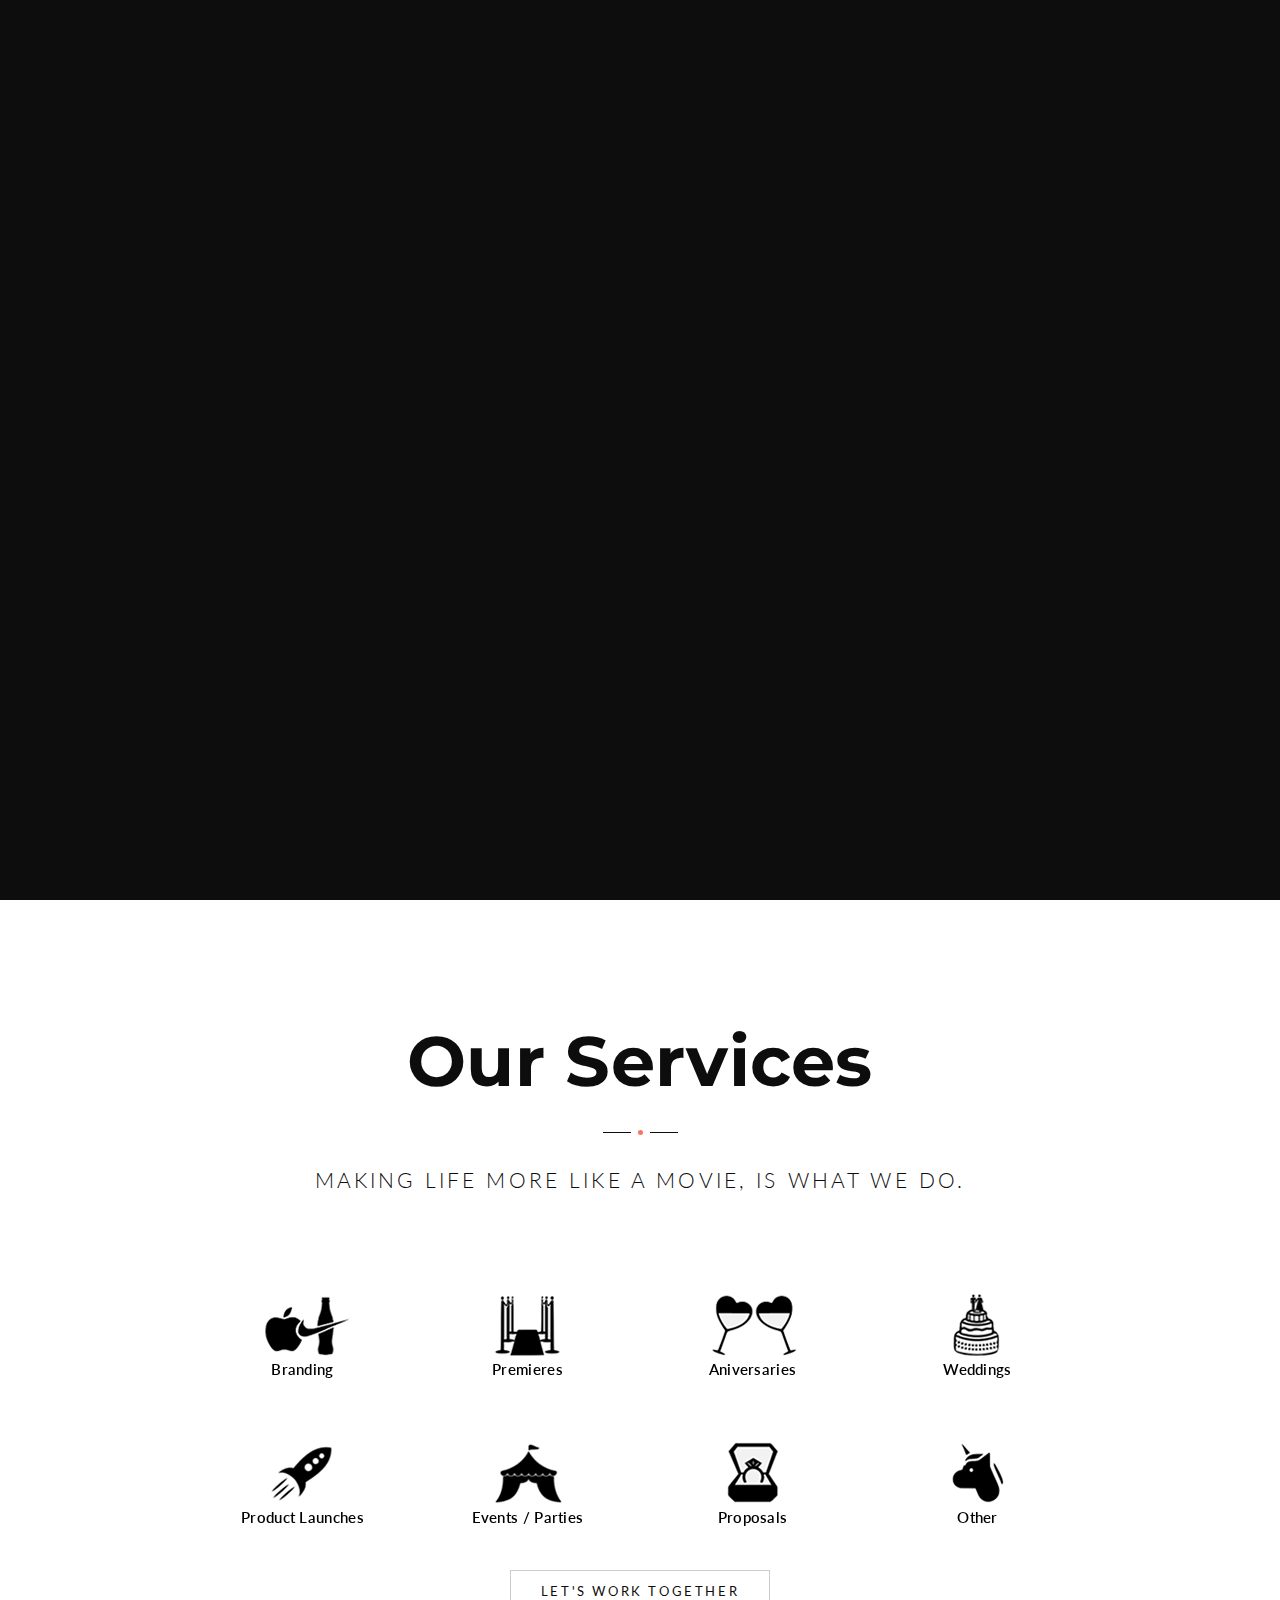
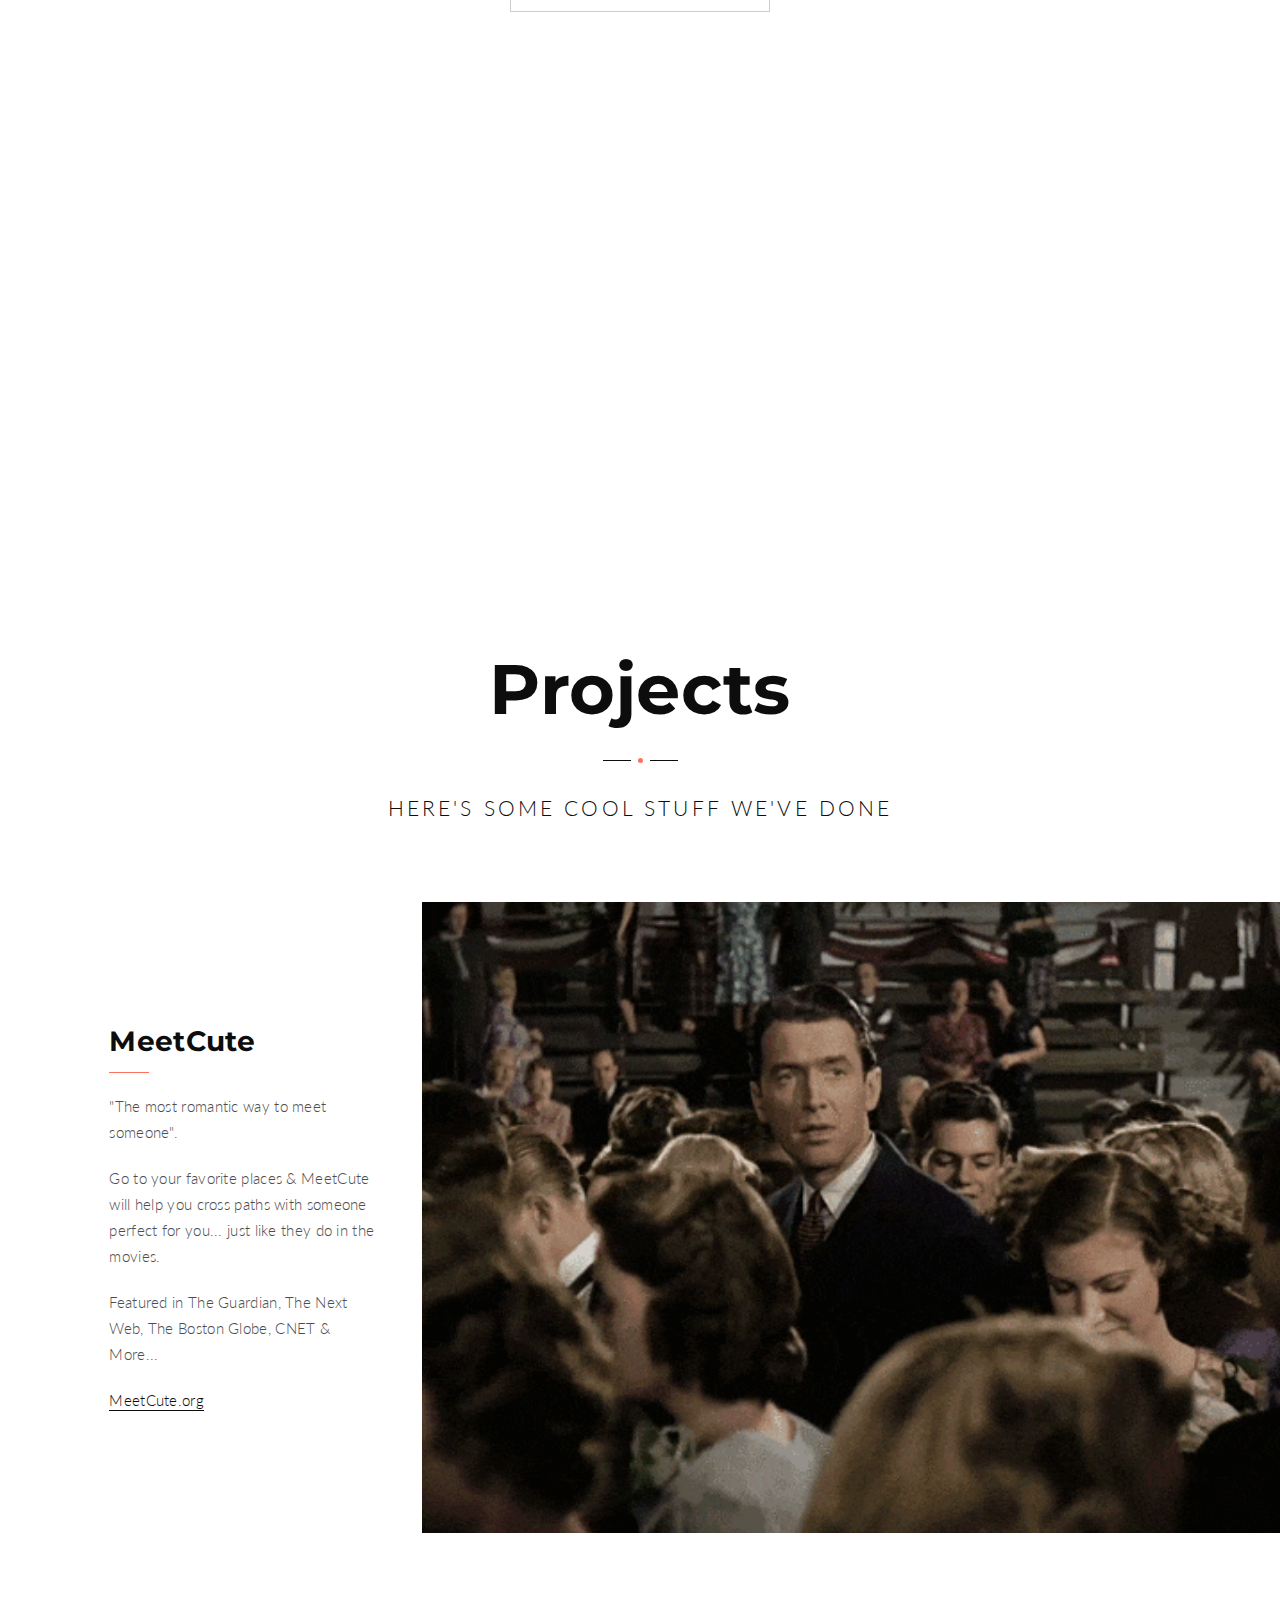
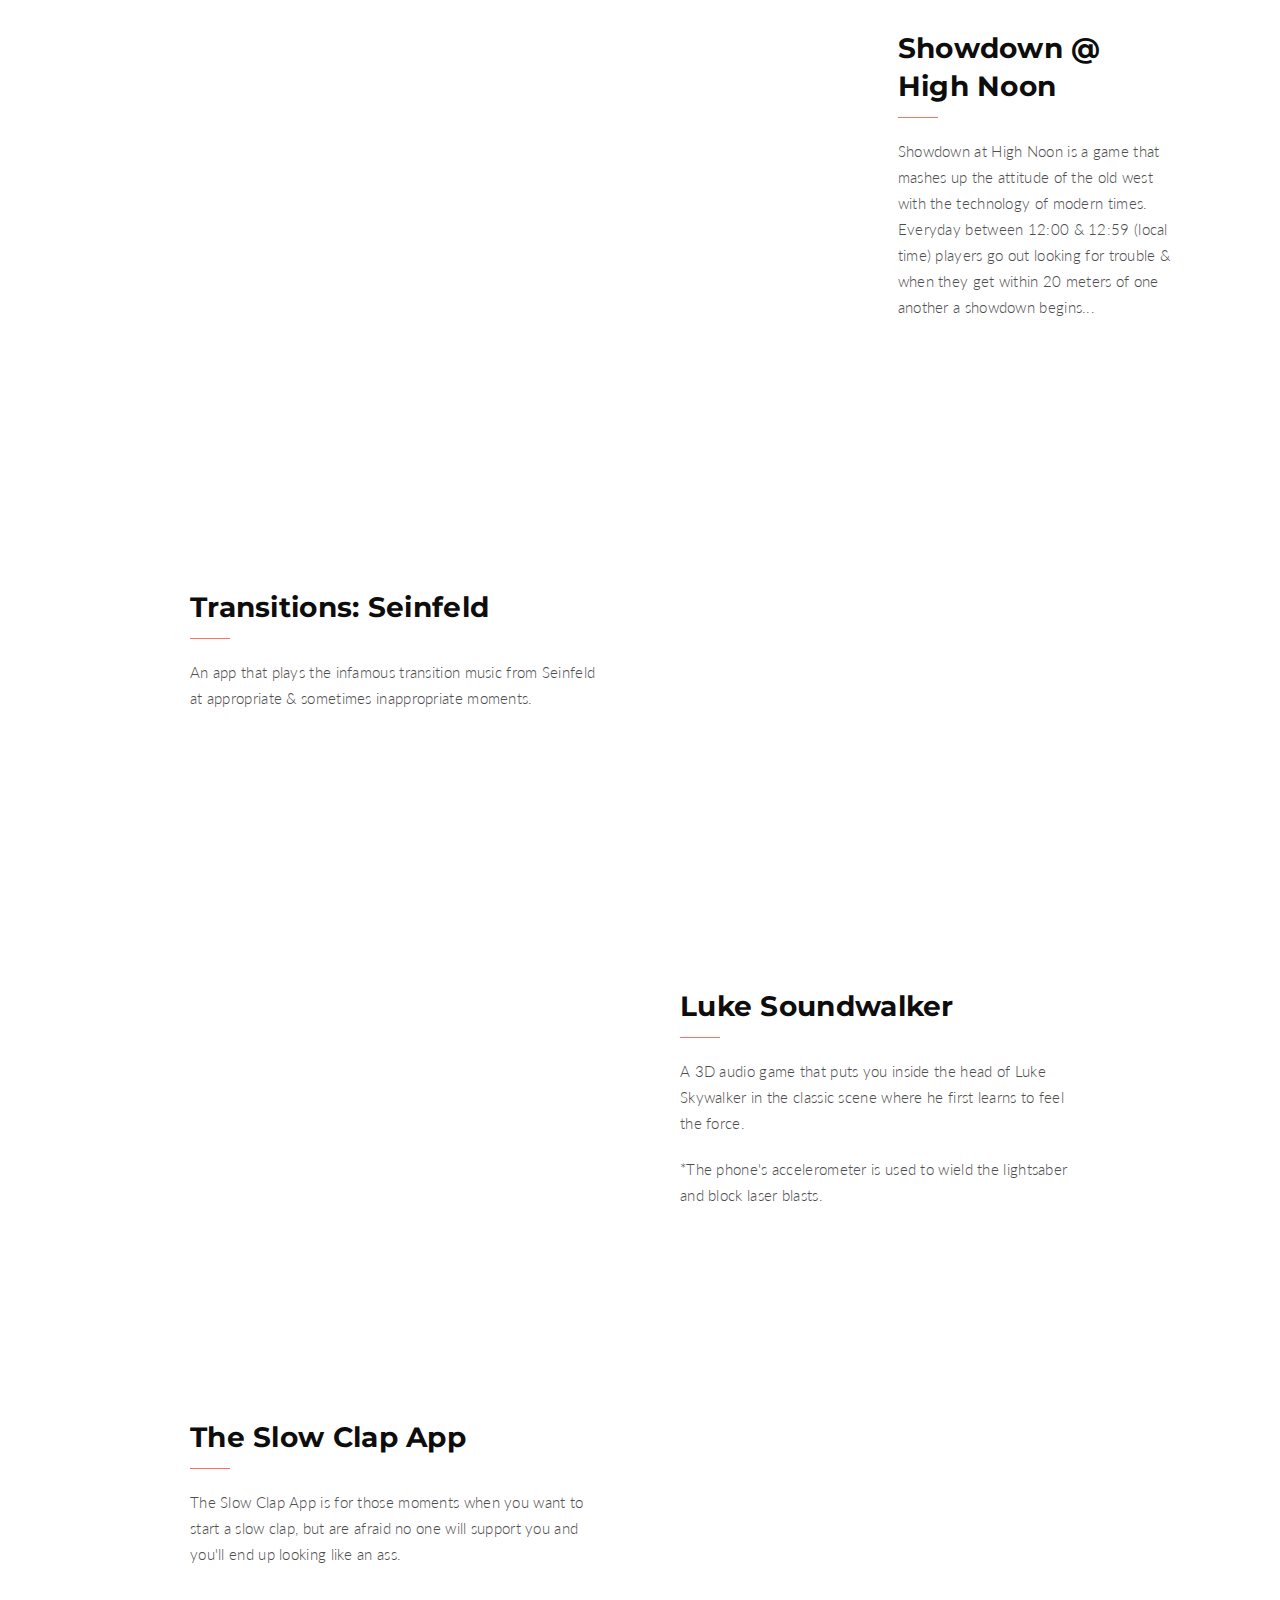
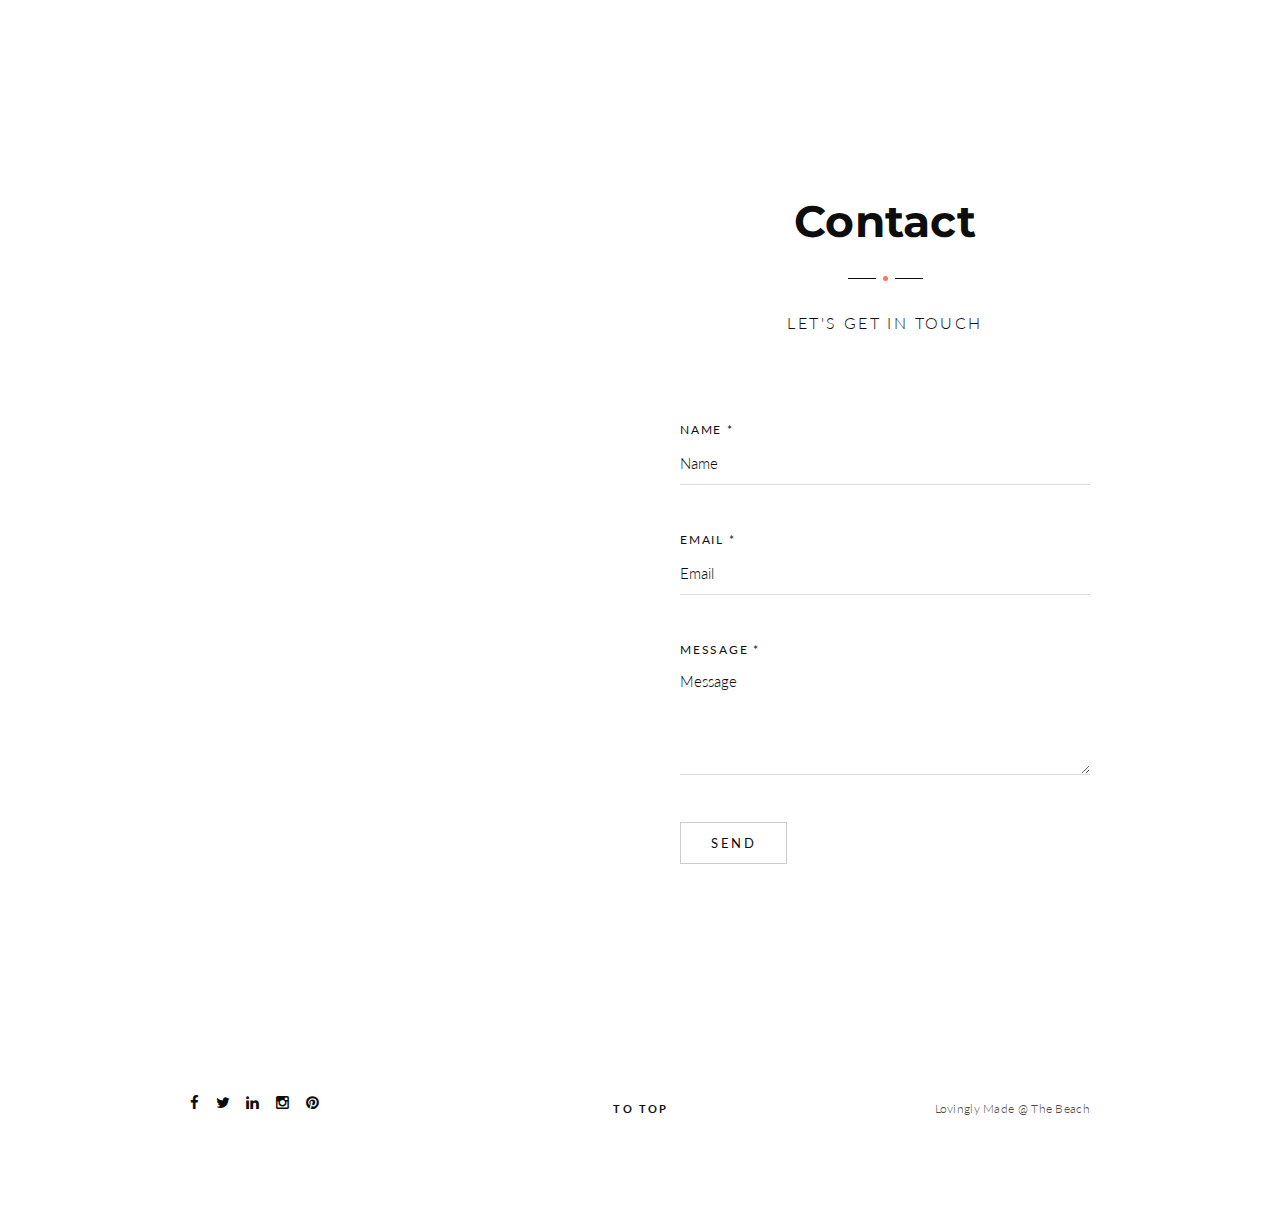
==== commit 41f41c40: "optimize images directed by" ====
--- a/index.html
+++ b/index.html
@@ -129,6 +129,7 @@
 						<h6 class="alttitle title-ultraminimal align-center">Life More Like A Movie</h6>
 							<h2 class="title-minimal"><strong>Projects</strong></h2>
 							<div class="spacer spacer-small"></div>
+						<h6 class="alttitle title-ultraminimal align-center">Directed by<br>Daniel Marienthal</h6>
 						</div>
 							
 						</a>
@@ -318,7 +319,7 @@
 				</div>
 							
 				<div class="toggle-inner">
-					<form id="contact-form" class="checkform" action="http://formspree.io/dmare@lifemorelikeamovie.com">
+					<form id="contact-form" class="checkform" action="http://formspree.io/dmare@lifemorelikeamovie.com" method="post">
 
 						<div class="main-title align-center">
 							<h5>Now the fun part begins...</h5>
@@ -385,7 +386,7 @@
 							<h6 class="testimonial-namesub alttitle">Touring X</h6>
 						</div>
 						<div class="testimonial-item">
-							<div class="testimonial-quote">Great strategy, you nailed it. The insights here are really strong, you have a strong grasp of the fantastic "eccentricities"...</div>
+							<div class="testimonial-quote">Great strategy, you nailed it. The insights here are really strong, you have a strong grasp of the fantastic "eccentricities" of SXSW...</div>
 							<h6 class="testimonial-name"><strong>Nelly Kennedy & Katie Dreke</strong></h6>
 							<h6 class="testimonial-namesub alttitle">Adidas</h6>
 						</div>
@@ -559,7 +560,7 @@
 							<h6 class="alttitle title-minimal">Let's get in touch</h6>
 						</div>
 						
-						<form id="contact-form" class="checkform" action="http://formspree.io/dmare@lifemorelikeamovie.com">
+						<form id="contact-form" class="checkform" action="http://formspree.io/dmare@lifemorelikeamovie.com" method="post">
                       	
 								<div class="form-row clearfix">
 									<label for="name" class="req">Name *</label>
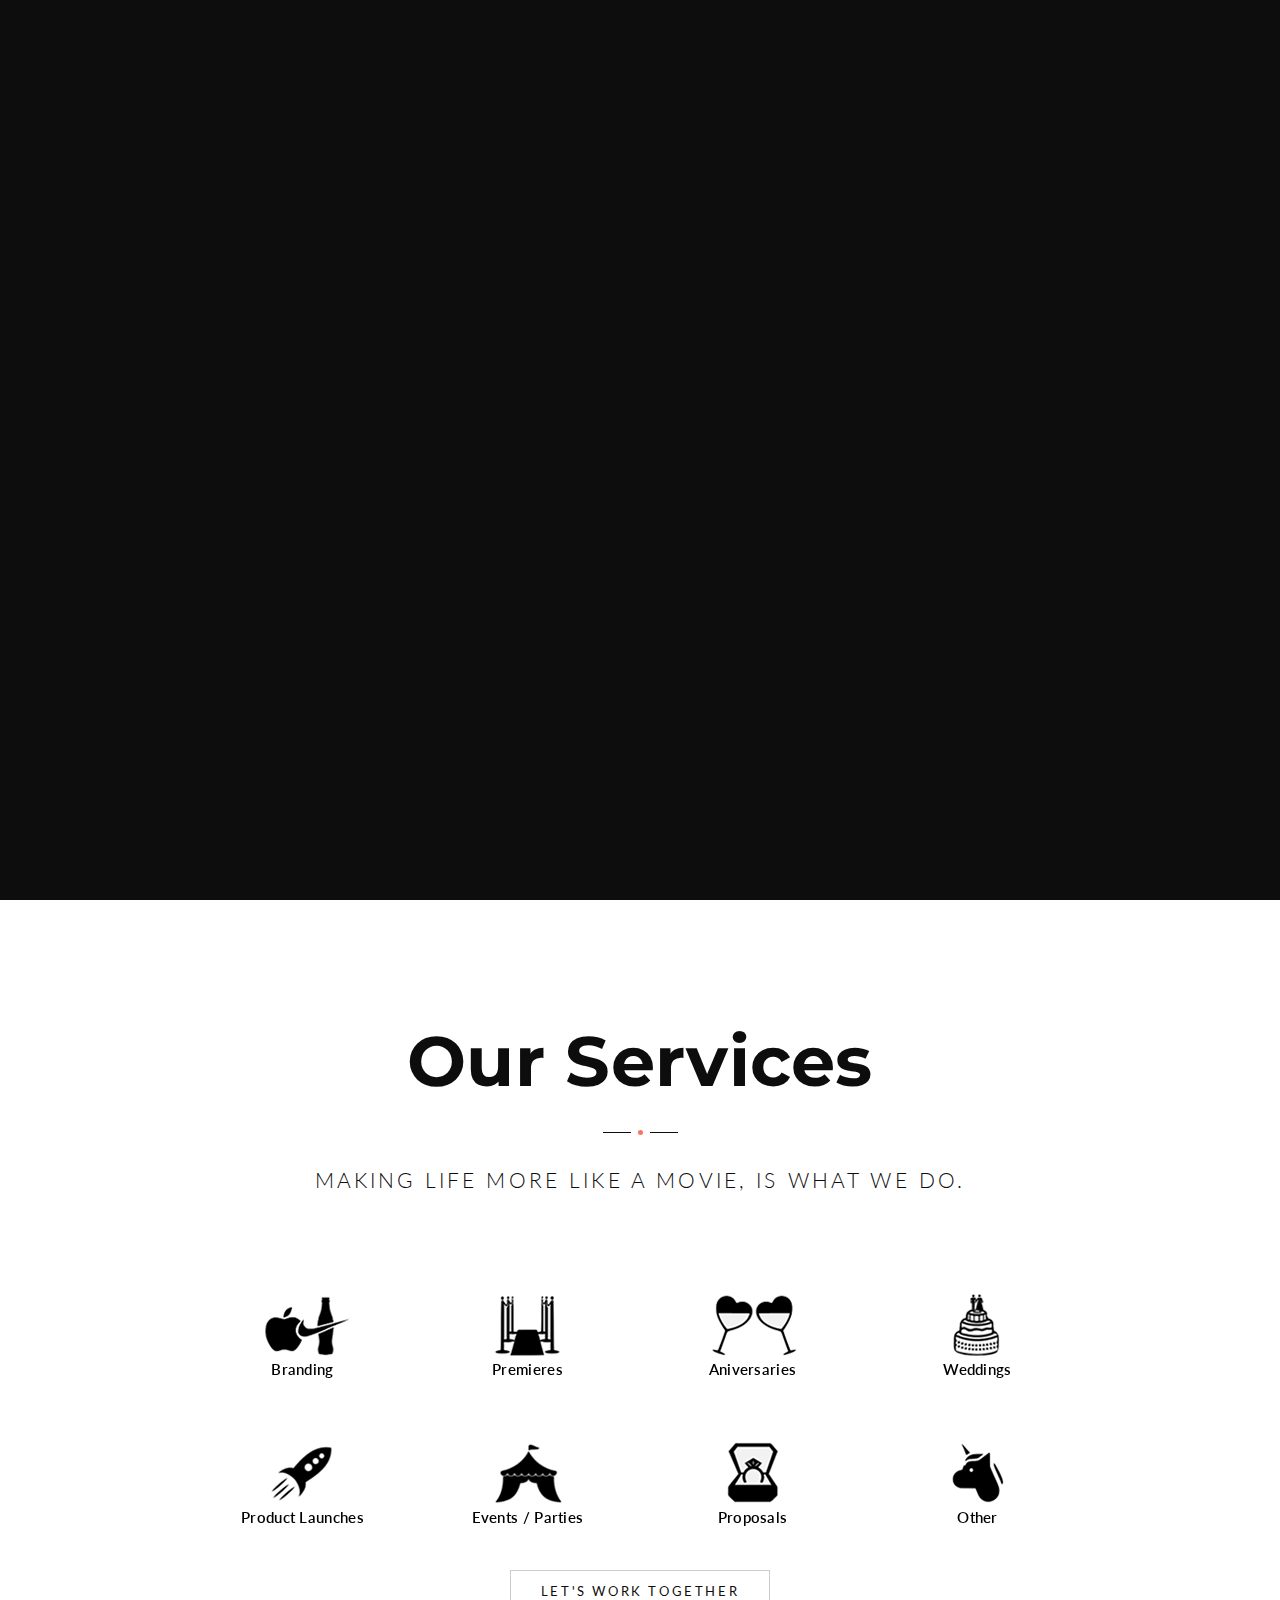
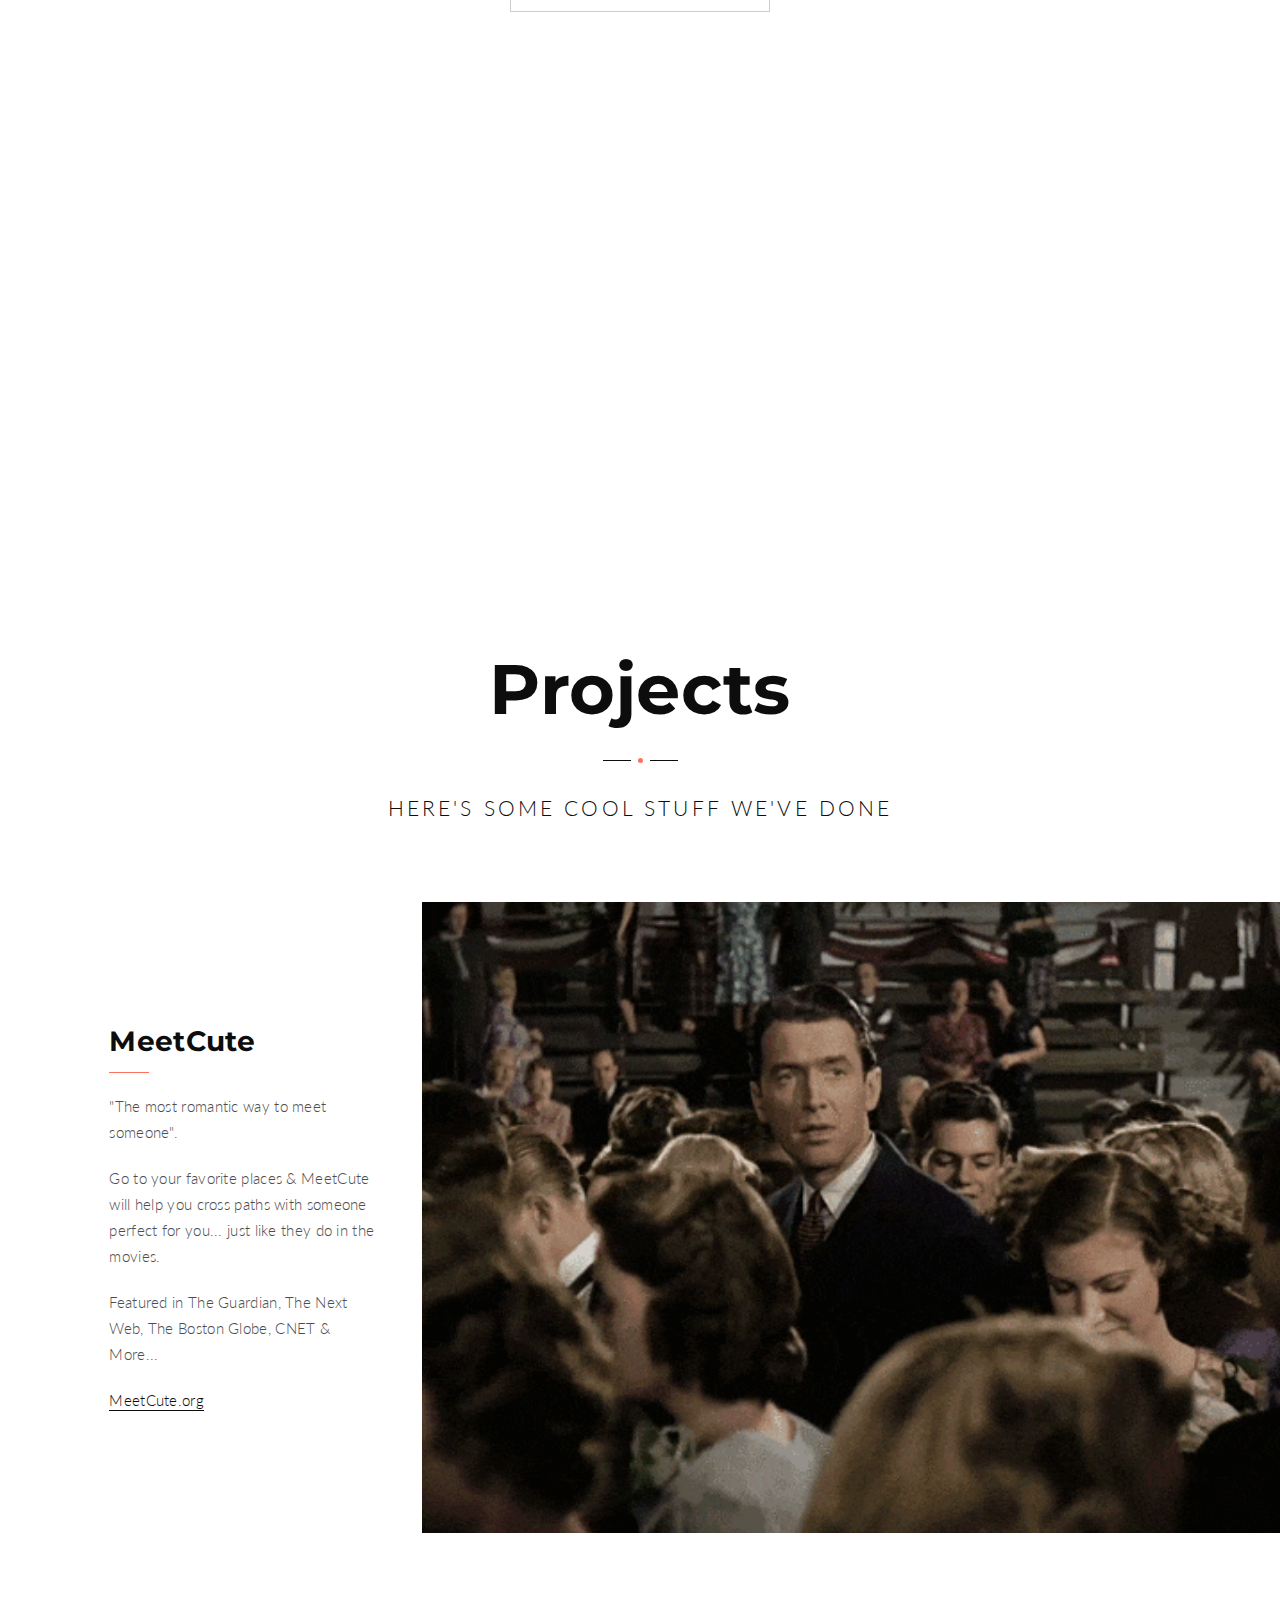
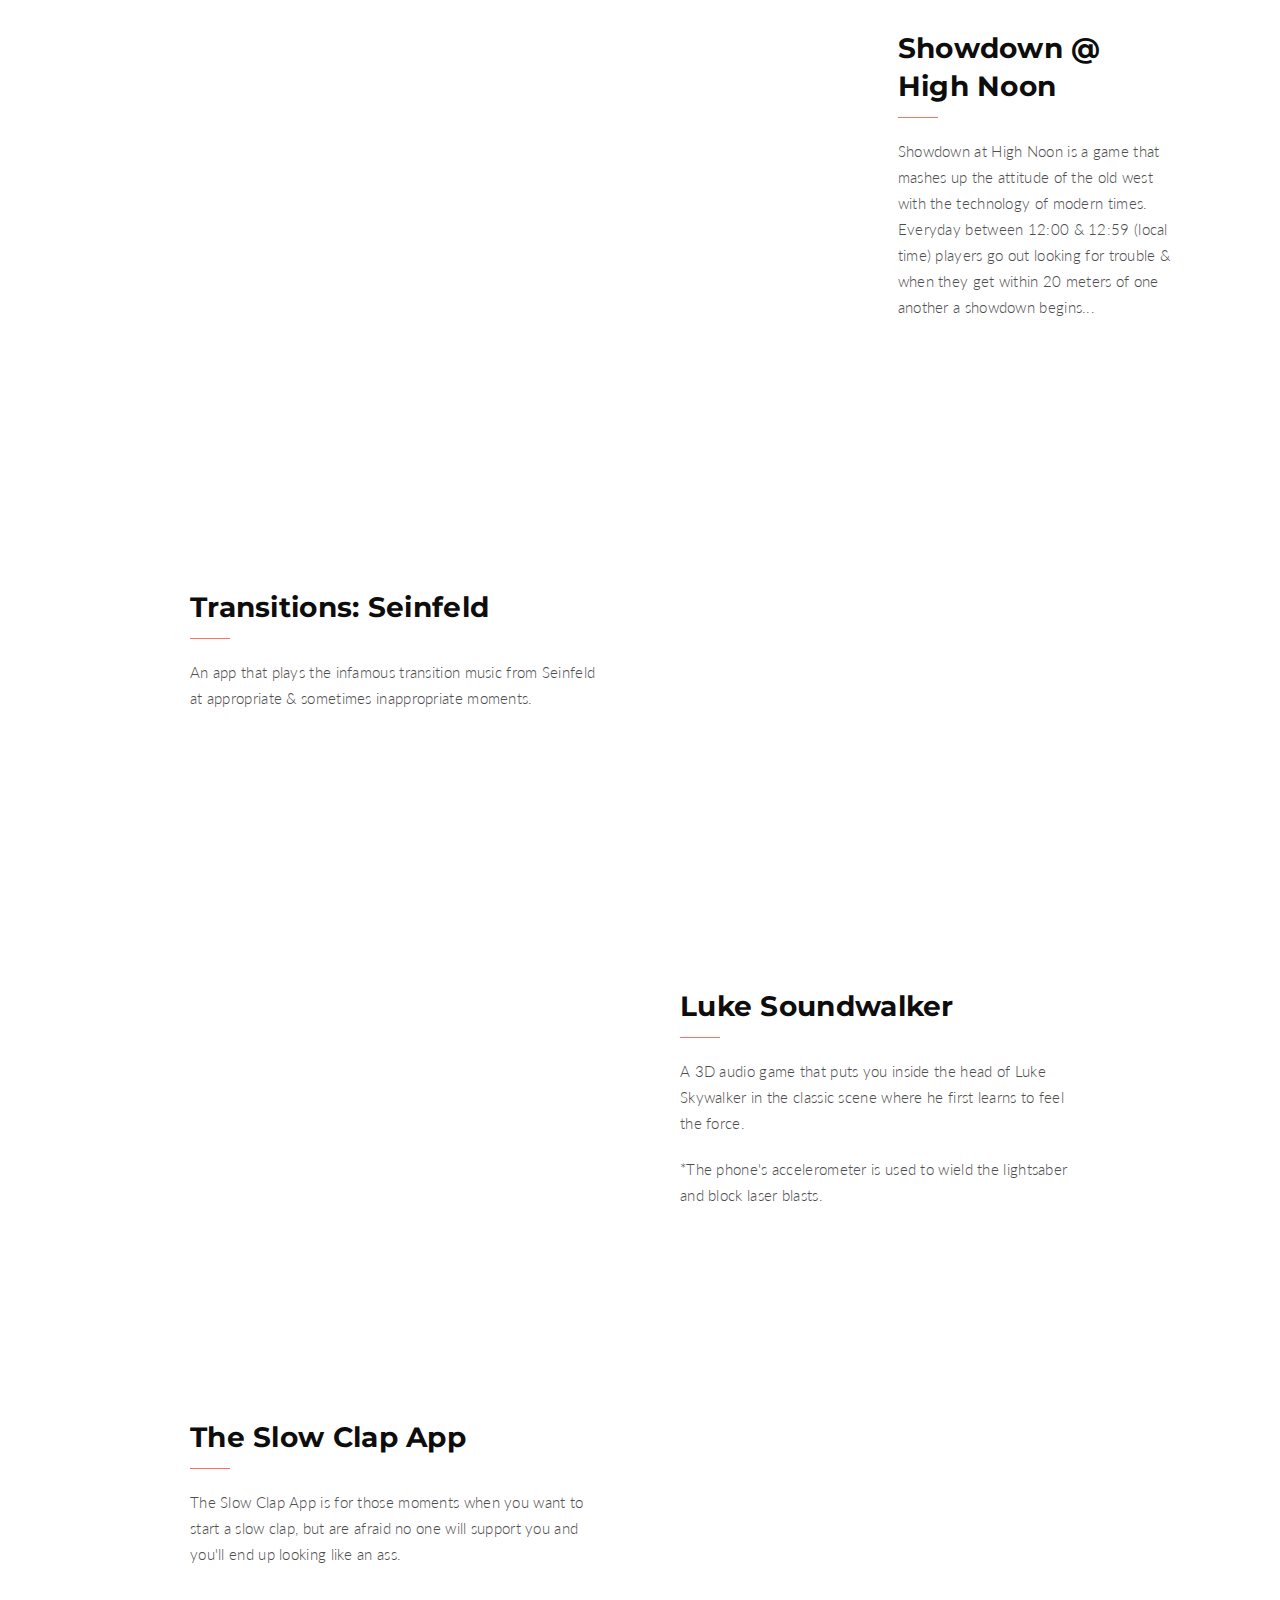
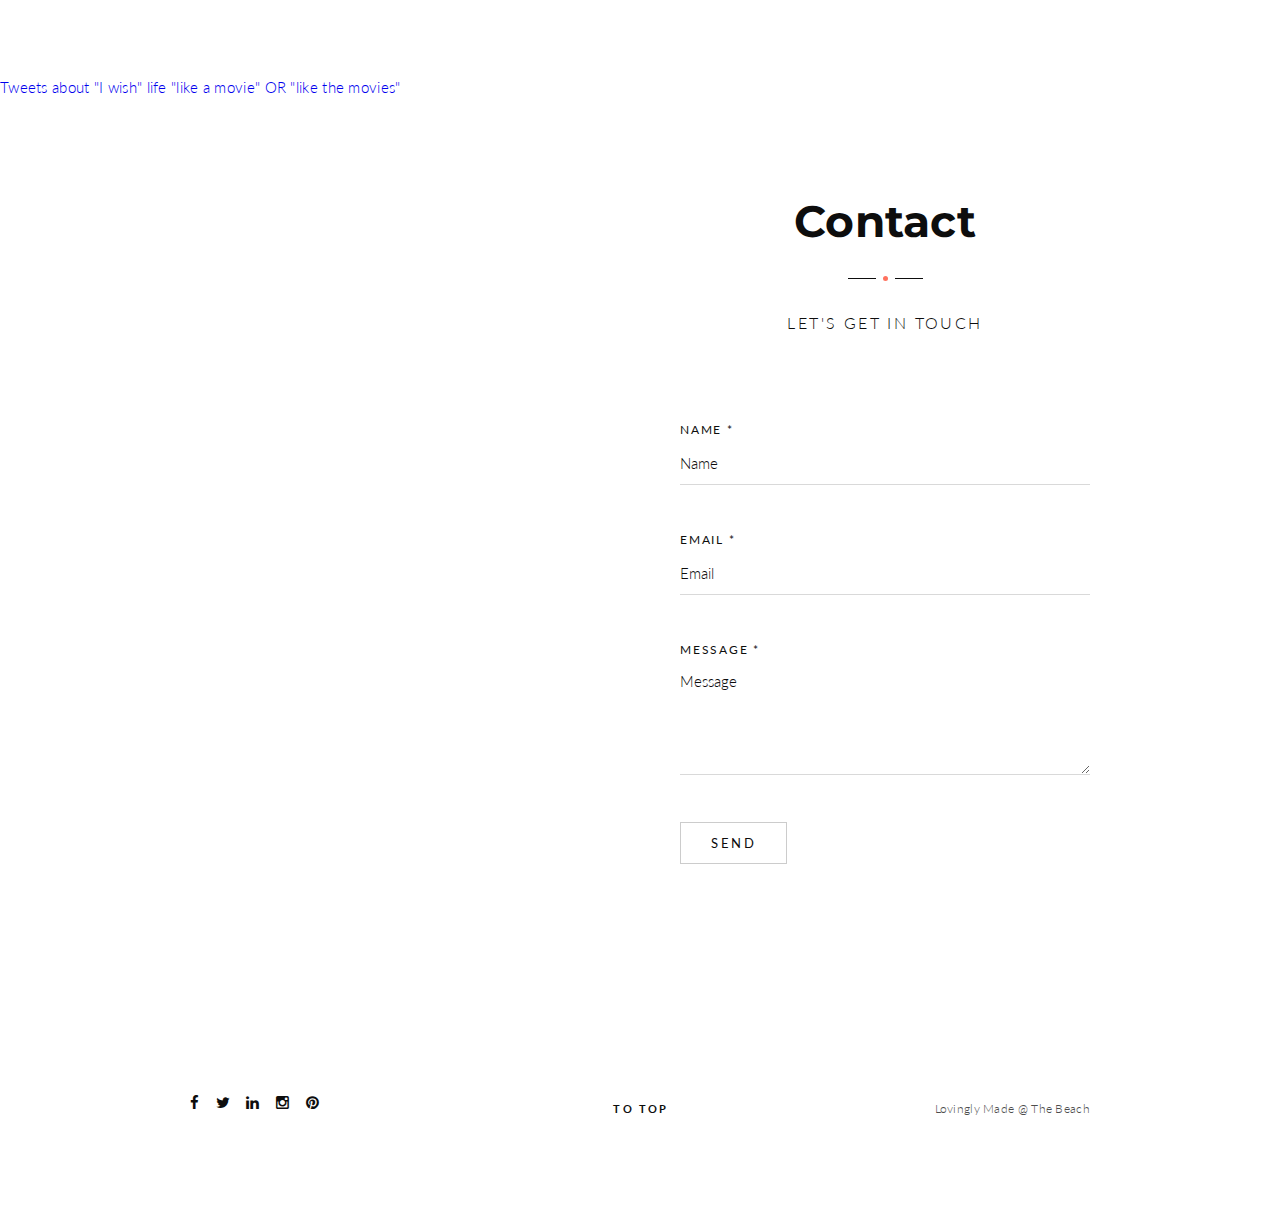
==== commit 0c6646e9: "twitter test" ====
--- a/index.html
+++ b/index.html
@@ -598,49 +598,12 @@
 				
 				<div class="split-left split-half">
 					<div class="split-bg">
-					<!-- GOOGLE MAP -->
-					<div id="map" style="height:100%;min-height:300px;"></div>
-						<script type="text/javascript" src="http://maps.google.com/maps/api/js?sensor=false"></script>
-						<script type="text/javascript">
-							function mapinitialize() {
-								var latlng = new google.maps.LatLng(37.774929,-122.419416);
-								var myOptions = {
-									zoom: 6,
-									center: latlng,
-									scrollwheel: false,
-									scaleControl: false,
-									disableDefaultUI: false,
-									mapTypeId: google.maps.MapTypeId.ROADMAP,
-									// Google Map Color Styles
-									styles: [{featureType:"landscape",stylers:[{saturation:-100},{lightness:65},{visibility:"on"}]},{featureType:"poi",stylers:[{saturation:-100},{lightness:51},{visibility:"simplified"}]},{featureType:"road.highway",stylers:[{saturation:-100},
-				{visibility:"simplified"}]},{featureType:"road.arterial",stylers:[{saturation:-100},{lightness:30},{visibility:"on"}]},{featureType:"road.local",stylers:[{saturation:-100},{lightness:40},{visibility:"on"}]},{featureType:"transit",stylers:[{saturation:-100},
-				{visibility:"simplified"}]},{featureType:"administrative.province",stylers:[{visibility:"off"}]/**/},{featureType:"administrative.locality",stylers:[{visibility:"off"}]},{featureType:"administrative.neighborhood",stylers:[{visibility:"on"}
-				]/**/},{featureType:"water",elementType:"labels",stylers:[{visibility:"on"},{lightness:-25},{saturation:-100}]},{featureType:"water",elementType:"geometry",stylers:[{hue:"#ffff00"},{lightness:-25},{saturation:-97}]}]
-								};
-								var map = new google.maps.Map(document.getElementById("map"),myOptions);
-								
-								var image = "files/uploads/map-pin.png";
-								var image = new google.maps.MarkerImage("files/uploads/map-pin.png", null, null, null, new google.maps.Size(84,30));
-								var marker = new google.maps.Marker({
-									map: map, 
-									icon: image,
-									position: map.getCenter()
-								});
-								
-								var contentString = '<b>Office</b><br>Streetname 13<br>50000 Sydney';
-								var infowindow = new google.maps.InfoWindow({
-									content: contentString
-								});
-											
-								google.maps.event.addListener(marker, 'click', function() {
-								  infowindow.open(map,marker);
-								});
-												
-									
-							}
-							mapinitialize();
-						</script>
-					<!-- GOOGLE MAP -->
+					
+					<a class="twitter-timeline" href="https://twitter.com/search?q=%22I%20wish%22%20life%20%22like%20a%20movie%22%20OR%20%22like%20the%20movies%22" data-widget-id="571921891896483840">Tweets about "I wish" life "like a movie" OR "like the movies"</a>
+<script>!function(d,s,id){var js,fjs=d.getElementsByTagName(s)[0],p=/^http:/.test(d.location)?'http':'https';if(!d.getElementById(id)){js=d.createElement(s);js.id=id;js.src=p+"://platform.twitter.com/widgets.js";fjs.parentNode.insertBefore(js,fjs);}}(document,"script","twitter-wjs");</script>
+
+
+					
 					</div>
 				</div> <!-- END .split-right -->
 								
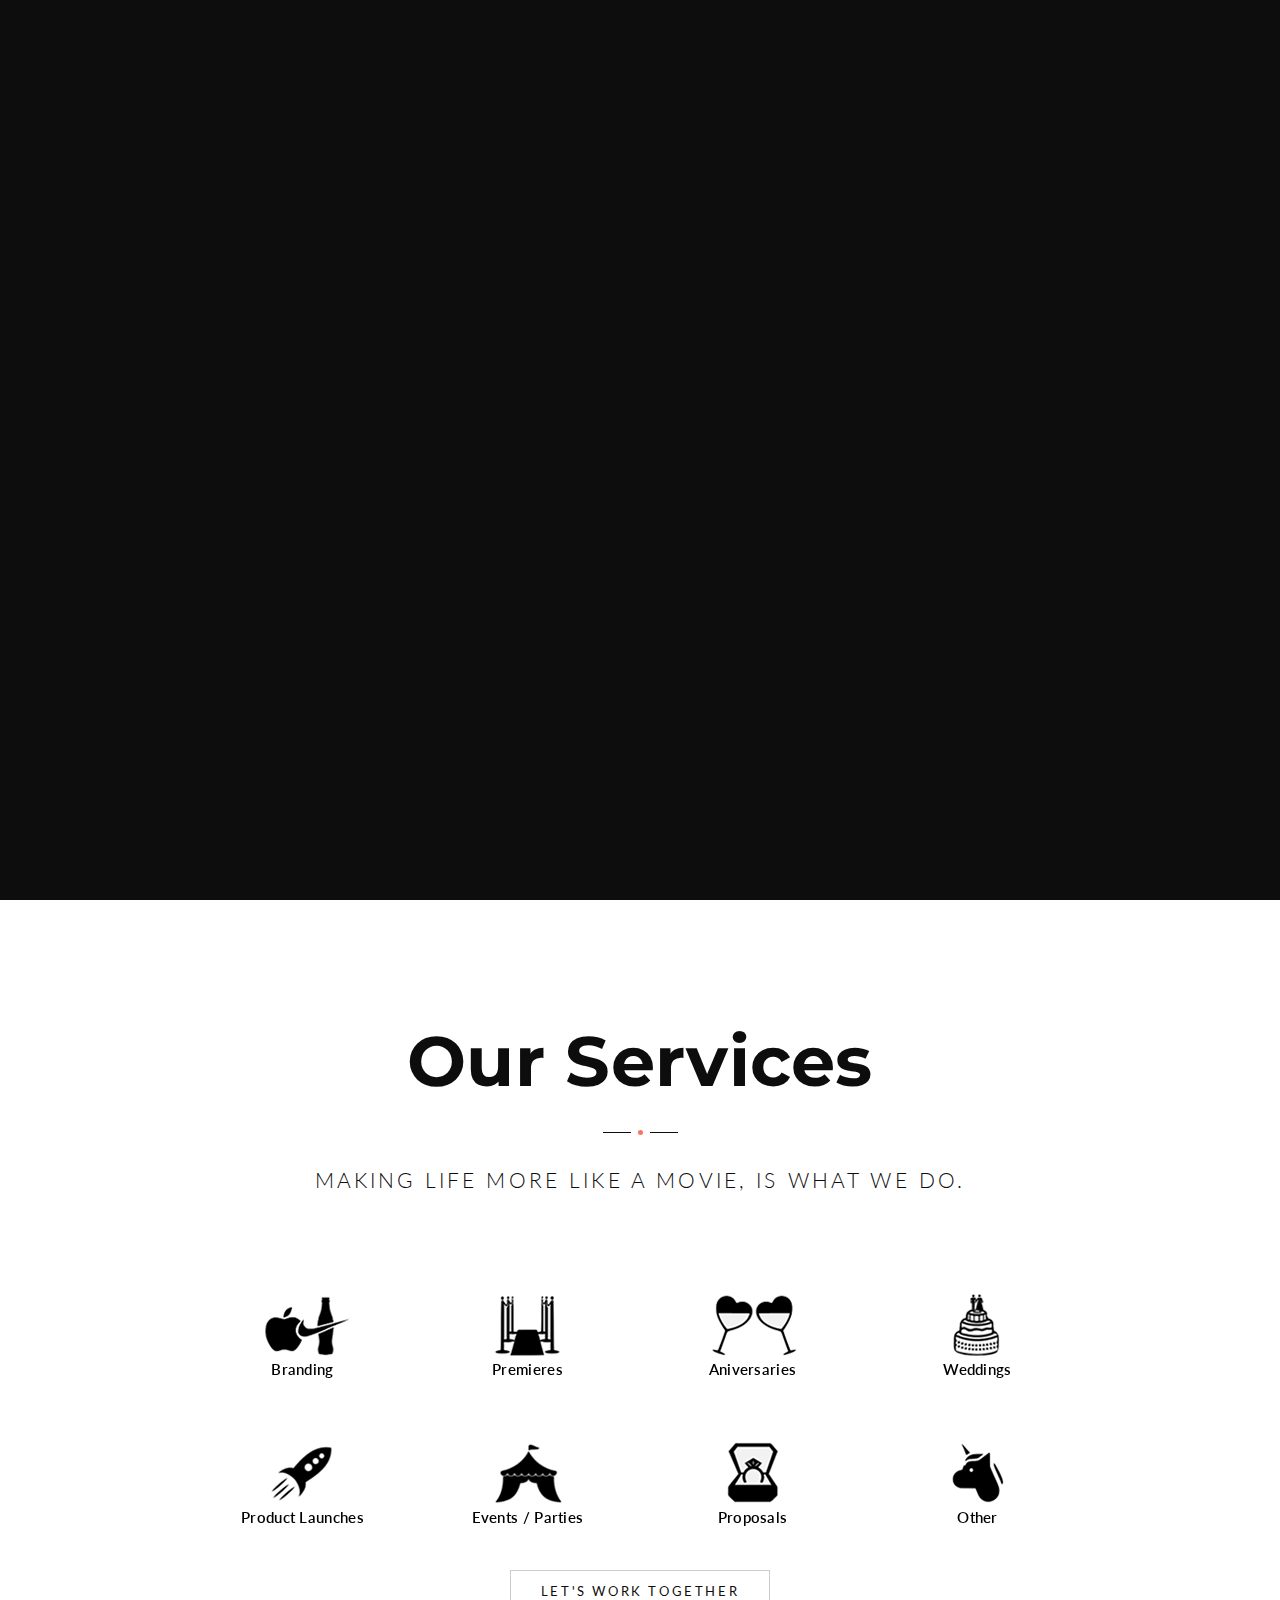
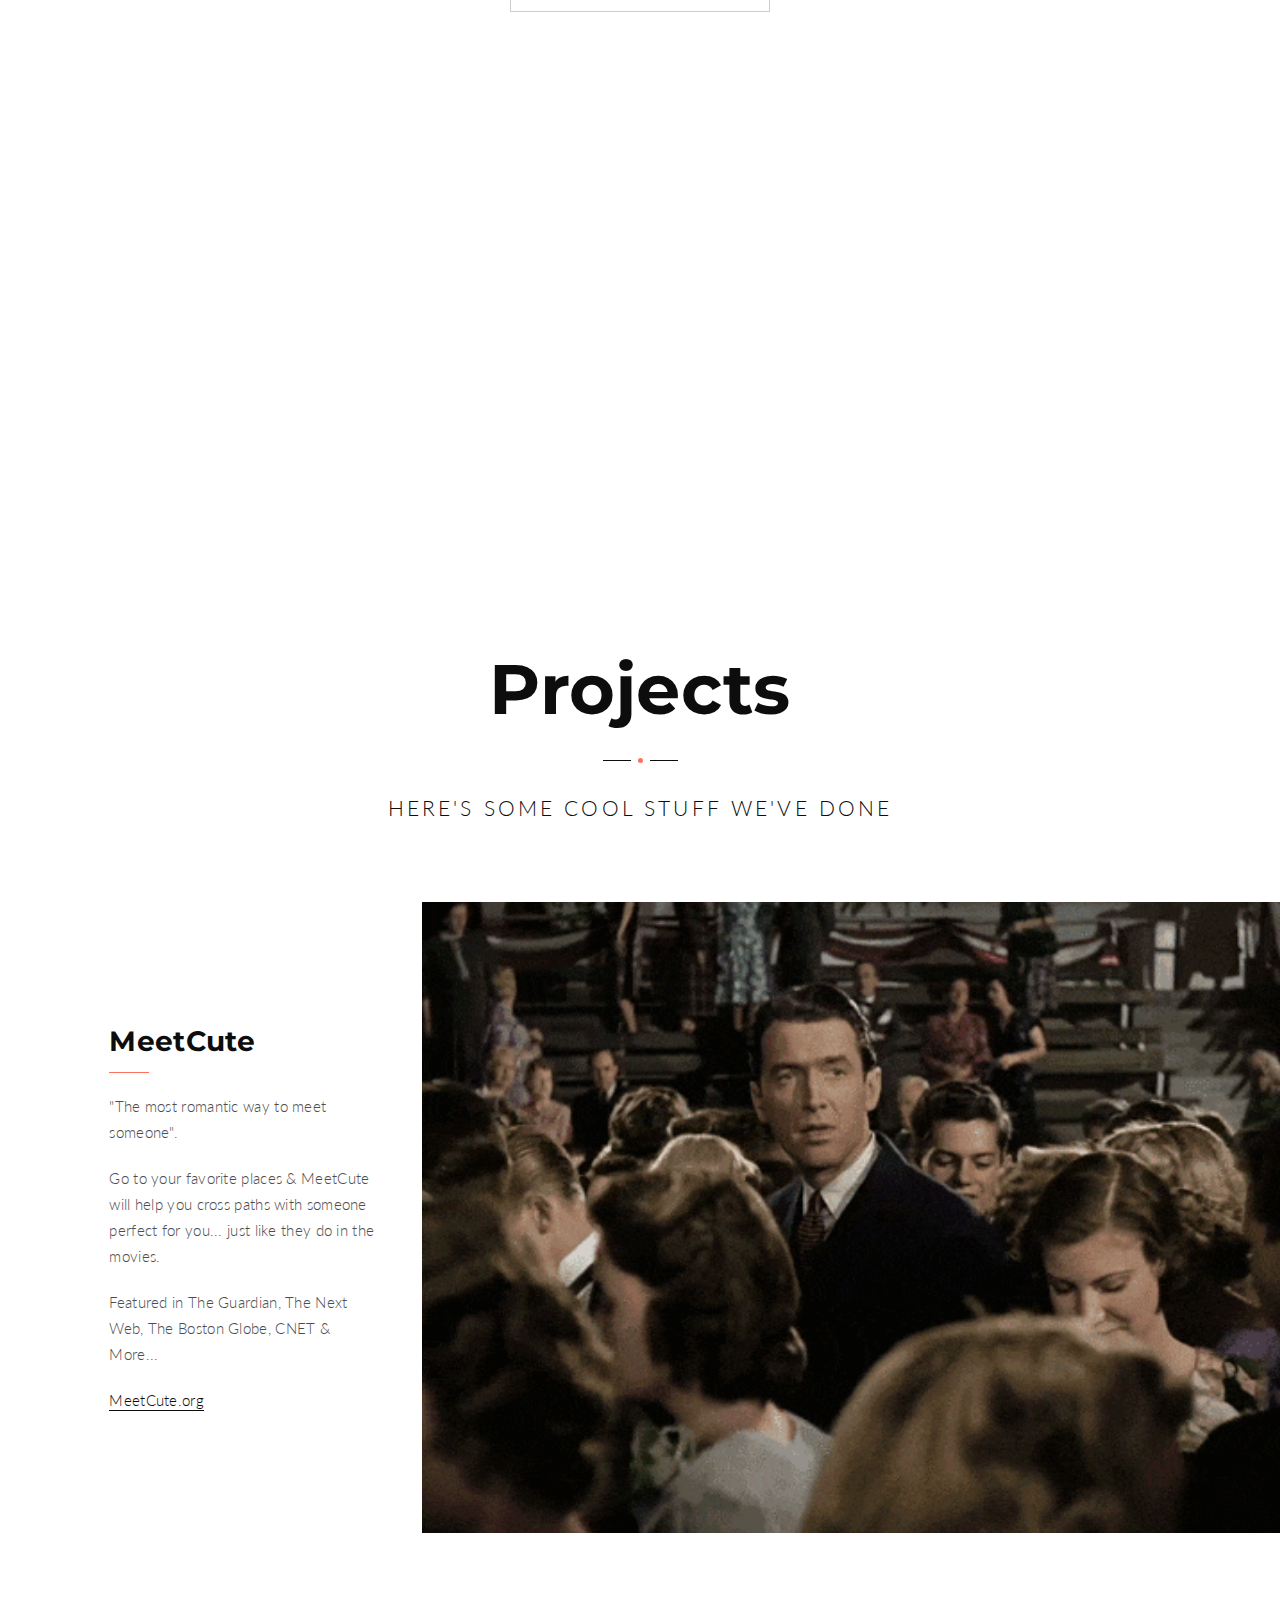
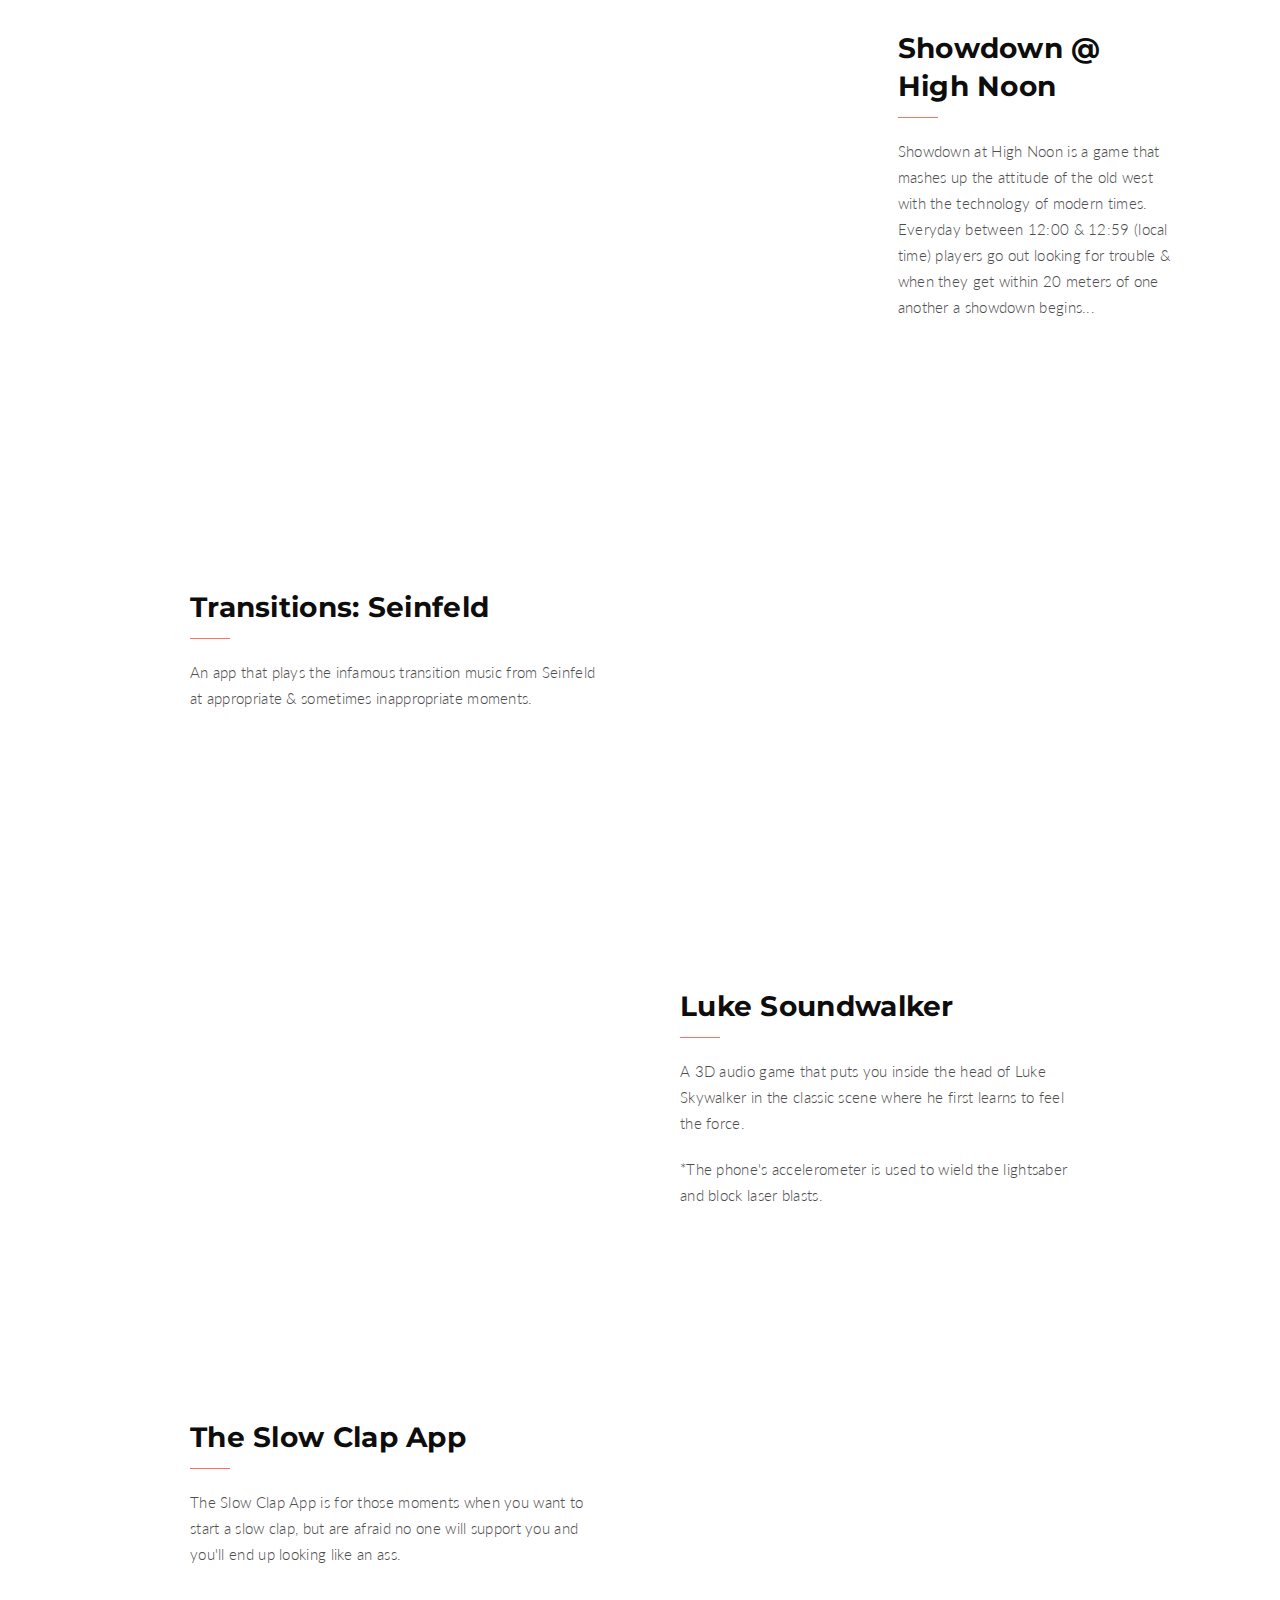
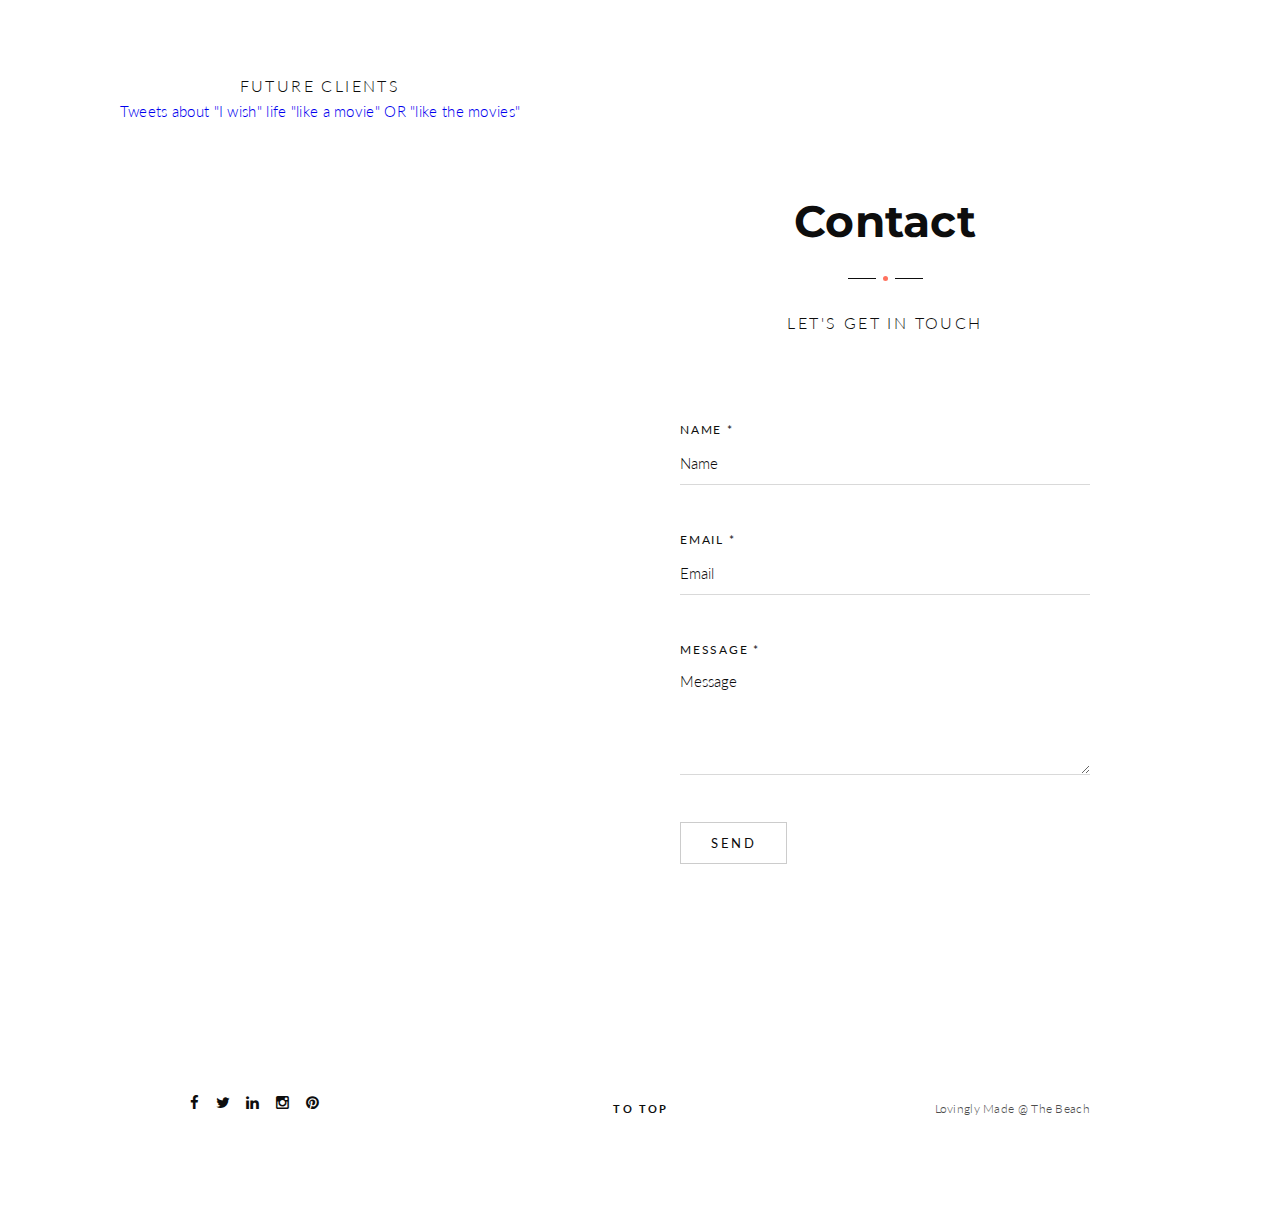
==== commit 45b8d505: "twitter test center" ====
--- a/index.html
+++ b/index.html
@@ -597,7 +597,9 @@
 				
 				
 				<div class="split-left split-half">
-					<div class="split-bg">
+					<div class="split-bg align-center">
+
+						<h6 class="alttitle title-minimal">Future Clients</h6>
 					
 					<a class="twitter-timeline" href="https://twitter.com/search?q=%22I%20wish%22%20life%20%22like%20a%20movie%22%20OR%20%22like%20the%20movies%22" data-widget-id="571921891896483840">Tweets about "I wish" life "like a movie" OR "like the movies"</a>
 <script>!function(d,s,id){var js,fjs=d.getElementsByTagName(s)[0],p=/^http:/.test(d.location)?'http':'https';if(!d.getElementById(id)){js=d.createElement(s);js.id=id;js.src=p+"://platform.twitter.com/widgets.js";fjs.parentNode.insertBefore(js,fjs);}}(document,"script","twitter-wjs");</script>
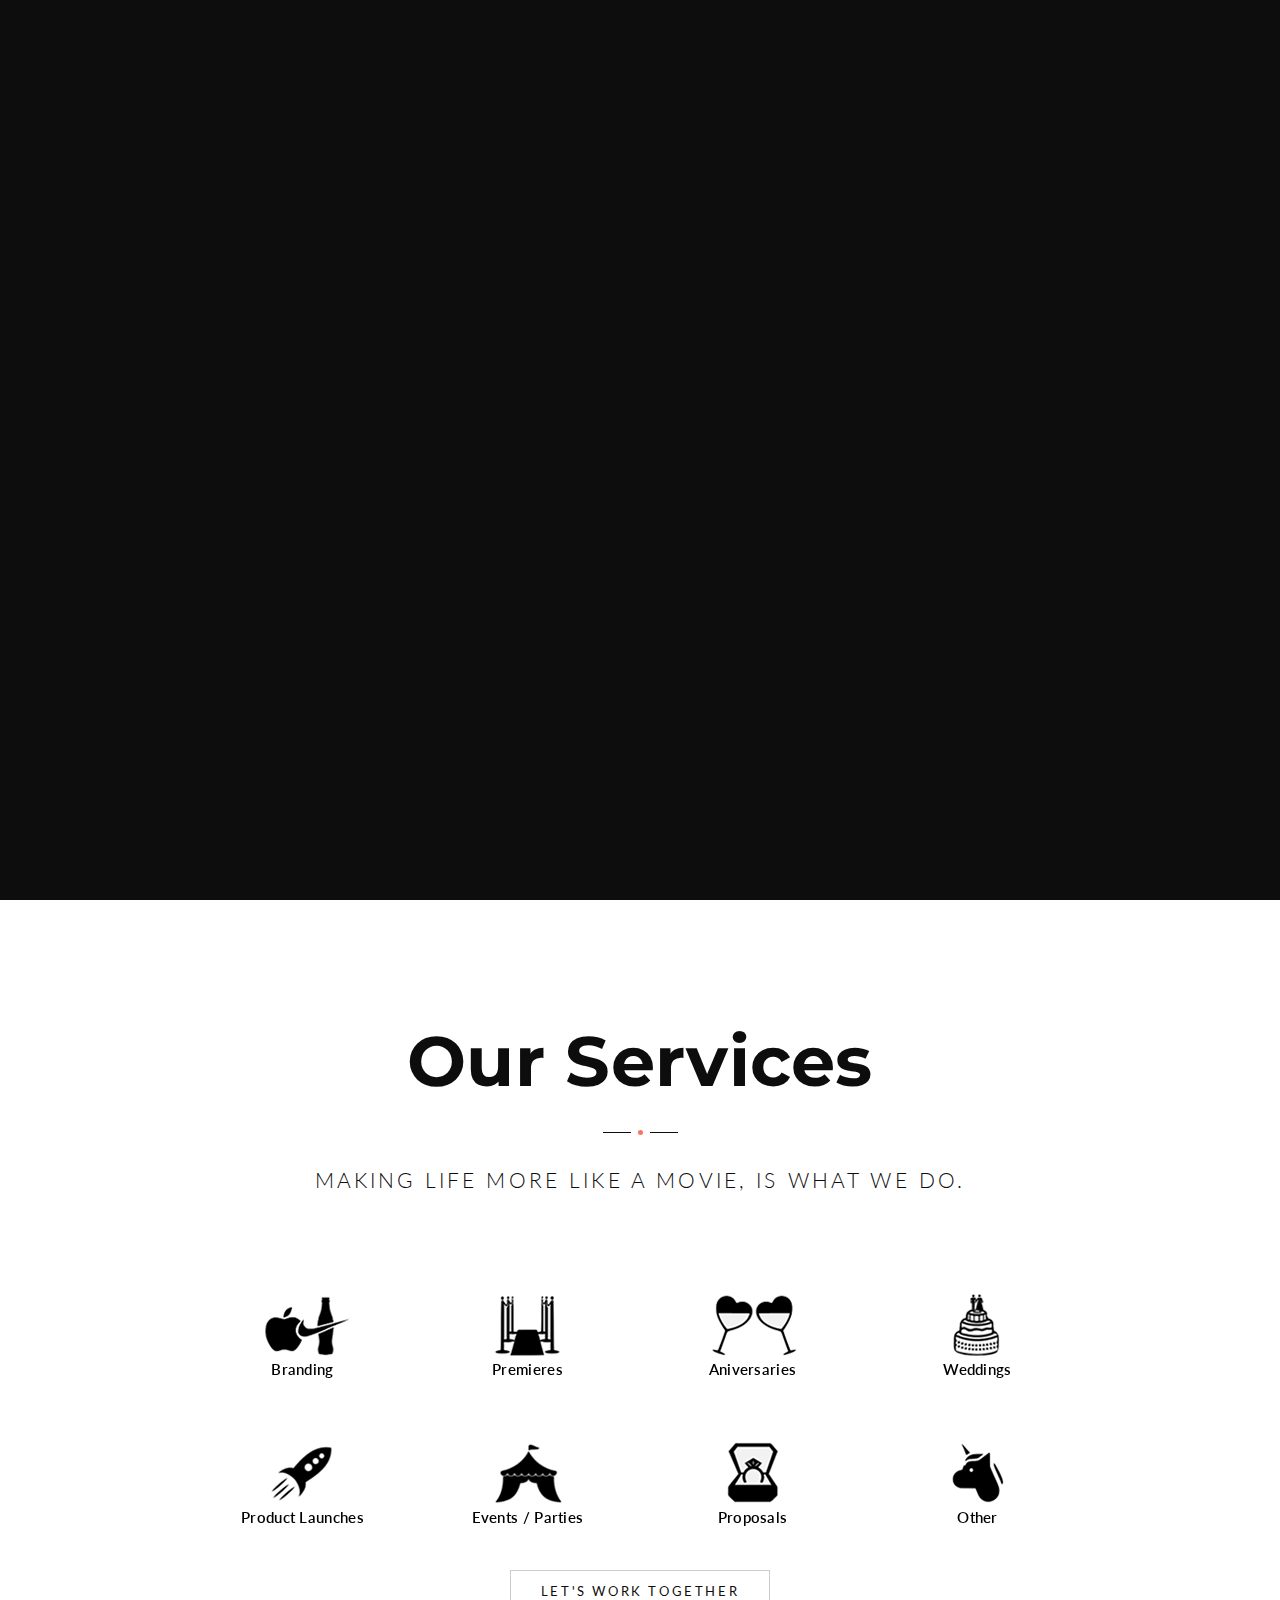
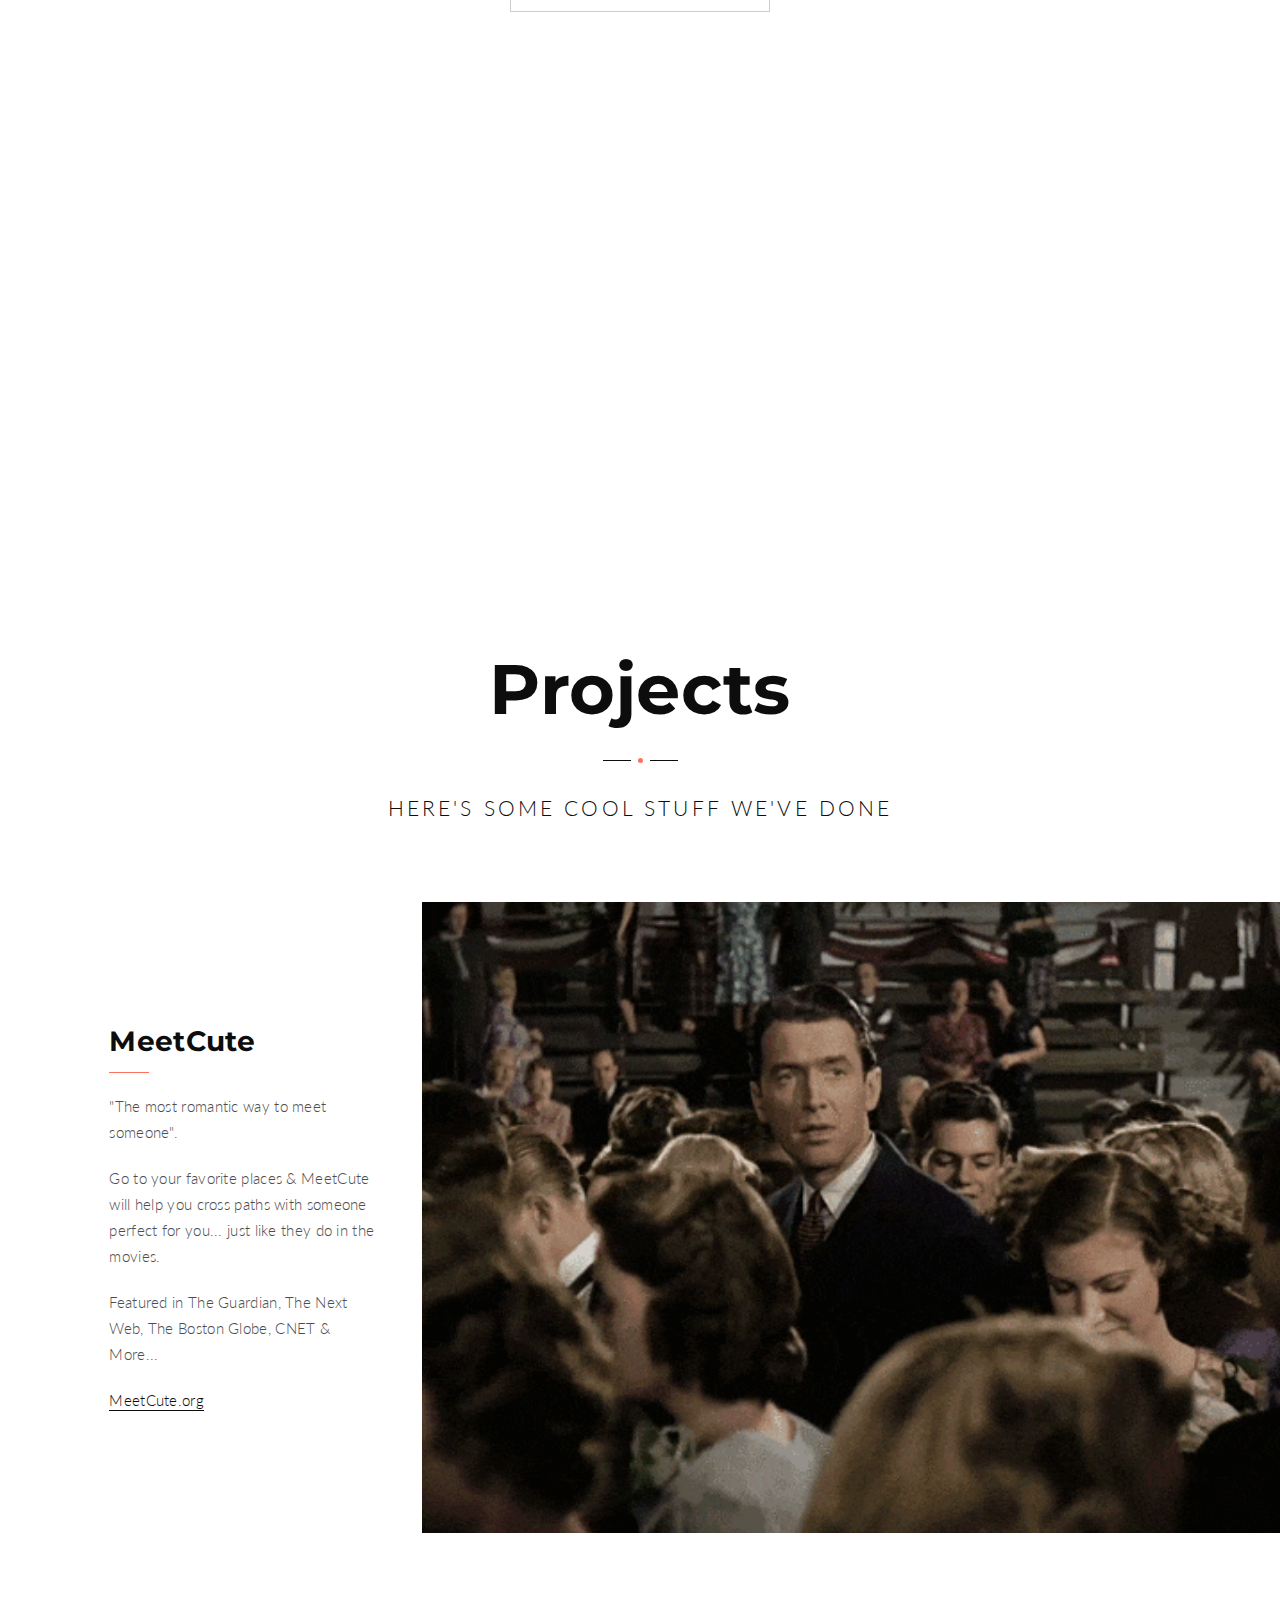
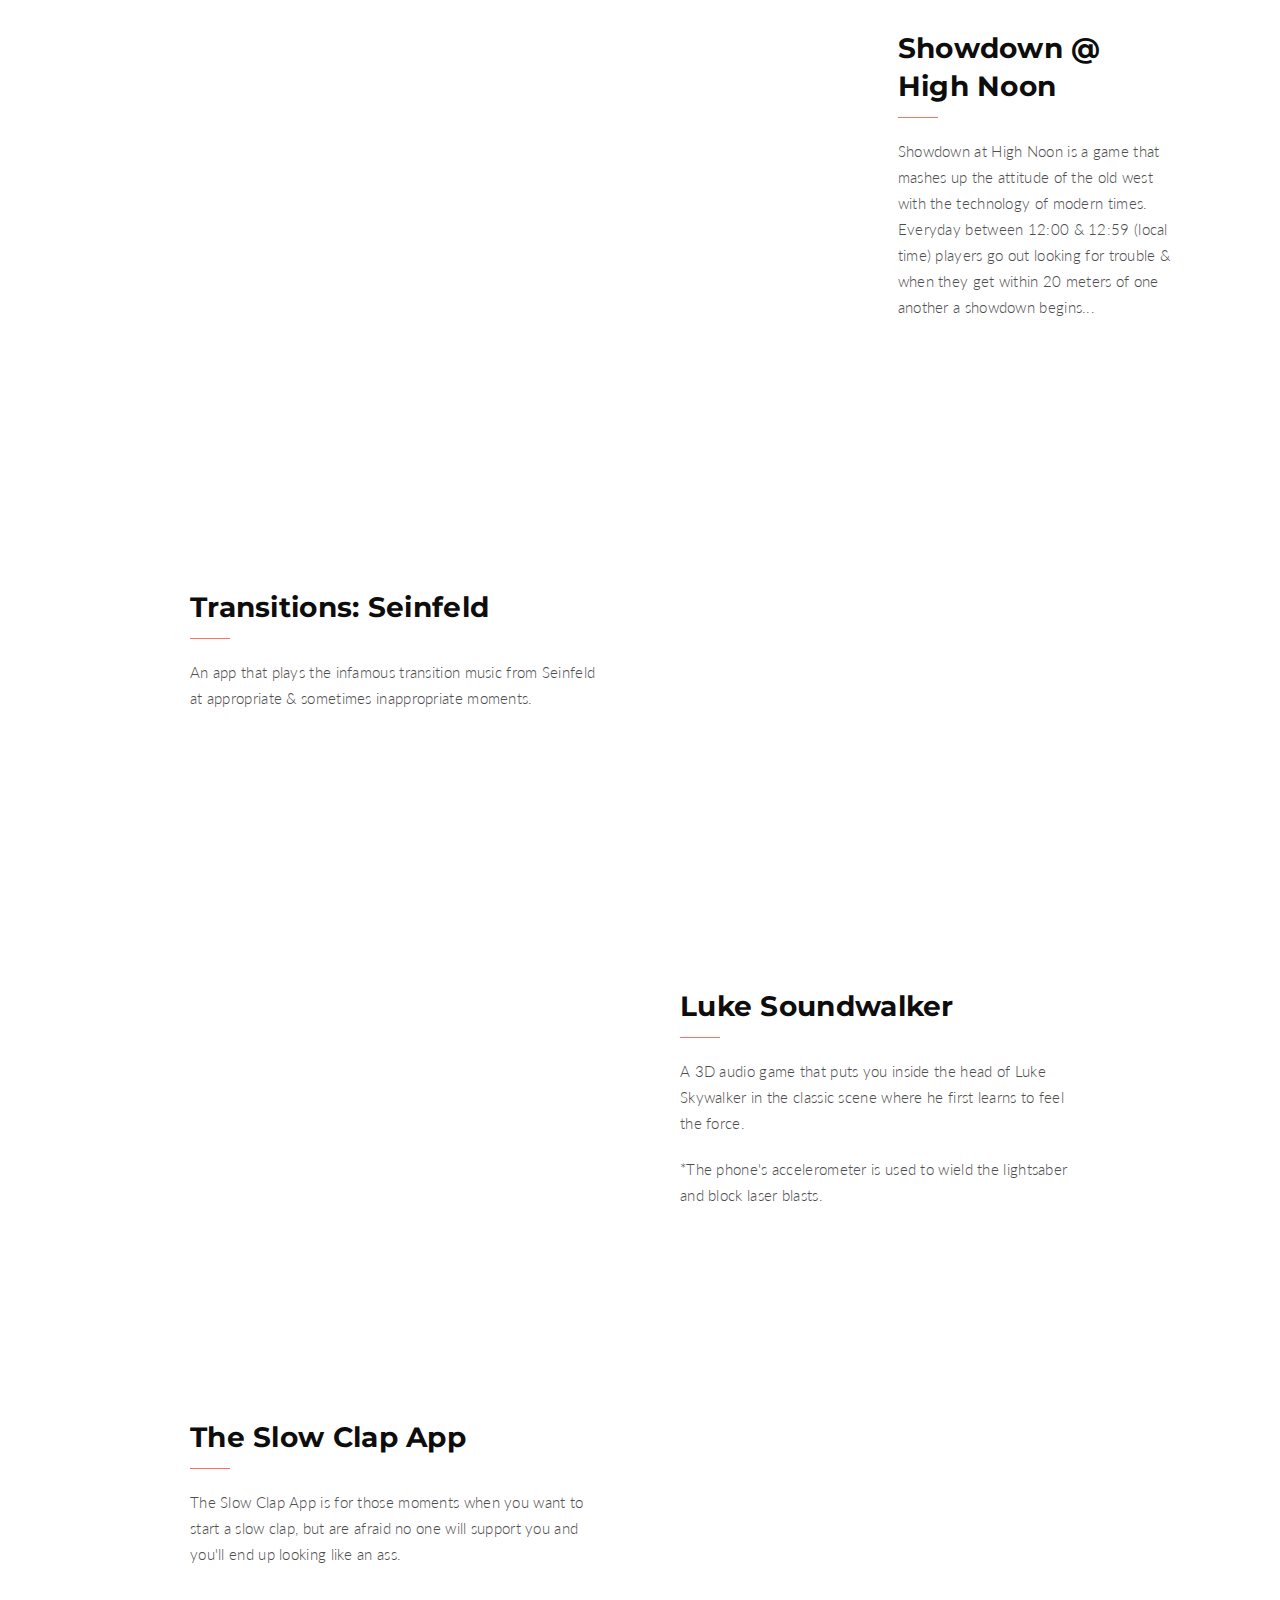
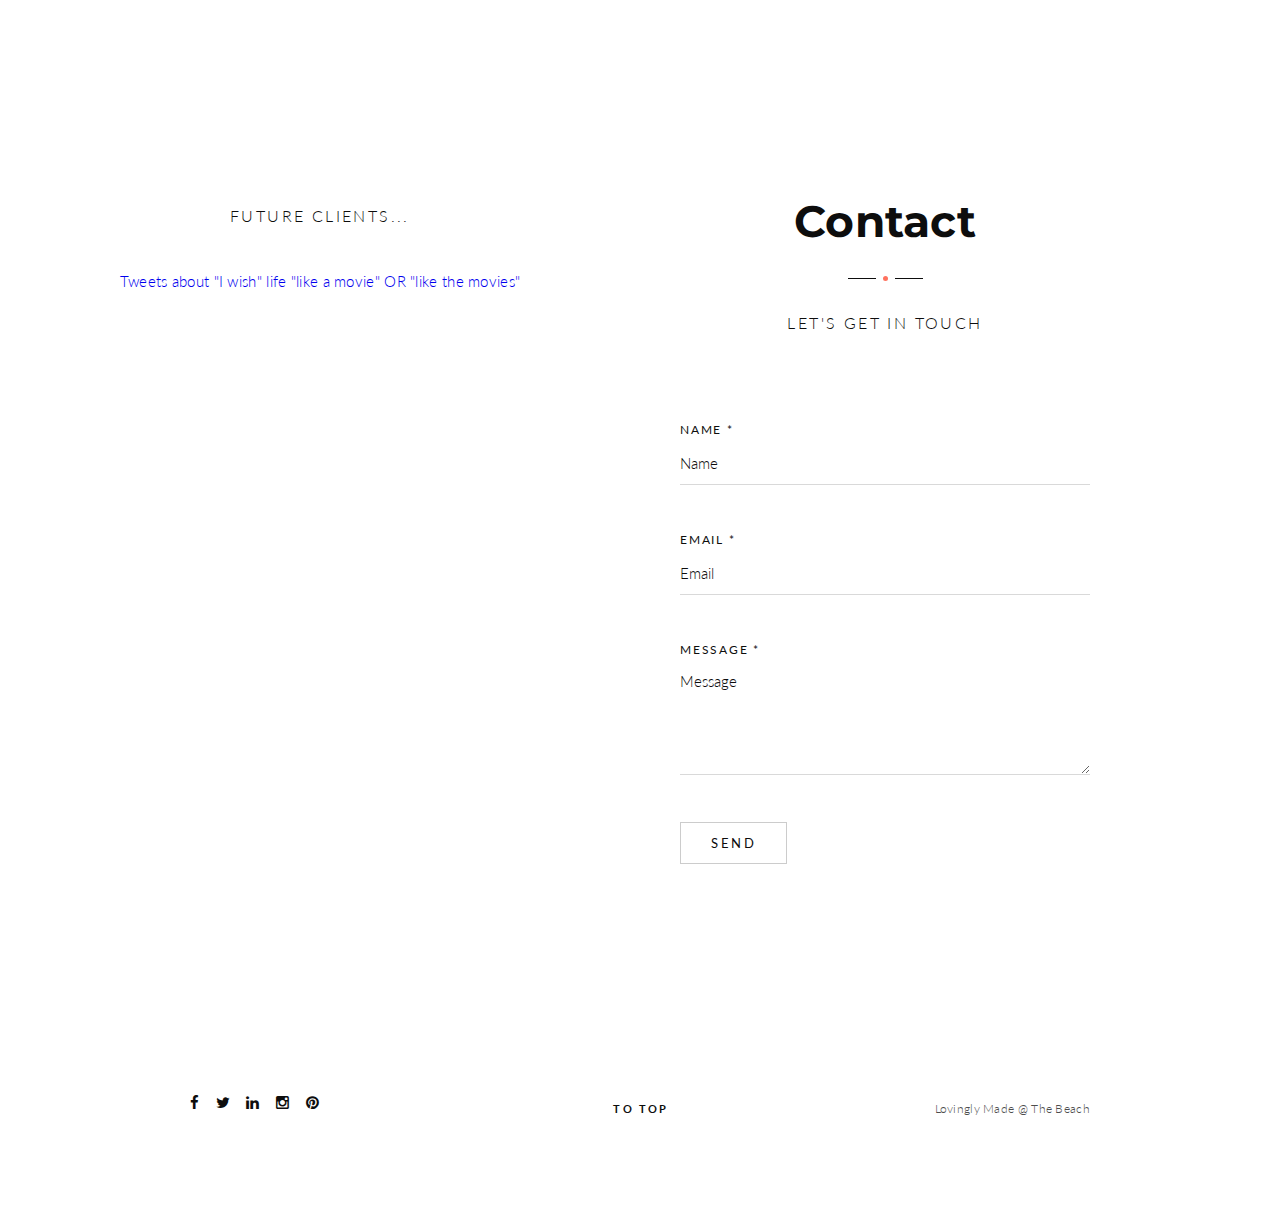
==== commit 8f6d50ce: "future clients" ====
--- a/index.html
+++ b/index.html
@@ -599,8 +599,12 @@
 				<div class="split-left split-half">
 					<div class="split-bg align-center">
 
-						<h6 class="alttitle title-minimal">Future Clients</h6>
-					
+					<div class="spacer spacer-big"></div>
+
+						<h6 class="alttitle title-minimal">Future Clients...</h6>
+					
+					<div class="spacer spacer-small"></div>
+
 					<a class="twitter-timeline" href="https://twitter.com/search?q=%22I%20wish%22%20life%20%22like%20a%20movie%22%20OR%20%22like%20the%20movies%22" data-widget-id="571921891896483840">Tweets about "I wish" life "like a movie" OR "like the movies"</a>
 <script>!function(d,s,id){var js,fjs=d.getElementsByTagName(s)[0],p=/^http:/.test(d.location)?'http':'https';if(!d.getElementById(id)){js=d.createElement(s);js.id=id;js.src=p+"://platform.twitter.com/widgets.js";fjs.parentNode.insertBefore(js,fjs);}}(document,"script","twitter-wjs");</script>
 
